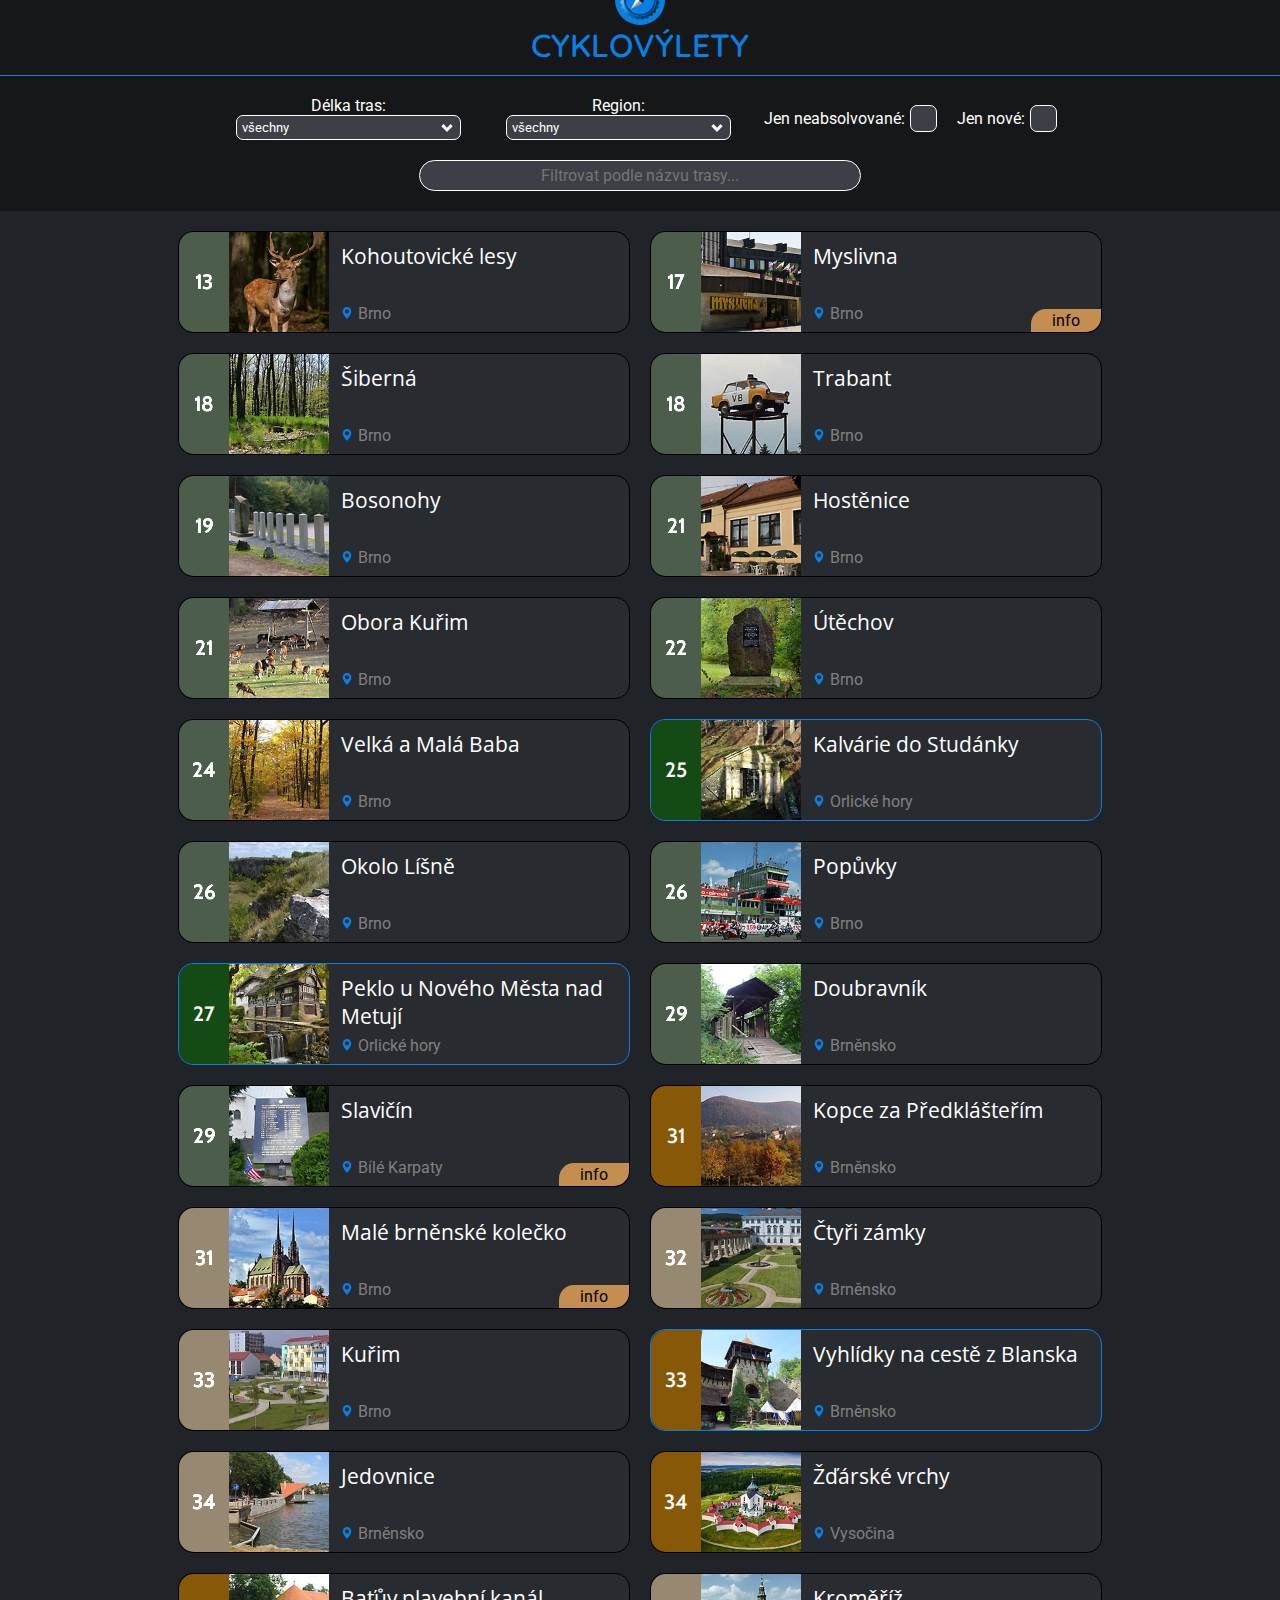
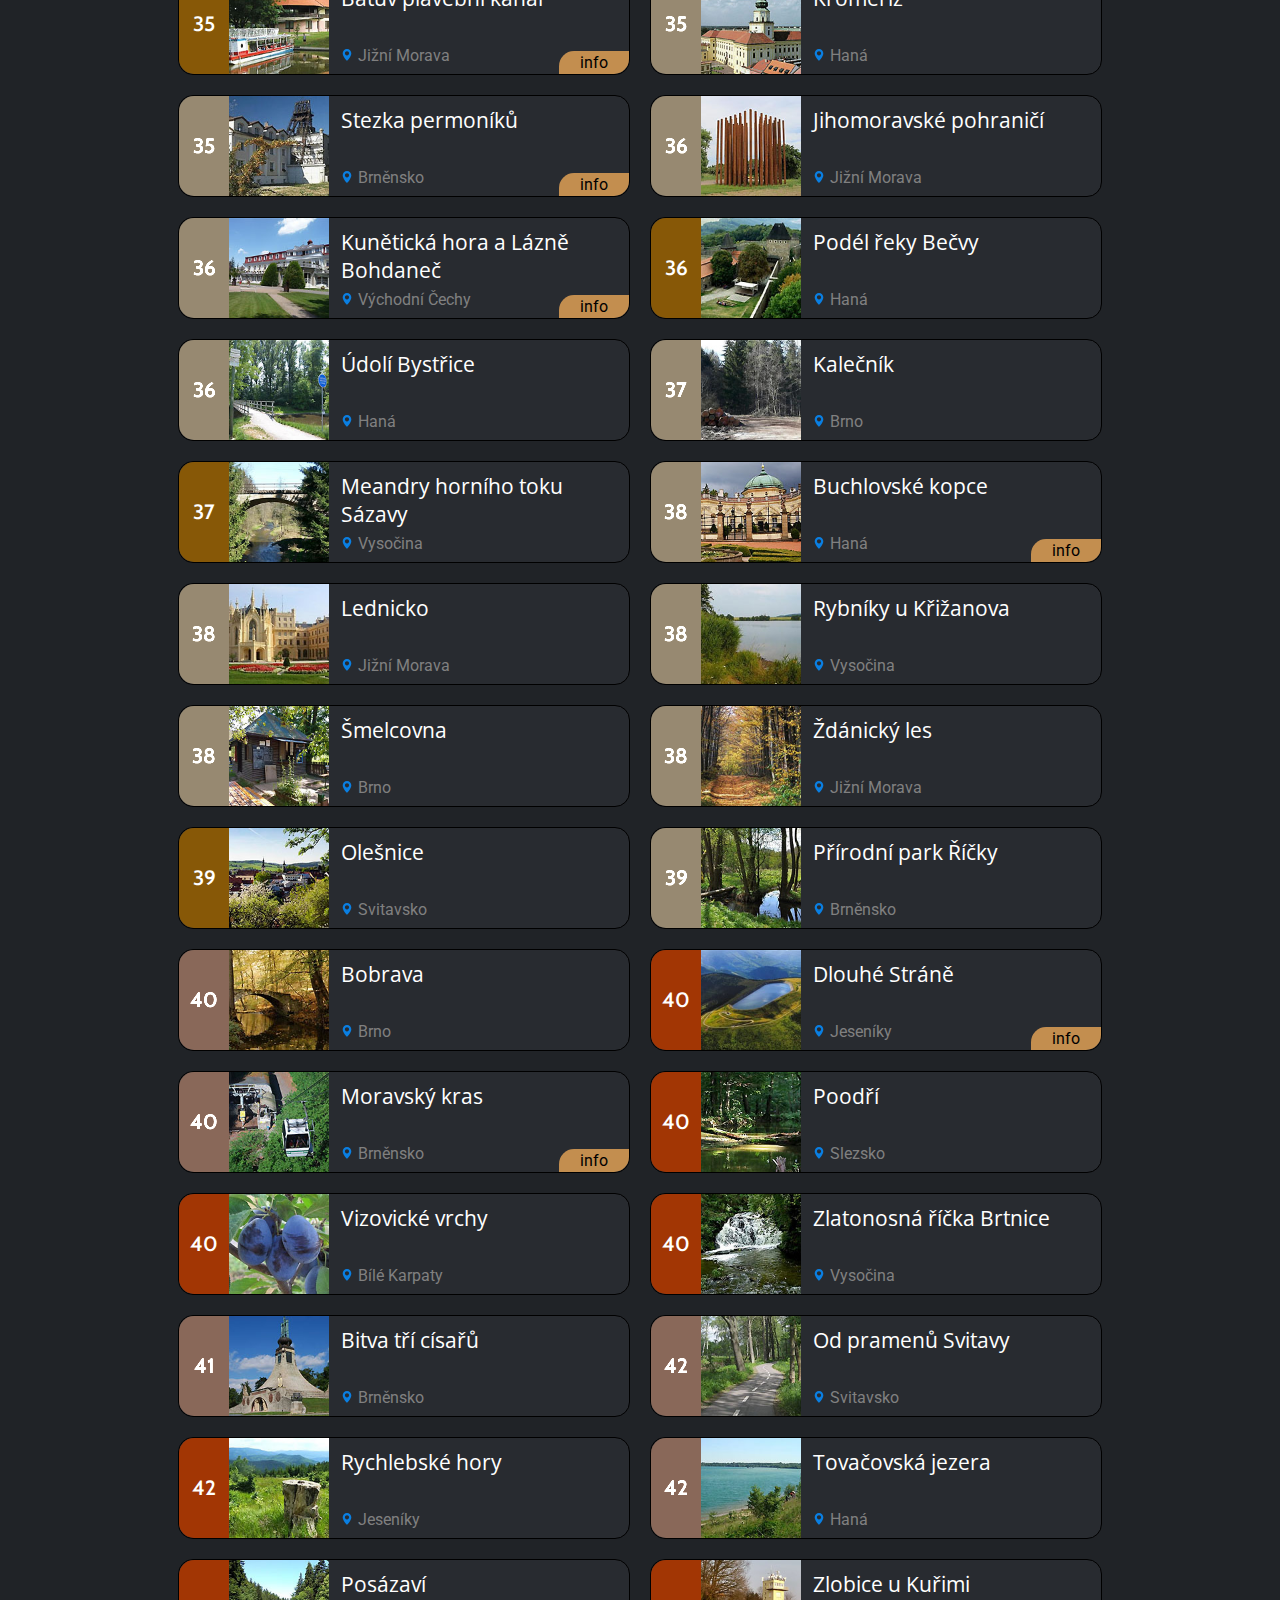
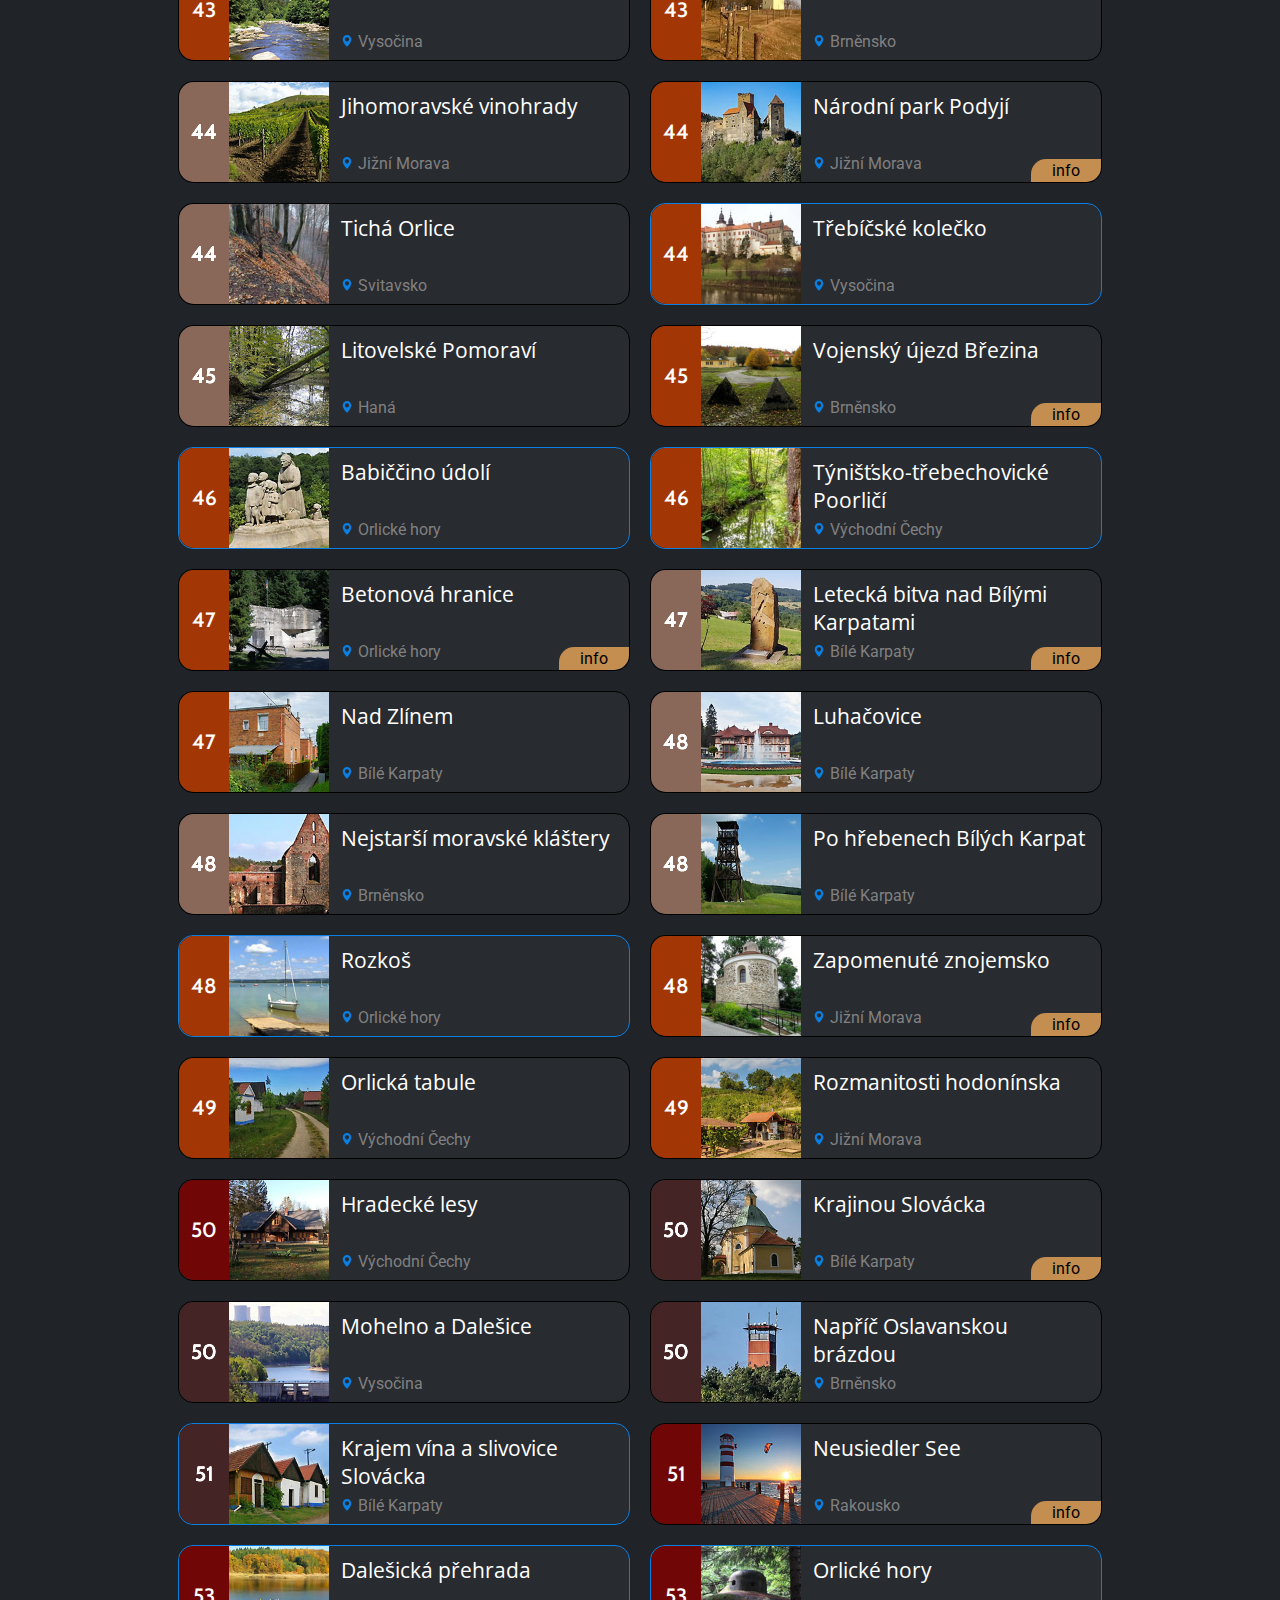
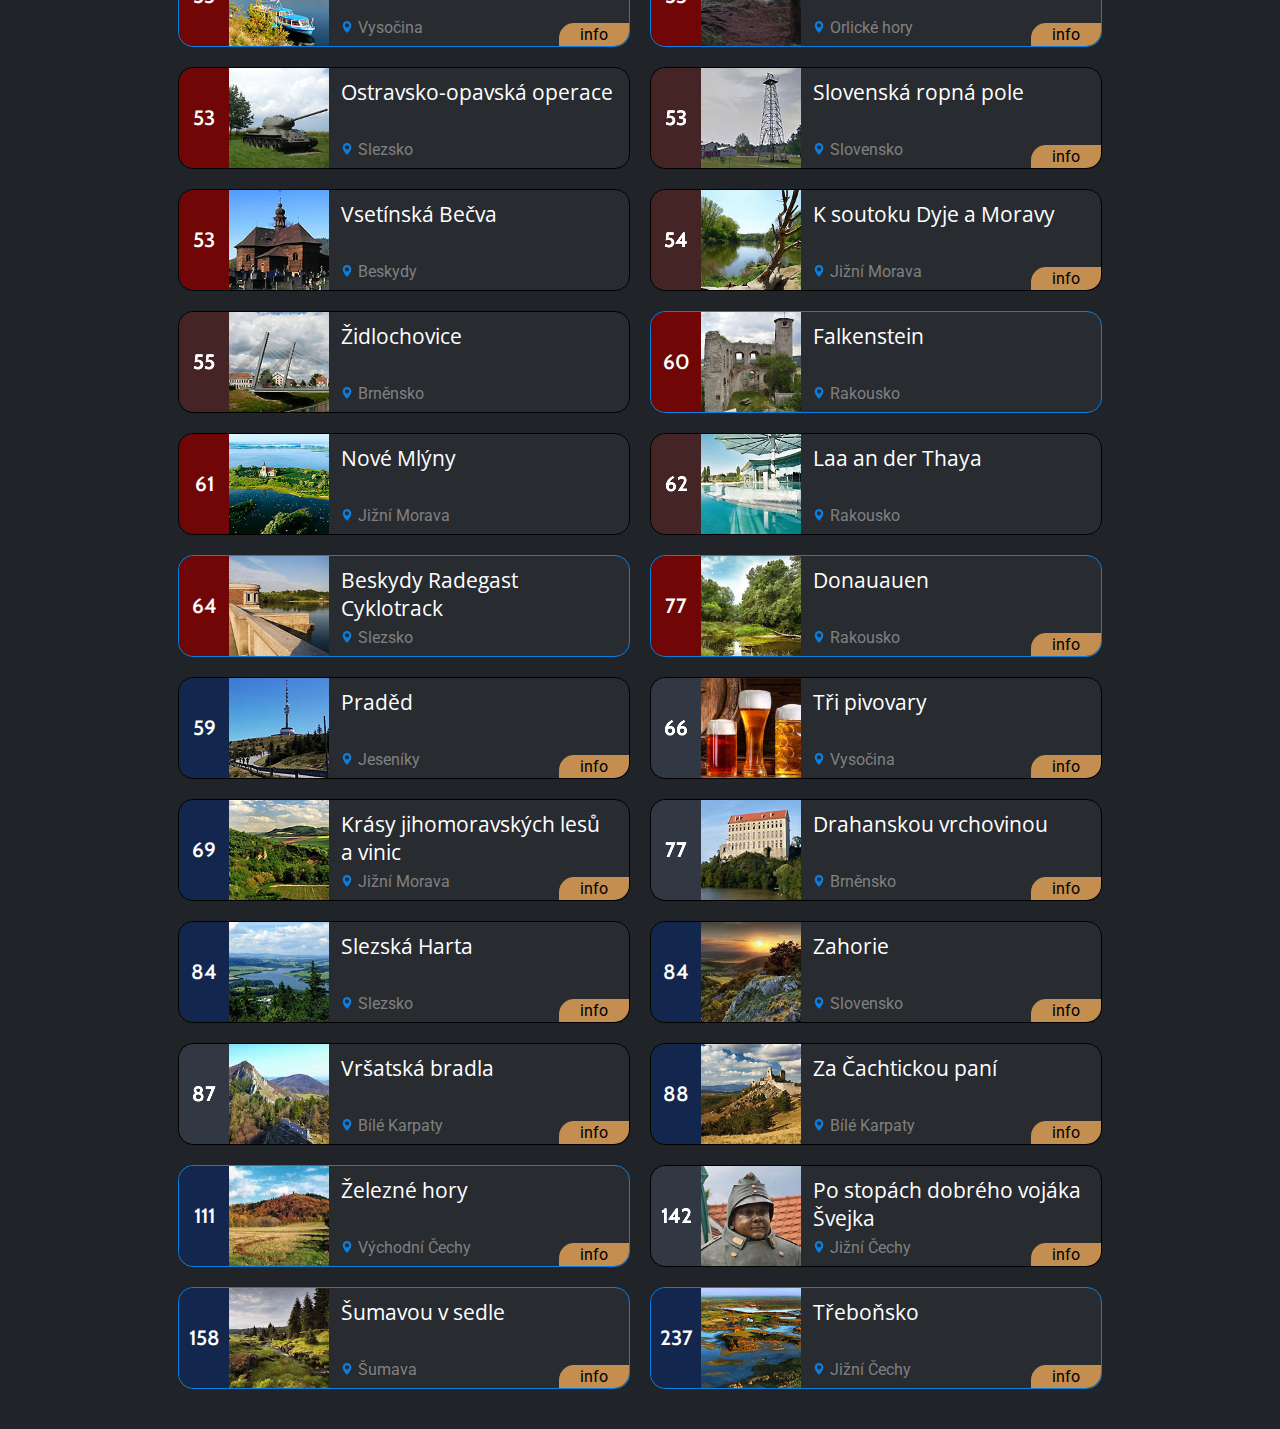
==== cyklo.html @ 0bf74059 "7.2" ====
<!DOCTYPE html>
<html lang="cs">

<head>
    <meta charset="utf-8">
    <meta name="viewport" content="width=device-width, initial-scale=1.0">

    <title>Cyklovýlety - Cyklotreky</title>

    <link href="data/favicon.png" rel="icon">

    <link href="https://fonts.googleapis.com/css2?family=Open+Sans:wght@400;600&display=swap" rel="stylesheet">
    <link href="https://fonts.googleapis.com/css2?family=Cabin:wght@600&text=1234567890&display=swap" rel="stylesheet">
    <link href="https://fonts.googleapis.com/css2?family=Quicksand:wght@600;700&display=swap" rel="stylesheet">
    <link href="https://fonts.googleapis.com/css2?family=Roboto&display=swap" rel="stylesheet">
    <link href="data/styles.css" rel="stylesheet">
</head>

<body>

    <!-- Úvodní ovládací divy nahoře na stránce -->
    <div id="zalPageTop"></div>
    <div id="titulka">
        <div id="logotop"><a href="index.html"><img src="img/logo-small.png" alt="logo"></a></div>
        <div id="nazevStranky"><a href="#zalPageTop"><h1>CYKLOVÝLETY</h1></a></div>
    </div>
    <div id="filtry">
        <div class="filtrNabidka">
            Délka tras:
            <select name="delkaTras" id="podleDelky" class="nabidkaContainer" onchange="filterByDistance(this.value)">
                <option value="all">všechny</option>
                <option value="S">krátké</option>
                <option value="M">střední</option>
                <option value="L">dlouhé</option>
                <option value="XL">extra dlouhé</option>
                <option value="MD">vícedenní</option>
            </select>
        </div>
        <div class="filtrNabidka">
            Region:
            <select name="lokalitaTras" id="podleRegionu" class="nabidkaContainer" onchange="filterByRegion(this.value)">
                <option value="all">všechny</option>
                <option value="Beskydy">Beskydy</option>
                <option value="Bílé Karpaty">Bílé Karpaty</option>
                <option value="Brněnsko">Brněnsko</option>
                <option value="Brno">Brno</option>
                <option value="Haná">Haná</option>
                <option value="Jeseníky">Jeseníky</option>
                <option value="Jižní Čechy">Jižní Čechy</option>
                <option value="Jižní Morava">Jižní Morava</option>
                <option value="Krkonoše">Krkonoše</option>
                <option value="Krušnohoří">Krušnohoří</option>
                <option value="Orlické hory">Orlické hory</option>
                <option value="Polabí">Polabí</option>
                <option value="Rakousko">Rakousko</option>
                <option value="Slezsko">Slezsko</option>
                <option value="Slovensko">Slovensko</option>
                <option value="Střední Čechy">Střední Čechy</option>
                <option value="Svitavsko">Svitavsko</option>
                <option value="Šumava">Šumava</option>
                <option value="Vysočina">Vysočina</option>
                <option value="Východní Čechy">Východní Čechy</option>
                <option value="Západní Čechy">Západní Čechy</option>
            </select>
        </div>
        <div class="filtrZatrzitko">Jen neabsolvované: <label for="onlyUnknown" class="zatrzitkoContainer"><input type="checkbox" id="onlyUnknown" onclick="filterByKnown()"><span class="zatrzitko"></span></label></div>
        <div class="filtrZatrzitko">Jen nové: <label for="onlyNew" class="zatrzitkoContainer"><input type="checkbox" id="onlyNew" onclick="filterByNew()"><span class="zatrzitko"></span></label></div>
        <div class="filtrText"><input type="text" id="hledatNazev" onkeyup="filterByName()" placeholder="Filtrovat podle názvu trasy..."></div>
    </div>
    <!-- Hlavní div s obsahem stránky, kde budou zobrazeny jednotlivé trasy -->
    <div id="seznamTras">Loading...</div>


    <!-- JavaScript -->
    <script>var detekceMobilu = window.matchMedia("(pointer: coarse)");</script>
    <!-- Data pro trasy (buď cyklo nebo pěší) -->
    <script src="data/cyklo.js"></script>
    <script>var slozka = "cyklo";</script>
    <script>var typtrasy = cyklotrasy; var pesitrasy = "";</script>
    
    <script src="data/trasy.js"></script>
    <script src="data/filtry.js"></script>

</body>

</html>
---- data/styles.css ----
:root {
    --themeColor: #0a7fe2;
    --highlightColor: #ffa608;
    --linkColor: #6cbaf9;
    --bgLighter: #3c3f46;
    --bgLight: #282b30;
    --bgDark: #202327;
    --bgDarker: #161718;
}

html {
    scroll-behavior: smooth;
}

body {
    background-color: var(--bgDark);
    margin: 0px auto;
    padding: 0px;
    text-align: center;
    color: white;
    font-size: 1em;
    font-family: 'Roboto', sans-serif;
}

/* zamezení změny barvy u obecného odkazu (např. když a href obaluje div atd.) */
a {
    color: inherit;
    text-decoration: none;
}

/* a zde definování barvy pro textové odkazy vložené v odstavcích */
p a {
    text-decoration: none;
    color: var(--linkColor);
}
    p a:link {
        color: var(--linkColor);
    }
    p a:visited {
        color: var(--linkColor);
    }
    p a:hover {
        color: var(--linkColor);
        text-decoration: underline;
    }
    p a:active {
        color: var(--linkColor);
    }

/* nadpisy každé stránky */
h1 {
    margin: 0px;
    color: var(--themeColor);
    font-family: 'Quicksand', sans-serif;
    font-weight: 600;
}
    h1:hover {
        filter: brightness(120%);
    }

/* nadpis využitý pro velikosti mapy regionů */
h3 {
    font-family: 'Open Sans', sans-serif;
    color: var(--linkColor);
}



/* ======================================================================================================== */
/* index.html */

/* hlavní grid container úvodní stránky, v němž jsou další sub-divy */
#uvodniStrankaContainer {
    width: 100vw;
    height: 100vh;
    max-width: 100%;
    max-height: 100%;
    display: grid;
    grid-template-columns: minmax(450px, 30%) minmax(auto, 70%);
    grid-template-rows: auto;
}
    /* na mobilu bude menší min(max) pro mainmenu panel */
    /* to sice nebude vidět (díky nezobrazení pinup panelu a roztažení menu přes oba columns), */
    /* ale příliš velký min by způsoboval overflow-x */
    @media (pointer: coarse) {
        #uvodniStrankaContainer {
            width: 100%;
            height: auto;
            grid-template-columns: minmax(300px, 30%) minmax(auto, 70%);
        }
    }

/* boční panel s hlavním menu */
#panelMenu {
    height: 100vh;
    max-height: 100%;
    background-color: var(--bgDark);
    grid-column: 1 / 2;
    display: grid;
    grid-template-columns: auto;
    grid-template-rows: 100px auto 1.7em;
}
    /* na mobilu bude tento panel zabírat celou šířku obrazovky (tj. oba grid-columns) */
    @media (pointer: coarse) {
        #panelMenu {
            height: auto;
            grid-column: 1 / 3;
        }
    }

    /* container div jen pro samotné logo Cyklotreky */
    #panelMenuLogo {
        background-color: var(--bgDarker);
        grid-row: 1 / 2;
    }
        #panelMenuLogo img {
            max-height: 100%;
            width: auto;
            max-width: 100%;
            height: auto;
        }

    /* container div pro hlavní menu */
    #panelMenuContent {
        overflow-x: hidden;
        overflow-y: auto;
        grid-row: 2 / 3;
        display: flex;
        flex-wrap: wrap;
        justify-content: center;
        align-content: flex-start;
    }

        /* jednotlivá tlačítka hlavního menu vč. unikátních obrázků na pozadí */
        .menuItemWrapper {
            background-color: transparent;
            background-position: center center;
            background-repeat: no-repeat;
            width: 330px;
            height: 100px;
            margin: 10px 0px;
            padding: 35px;
            user-select: none;
        }
            .menuItemWrapper.menuCyklo {
                background-image: url("../img/menu-cyklo.png");
            }
            .menuItemWrapper.menuPesi {
                background-image: url("../img/menu-pesi.png");
            }
            .menuItemWrapper.menuRegiony {
                background-image: url("../img/menu-regiony.png");
            }
            .menuItemWrapper.menuPravidla {
                background-image: url("../img/menu-pravidla.png");
            }
            .menuItemWrapper.menuOdkazy {
                background-image: url("../img/menu-odkazy.png");
            }

        .menuItem {
            background-color: transparent;
            width: 320px;
            height: 90px;
            margin: 5px;
            border-radius: 10px;
            display: flex;
            justify-content: center;
            align-items: center;
            font-family: 'Quicksand', sans-serif;
            font-weight: 700;
            font-size: 1.7em;
            color: #eff9ff;
            filter: drop-shadow(2px 2px 3px black);
        }
            .menuItem:hover {
                font-size: 1.8em;
                color: white;
                background-color: rgba(10, 127, 226, 0.05);
            }

    /* patička pod hlavním menu obsahující číslo aktuální verze Cyklotreků */
    #panelMenuPatka {
        overflow: hidden;
        background-color: var(--bgDarker);
        font-size: 0.8em;
        grid-row: 3 / 4;
        display: flex;
        justify-content: center;
        align-items: center;
    }

/* container div pro zobrazení random pinup bike girls */
#panelPinup {
    background-color: black;
    background-position: center top;
    background-repeat: no-repeat;
    background-size: cover;
    grid-column: 2 / 3;
}
    /* na mobilu tento panel nebude vůbec zobrazený */
    @media (pointer: coarse) {
        #panelPinup {
            display: none;
        }
    }



/* ======================================================================================================== */
/* společné prvky pro každou sub-stránku */

/* horní container div s logem a názvem stránky */
#titulka {
    background-color: var(--bgDarker);
    border-bottom: 1px solid var(--themeColor);
    top: 0px;
    position: sticky;
    padding: 10px;
    min-height: 50px;
    display: flex;
    justify-content: center;
    align-items: center;
    z-index: 100;
}

    #logotop {
        background-color: var(--themeColor);
        position: absolute;
        top: -25px;
        width: 40px;
        height: 40px;
        padding: 5px;
        border-radius: 0px 0px 50% 50%;
        z-index: 110;
    }
        #logotop img {
            max-height: 100%;
            width: auto;
            max-width: 100%;
            height: auto;
            display: block;
        }
        #logotop:hover {
            top: -10px;
        }

    #nazevStranky {
        background-color: transparent;
        margin-top: 15px;
    }

/* hlavní container div pro content stránky se zobrazením ve stylu flex containeru */
#obsahStranky {
    margin: 0px auto;
    padding: 10px 0px 30px 0px;
    display: flex;
    flex-flow: row wrap;
    justify-content: space-evenly;
    align-content: flex-start;
}

/* hlavní container div pro content stránky s klasickým zobrazením prvků pod sebou */
#obsahStrankyClassic {
    margin: 0px auto;
    padding: 20px 0px 30px 0px;
}



/* ======================================================================================================== */
/* cyklo a pěší filtry*/

/* container div s filtry pro trasy */
#filtry {
    background-color: var(--bgDarker);
    padding: 10px;
    display: flex;
    flex-wrap: wrap;
    justify-content: center;
    align-items: center;
    z-index: 50;
}

/* dropdown filtr (délka tras a region) */
.filtrNabidka {
    margin: 10px;
    display: flex;
    flex-wrap: wrap;
    align-items: center;
    justify-content: center;
    min-width: 150px;
    width: 25%;
    max-width: 250px;
}
    .filtrNabidka .nabidkaContainer {
        background-color: var(--bgLighter);
        font-family: inherit;
        color: white;
        -moz-appearance: none;
        -webkit-appearance: none;
        appearance: none;
        background-image: url("../img/dropdown-triangle.svg");
        background-repeat: no-repeat;
        background-position: right 5px top 50%;
        border: 1px solid white;
        border-radius: 7px;
        display: block;
        min-width: auto;
        width: 90%;
        height: 25px;
        max-width: 300px;
        padding-left: 5px;
    }
        .filtrNabidka .nabidkaContainer:hover {
            border: 1px solid var(--themeColor);
        }
        .filtrNabidka .nabidkaContainer:focus {
            border: 1px solid var(--themeColor);
        }

/* boolean filtr formou zatržítka (pro známé a nově přidané trasy) */
.filtrZatrzitko {
    display: flex;
    align-items: center;
    margin: 10px;
}
    .filtrZatrzitko .zatrzitkoContainer {
        display: inline-block;
        position: relative;
        user-select: none;
        cursor: pointer;
        height: 27px;
        margin-left: 5px;
    }
        .zatrzitkoContainer input {
            display: none;
        }
        .zatrzitkoContainer .zatrzitko {
            display: inline-block;
            width: 25px;
            height: 25px;
            border: 1px solid white;
            border-radius: 7px;
            background-color: var(--bgLighter);
        }
        .zatrzitkoContainer:hover input ~ .zatrzitko {
            border: 1px solid var(--themeColor);
        }
        .zatrzitkoContainer input:checked ~ .zatrzitko {
            background-color: var(--themeColor);
            border: 1px solid var(--themeColor);
        }
            .zatrzitkoContainer .zatrzitko::after {
                content: "";
                position: absolute;
                display: none;
                top: 4px;
                left: 8px;
                width: 5px;
                height: 10px;
                border: solid white;
                border-width: 0px 5px 5px 0px;
                transform: rotate(45deg);
            }
            .zatrzitkoContainer input:checked ~ .zatrzitko::after {
                display: block;
            }

/* textový filtr hledající v názvech tras */
.filtrText {
    width: 90%;
    padding: 10px 0px;
}
/* textový filtr hledající v názvech tras */
#hledatNazev {
    width: 80%;
    max-width: 400px;
    border: 1px solid white;
    border-radius: 30px;
    background-color: var(--bgLighter);
    color: white;
    padding: 5px 20px;
    font-family: inherit;
    font-size: 1em;
    text-align: center;
}
    #hledatNazev:focus {
        border: 1px solid var(--themeColor);
    }



/* ======================================================================================================== */
/* cyklo a pěší trasy - content stránky */

/* container div s vygenerovaným seznamem všech tras na stránce */
#seznamTras {
    margin: 0px auto;
    padding: 10px 0px 30px 0px;
    display: flex;
    flex-flow: row wrap;
    justify-content: center;
}

/* container div pro každou trasu, v němž pak jsou další části informací o trase */
/* (včetně infoboxu) */
.trasaWrapper {
    width: 452px;
    margin: 10px;
}
    @media (pointer: coarse) {
        .trasaWrapper {
            width: 90%;
            min-width: 252px;
            max-width: 352px;
        }
    }
    /* zde jsou specifické classy, které zařizují skrývání/zobrazování trasaWrapper v seznamu tras pro každý filtr zvlášť*/
    /* aby se spolu tyto jednotlivé filtry mohly kombinovat */
    .filtrDelka, .filtrRegion, .filtrKnown, .filtrNew, .filtrNazev {
        display: none;
    }

    /* container div uzavírající hlavní info o trase (tj. bez infoboxu) */
    .trasaContainer {
        background-color: var(--bgLight);
        margin: 0px auto;
        padding: 0px;
        border: 1px solid black;
        border-radius: 15px;
        display: grid;
        grid-template-columns: 380px 70px;
        grid-template-rows: minmax(100px, auto);
        z-index: 5;
    }
        @media (pointer: coarse) {
            .trasaContainer {
                grid-template-columns: minmax(auto, 280px) 70px;
                grid-template-rows: minmax(50px, auto);
            }
        }
        .trasaContainer:hover {
            filter: brightness(120%);
        }

        /* stylovaný a href obalující všechny sub-divy v trasaContainer divu, aby byl klikatelný celý blok */
        .trasaUrlContainer {
            text-decoration: none;
            grid-column: 1 / 3;
            grid-row: 1 / 2;
            display: grid;
            grid-template-columns: 50px 100px 300px;
            grid-template-rows: 1fr 1fr 1fr;
            grid-template-areas: 
                "km pic name"
                "km pic name"
                "km pic region";
        }
            @media (pointer: coarse) {
                .trasaUrlContainer {
                    grid-template-columns: 50px minmax(auto, 300px);
                    grid-template-rows: 1fr auto;
                    grid-template-areas: 
                        "km name"
                        "km region";
                }
            }

            /* div pro zobrazení délky trasy v km */
            .kmContainer {
                color: white;
                border-radius: 15px 0px 0px 15px;
                grid-area: km;
                display: flex;
                justify-content: center;
                align-items: center;
                font-family: 'Cabin', sans-serif;
                font-weight: 600;
                font-size: 1.3em;
            }

                /* barevná rozlišení pro jednotlivé délky tras */
                /* tyto přiřazené classy jsou pak následně využité také Javascriptem pro filtrování tras podle délky */
                .short {
                    background-color: #144a14;
                }
                .medium {
                    background-color: #875807;
                }
                .long {
                    background-color: #a23604;
                }
                .longest {
                    background-color: #710606;
                }
                .multi {
                    background-color: #13264d;
                }
                /* doplňkové classy tras, které už jsme jeli/šli, resp. nově přidaných tras */
                /* také následně využívané Javascriptem pro filtrování tras */
                .known {
                    filter: grayscale(80%) brightness(150%);
                }
                .new {
                    border: 1px solid var(--themeColor);
                }

            /* div pro zobrazení obrázku/miniatury trasy */
            .pictureContainer {
                background-color: transparent;
                background-position: center center;
                background-repeat: no-repeat;
                background-size: cover;
                font-size: 0px;
                padding: 0px;
                grid-area: pic;
            }
                /* na mobilech nebude ani vygenerovaný, takže nesmí pak zabírat žádné místo v html dokumentu */
                /* proto je zde také display: none */
                @media (pointer: coarse) {
                    .pictureContainer {
                        display: none;
                    }
                }

            /* div pro název trasy */
            .nazevContainer {
                background-color: transparent;
                color: white;
                border-radius: 0px 15px 0px 0px;
                grid-area: name;
                padding: 10px 15px 0px 12px;
                font-family: 'Open Sans', sans-serif;
                text-align: left;
                font-size: 1.3em;
            }

            /* div pro zobrazení regionu, v jakém daná trasa je přiřazena */
            .regionContainer {
                background-color: transparent;
                color: grey;
                border-radius: 0px 0px 15px 0px;
                grid-area: region;
                padding: 5px 90px 0px 12px;
                text-align: left;
            }
                @media (pointer: coarse) {
                    .regionContainer {
                        padding: 5px 90px 5px 12px;
                    }
                }
                /* automatické vložení mapového pinu před každý název regionu */
                /* jako takové grafické vylepšení hezkým vizuálním detailem */
                .regionContainer::before {
                    content: url("../img/map-pin.svg");
                    margin-right: 5px;
                }

        /* tlačítko pro zobrazení/skrytí infoboxu pod kartou trasy */
        .infoButtonContainer {
            background-color: transparent;
            border-radius: 0px 15px 15px 0px;
            grid-column: 2 / 3;
            grid-row: 1 / 2;
            z-index: 10;
            cursor: help;
            display: flex;
            flex-direction: column-reverse;
        }

            /* viditelná část tlačítka */
            .infoButtonVisual {
                background-color: #c38e4f;
                color: black;
                border-radius: 15px 0px 15px 0px;
                padding: 2px 0px;
                user-select: none;
            }
            .infoButtonVisual:hover {
                background-color: #ffa608;
                filter: brightness(80%);
            }

    /* container div pro content "vysouvacího" infoboxu */
    .infoboxContainer {
        /* display: none; musí být přes JavaScript */
        width: calc(100% - 100px);
        height: auto;
        margin: 0px auto;
        padding: 20px 35px 30px;
        background-color: #f6deb3;
        color: black;
        border-radius: 0px 0px 15px 15px;
        z-index: 1;
        text-align: justify;
    }



/* ======================================================================================================== */
/* externí odkazy */

/* container div obalující každou kategorii odkazů */
.linksWrapper {
    width: 90%;
    min-width: 250px;
    max-width: 450px;
    min-height: 100px;
    margin: 30px 10px;
}

    /* div pro ikonku reprezentující kategorii odkazů */
    .linksHeader {
        height: 50px;
        background-position: center top;
        background-repeat: no-repeat;
    }

    /* div pro content kategorie odkazů (tj. jednotlivé textové odkazy na externí stránky) */
    .linksBody {
        padding: 5px 5px 15px;
        border-radius: 0px 0px 15px 15px;
        border-top: 3px solid var(--bgLight);
    }



/* ======================================================================================================== */
/* mapa regionů */

/* container div pro obalení a hrefu, aby nepřetékal na 100% délky řádku prohlížeče */
.mapaRegionuWrapper {
    width: 90%;
    max-width: 600px;
    margin: 20px auto;
}

    /* stylopis pro samotné tlačítko pro každou velikost mapy regionů */
    .mapaRegionu {
        background-color: var(--bgLight);
        border: 1px solid black;
        border-radius: 15px;
        padding: 5px 10px;
    }
        .mapaRegionu:hover {
            filter: brightness(120%);
        }



/* ======================================================================================================== */
/* pravidla v přírodě */

/* container div pro každou z kategorií přírody */
.pravidlaContainer {
    display: flex;
    flex-wrap: wrap;
    margin: 20px auto;
    width: 90%;
    max-width: 700px;
    background-color: var(--bgLight);
    border-radius: 15px;
    justify-content: space-evenly;
}

/* textový název kategorie ochrany přírody (CHKO, NP, NPR...) */
/* defaultně se zobrazuje vlevo od ikonek */
.pravidlaOblast {
    width: 60%;
    min-width: 250px;
    display: flex;
    justify-content: flex-end;
    text-align: right;
    align-items: center;
    padding: 10px;
    box-sizing: border-box;
}
    /* na displejích o malé šířce (např. na mobilech) se zobrazí textový název nad ikonkami */
    @media (max-width: 572px) {
        .pravidlaOblast {
            text-align: inherit;
            justify-content: center;
        }
    }

/* container div pro jednotlivé ikonky pravidel v přírodě */
.pravidlaRules {
    width: 40%;
    min-width: 200px;
    display: flex;
    flex-wrap: nowrap;
    justify-content: space-evenly;
    align-items: center;
    padding: 10px;
    box-sizing: border-box;
}

    /* čtvercový malý div každé jednotlivé ikonky pravidel v přírodě */
    /* tooltip je řešený formou ::after pseudoelementu pro každé pravidlo */
    /* tento ::after pseudoelement je defaultně display:none a zobrazuje se jen při :hover akci */
    .pravidloDiv {
        width: 40px;
        height: 40px;
        background-position: center center;
        background-repeat: no-repeat;
        border-radius: 5px;
    }
        .pravidloDiv:hover {
            background-color: var(--highlightColor);
        }

    .pPesky {
        background-image: url("../img/rules-pesky.svg");
    }

    .pKolo {
        background-image: url("../img/rules-kolo.svg");
    }

    .pStan {
        background-image: url("../img/rules-stan.svg");
    }

    .pBivak {
        background-image: url("../img/rules-bivak.svg");
    }

    .pANO {
        background-color: rgb(0, 102, 0);
        position: relative;
    }
        .pANO::after {
            position: absolute;
            top: -30px;
            left: -161px;
            width: 350px;
            display: none;
            padding: 2px;
            border-radius: 10px;
            background-color: var(--bgDarker);
            border-bottom: 1px solid var(--highlightColor);
            border-top: 1px solid var(--highlightColor);
            border-left: 4px solid var(--highlightColor);
            border-right: 4px solid var(--highlightColor);
            content: "povoleno";
        }
        .pANO:hover::after {
            display: block;
        }

    .pNE {
        background-color: rgb(119, 0, 0);
        position: relative;
    }
        .pNE::after {
            position: absolute;
            top: -30px;
            left: -161px;
            width: 350px;
            display: none;
            padding: 2px;
            border-radius: 10px;
            background-color: var(--bgDarker);
            border-bottom: 1px solid var(--highlightColor);
            border-top: 1px solid var(--highlightColor);
            border-left: 4px solid var(--highlightColor);
            border-right: 4px solid var(--highlightColor);
            content: "zakázáno";
        }
        .pNE:hover::after {
            display: block;
        }

    .pVsude {
        background-color: rgb(0, 102, 0);
        position: relative;
    }
        .pVsude::after {
            position: absolute;
            top: -30px;
            left: -161px;
            width: 350px;
            display: none;
            padding: 2px;
            border-radius: 10px;
            background-color: var(--bgDarker);
            border-bottom: 1px solid var(--highlightColor);
            border-top: 1px solid var(--highlightColor);
            border-left: 4px solid var(--highlightColor);
            border-right: 4px solid var(--highlightColor);
            content: "všude v krajině";
        }
        .pVsude:hover::after {
            display: block;
        }

    .pCesty {
        background-color: rgb(104, 88, 0);
        position: relative;
    }
        .pCesty::after {
            position: absolute;
            top: -30px;
            left: -161px;
            width: 350px;
            display: none;
            padding: 2px;
            border-radius: 10px;
            background-color: var(--bgDarker);
            border-bottom: 1px solid var(--highlightColor);
            border-top: 1px solid var(--highlightColor);
            border-left: 4px solid var(--highlightColor);
            border-right: 4px solid var(--highlightColor);
            content: "jen po cestách";
        }
        .pCesty:hover::after {
            display: block;
        }

    .pTrasy {
        background-color: rgb(141, 52, 0);
        position: relative;
    }
        .pTrasy::after {
            position: absolute;
            top: -30px;
            left: -161px;
            width: 350px;
            display: none;
            padding: 2px;
            border-radius: 10px;
            background-color: var(--bgDarker);
            border-bottom: 1px solid var(--highlightColor);
            border-top: 1px solid var(--highlightColor);
            border-left: 4px solid var(--highlightColor);
            border-right: 4px solid var(--highlightColor);
            content: "jen po značených trasách nebo silnicích";
        }
        .pTrasy:hover::after {
            display: block;
        }

    .pLaw {
        background-color: rgb(0, 73, 95);
        position: relative;
    }
        .pLaw::after {
            position: absolute;
            top: -30px;
            left: -161px;
            width: 350px;
            display: none;
            padding: 2px;
            border-radius: 10px;
            background-color: var(--bgDarker);
            border-bottom: 1px solid var(--highlightColor);
            border-top: 1px solid var(--highlightColor);
            border-left: 4px solid var(--highlightColor);
            border-right: 4px solid var(--highlightColor);
            content: "upraveno danou vyhláškou";
        }
        .pLaw:hover::after {
            display: block;
        }

    .pNekde {
        background-color: rgb(141, 52, 0);
        position: relative;
    }
        .pNekde::after {
            position: absolute;
            top: -30px;
            left: -161px;
            width: 350px;
            display: none;
            padding: 2px;
            border-radius: 10px;
            background-color: var(--bgDarker);
            border-bottom: 1px solid var(--highlightColor);
            border-top: 1px solid var(--highlightColor);
            border-left: 4px solid var(--highlightColor);
            border-right: 4px solid var(--highlightColor);
            content: "jen na vyhrazených místech";
        }
        .pNekde:hover::after {
            display: block;
        }



/* ======================================================================================================== */
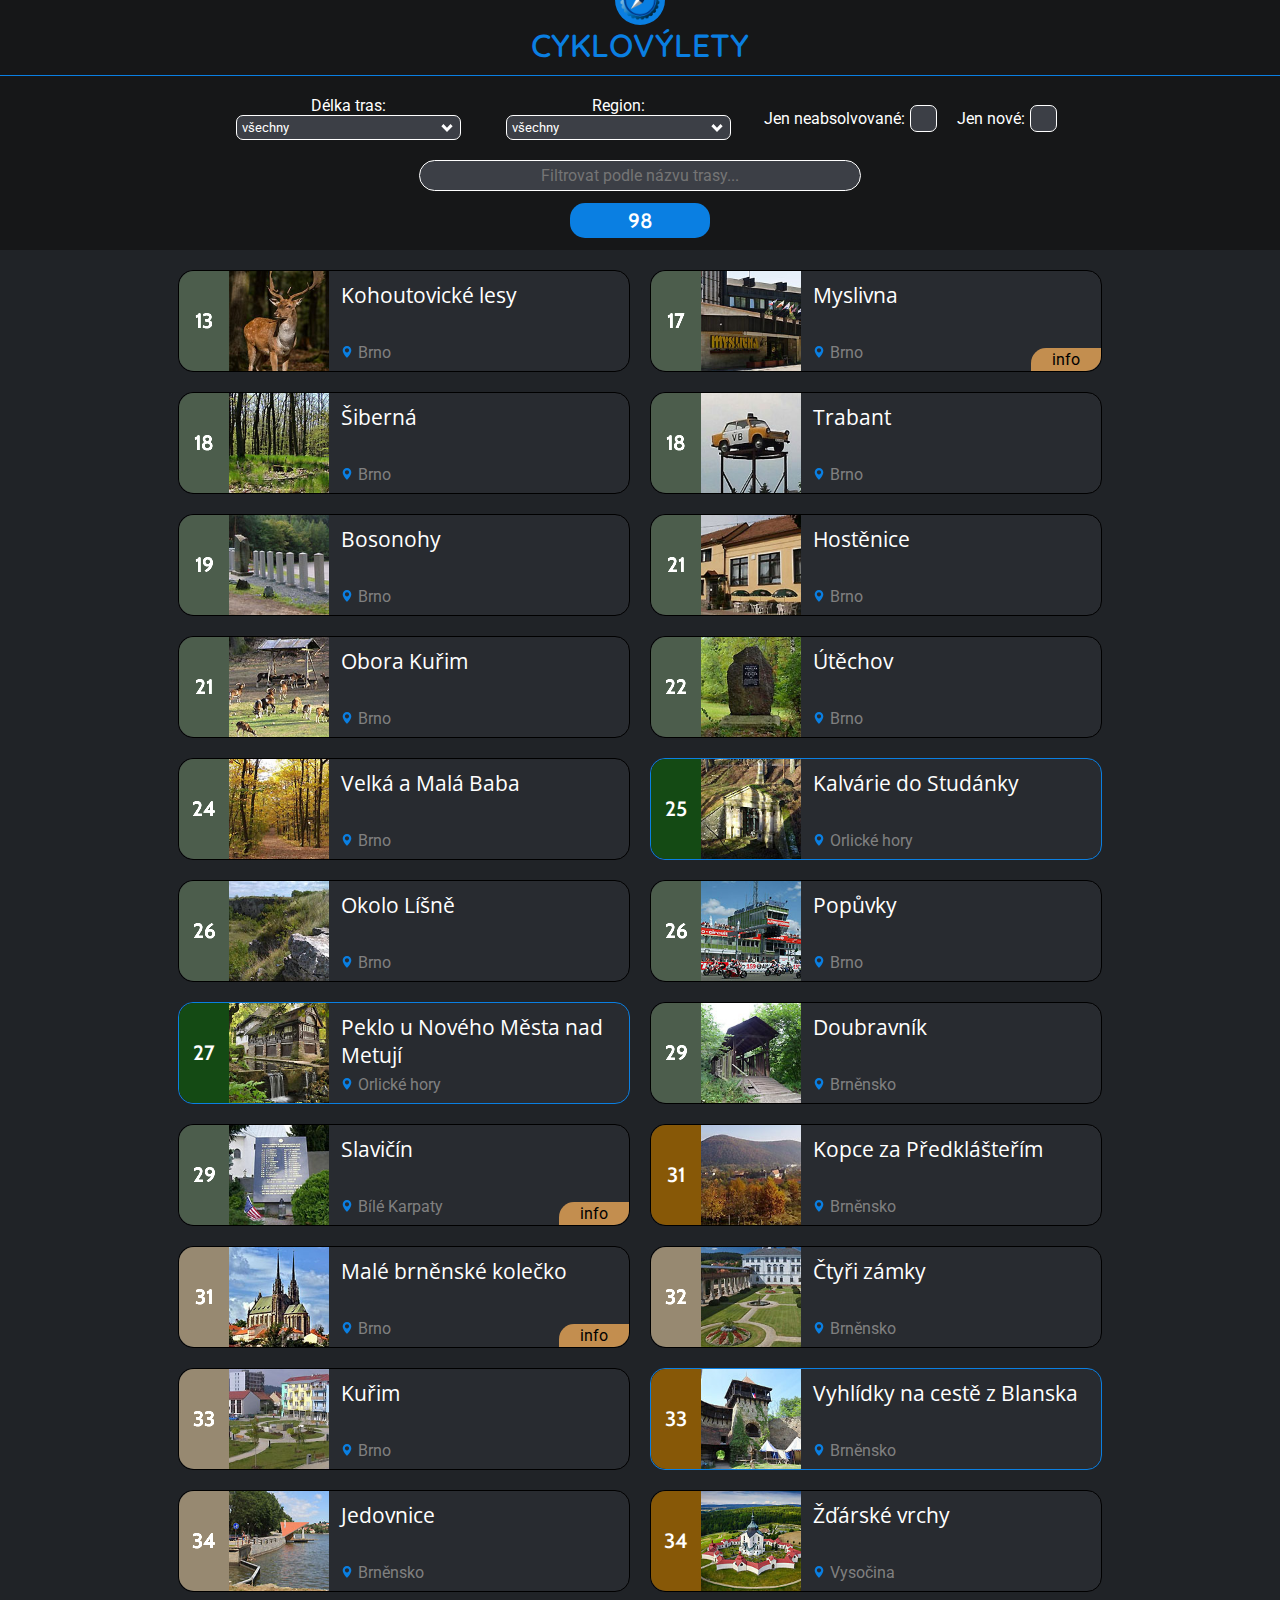
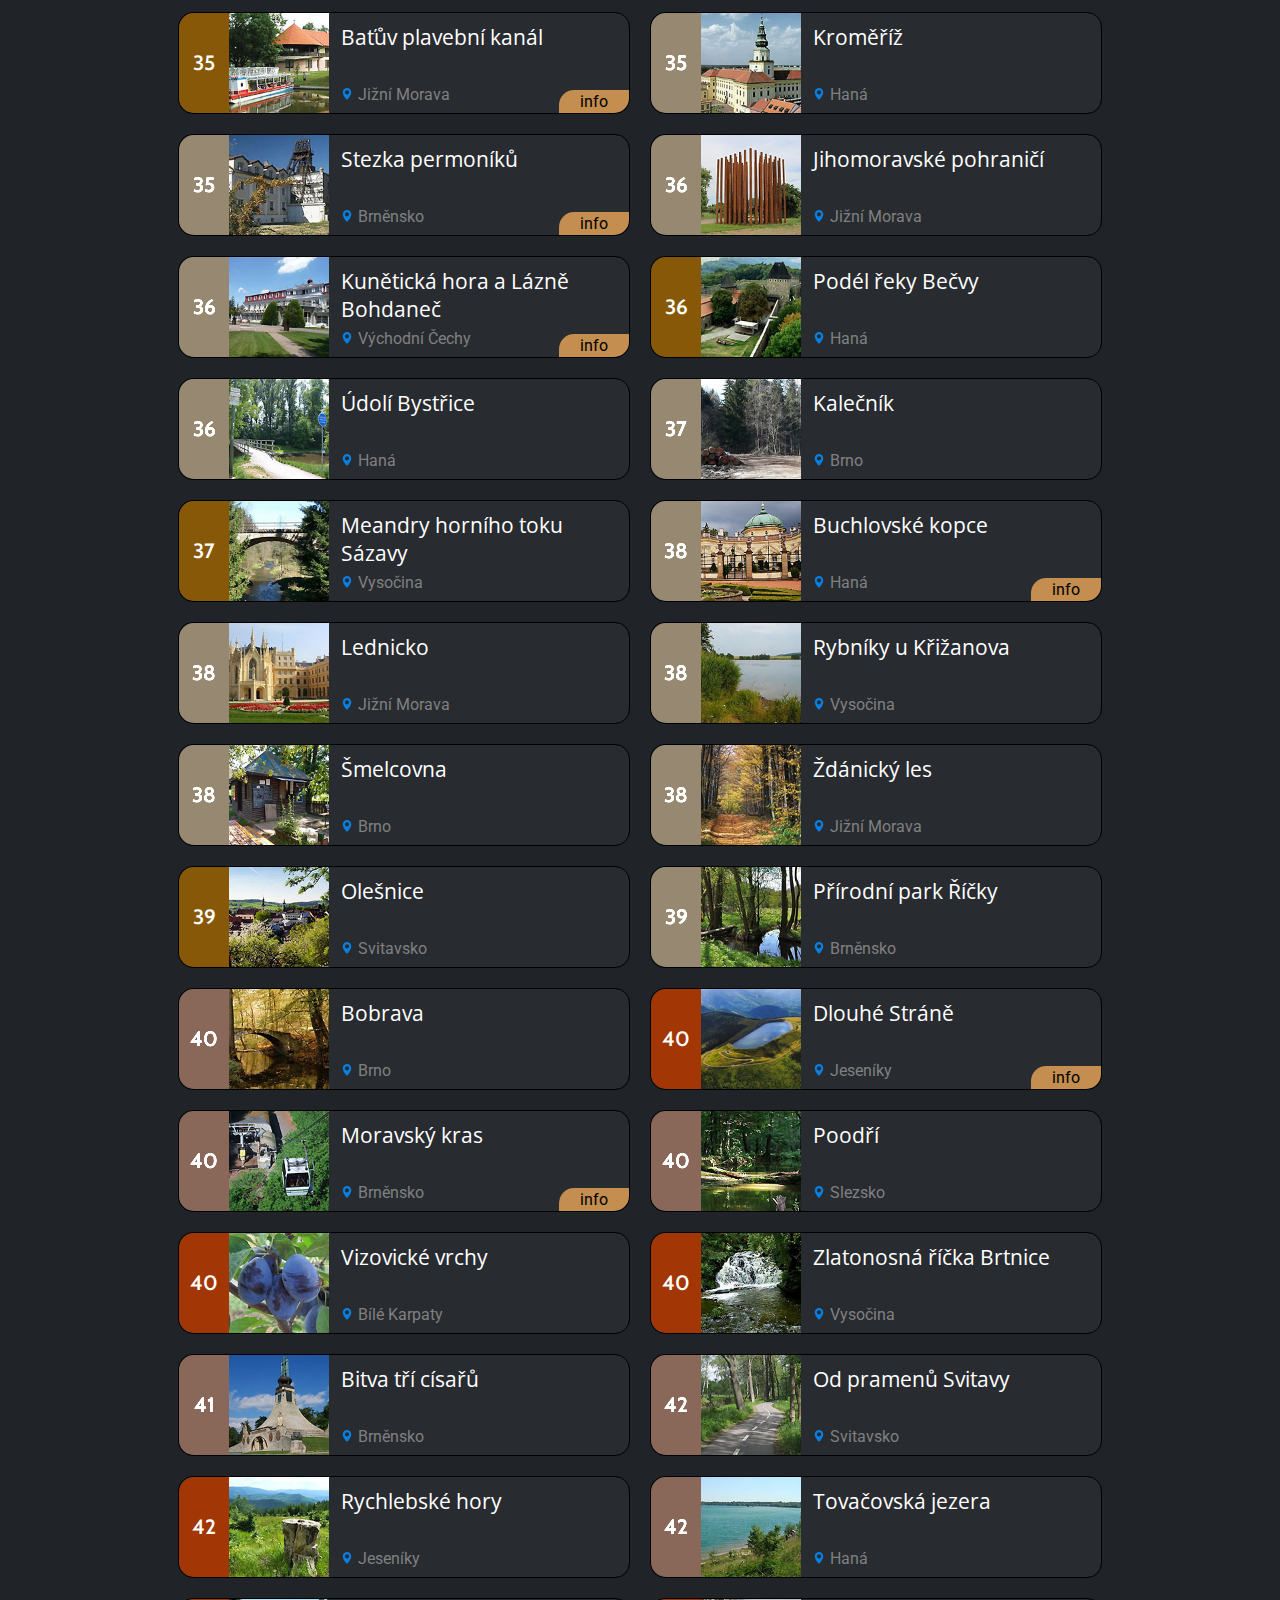
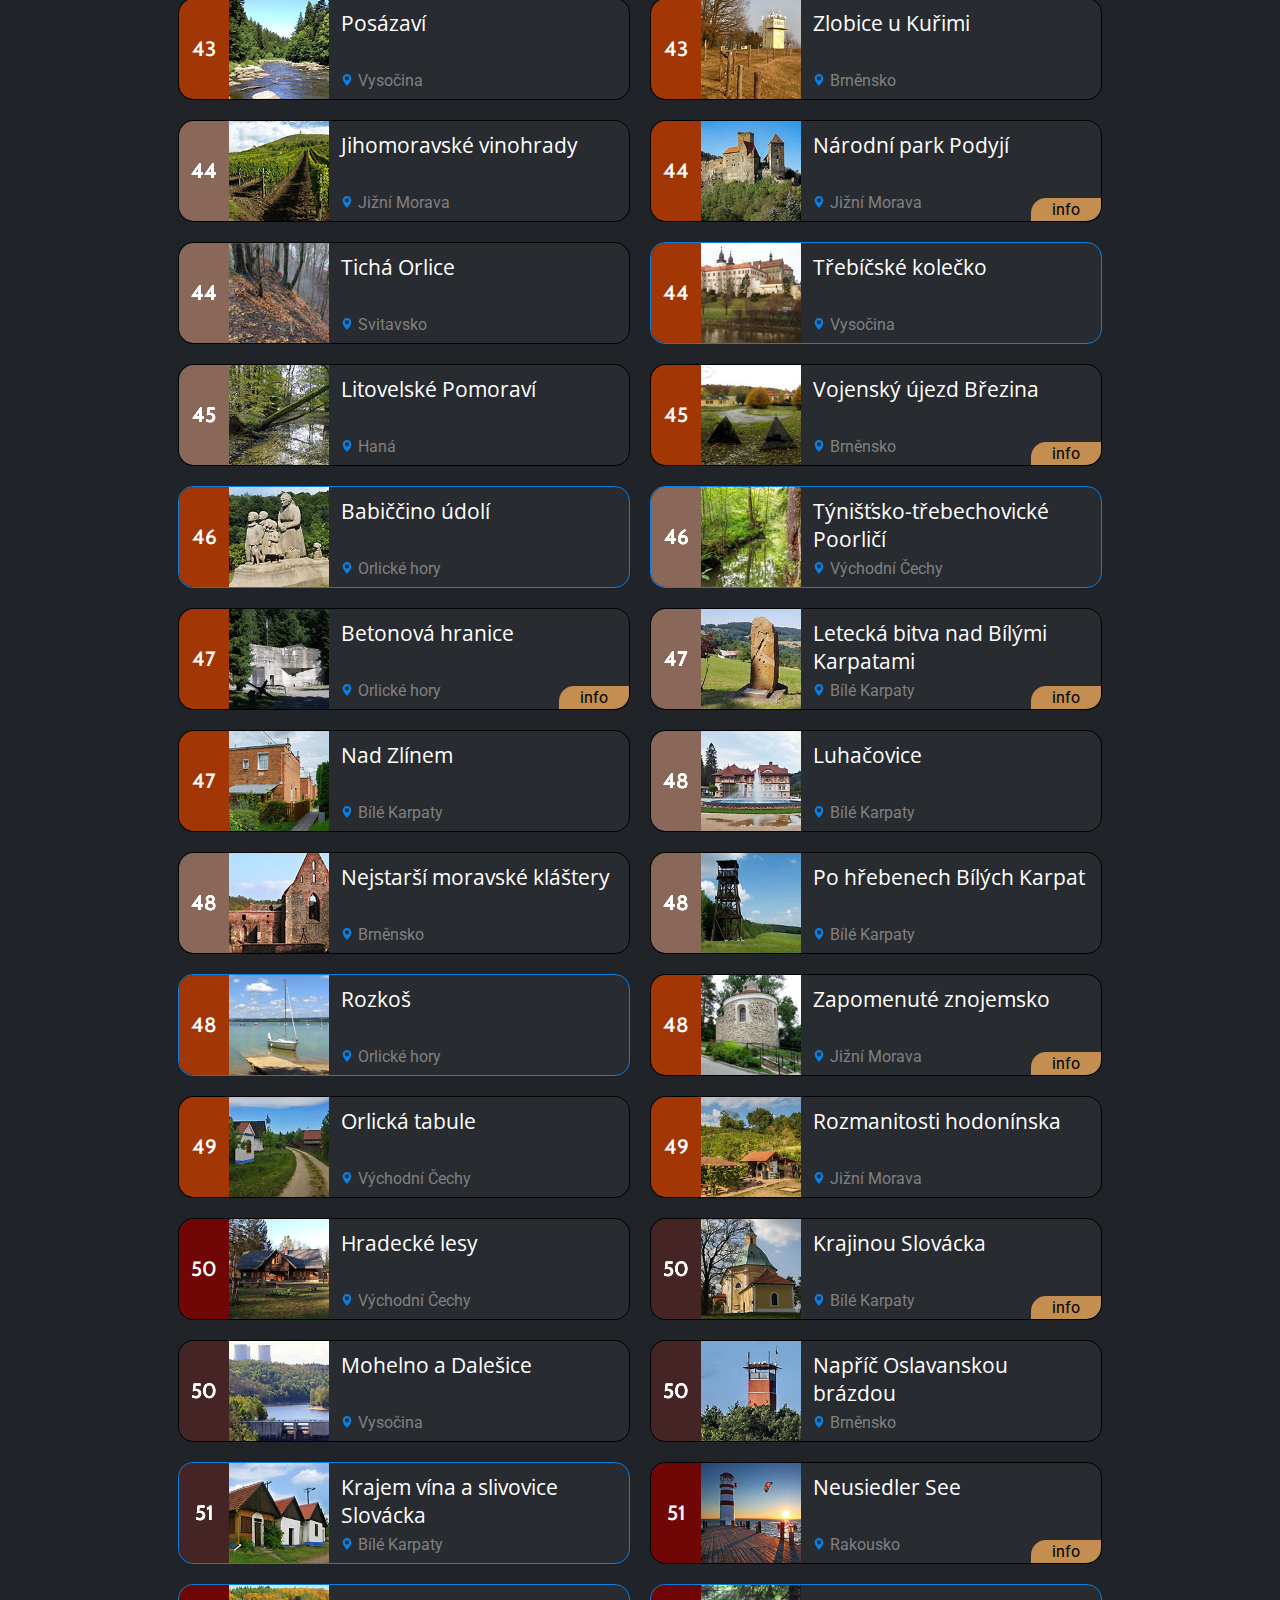
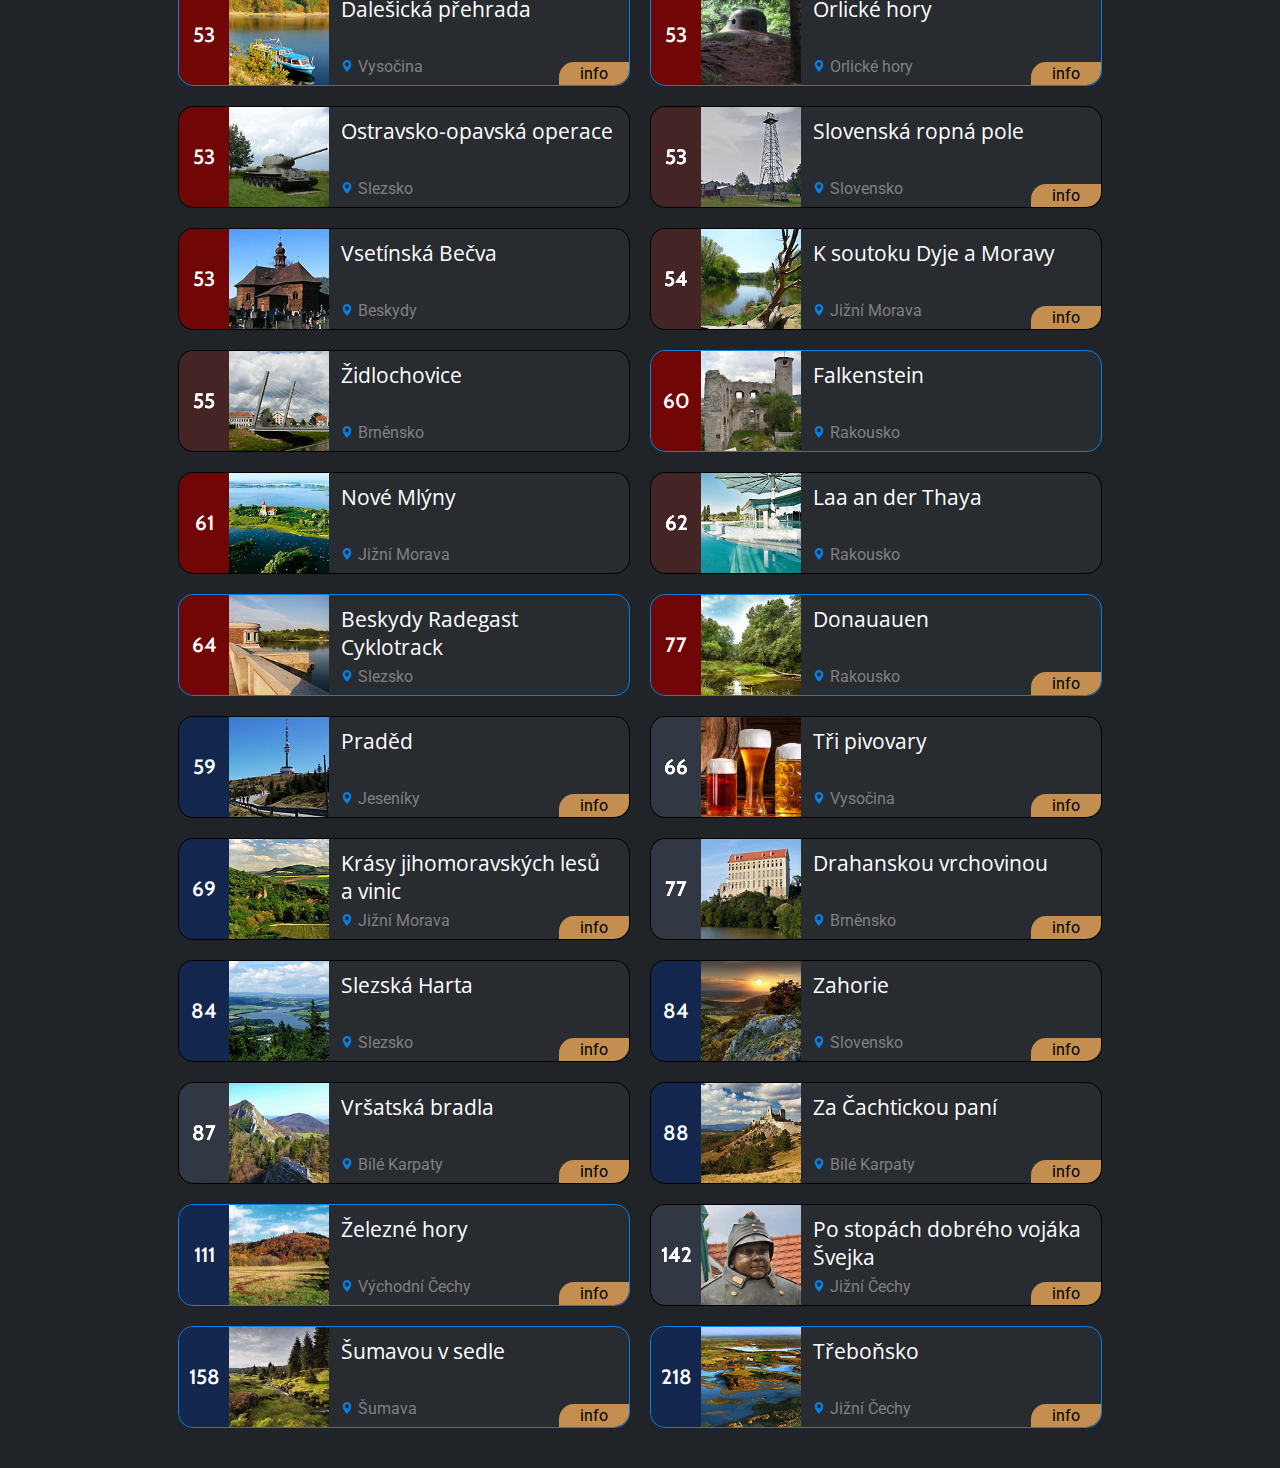
==== commit 39e331d5: "7.3" ====
--- a/cyklo.html
+++ b/cyklo.html
@@ -65,7 +65,8 @@
         </div>
         <div class="filtrZatrzitko">Jen neabsolvované: <label for="onlyUnknown" class="zatrzitkoContainer"><input type="checkbox" id="onlyUnknown" onclick="filterByKnown()"><span class="zatrzitko"></span></label></div>
         <div class="filtrZatrzitko">Jen nové: <label for="onlyNew" class="zatrzitkoContainer"><input type="checkbox" id="onlyNew" onclick="filterByNew()"><span class="zatrzitko"></span></label></div>
-        <div class="filtrText"><input type="text" id="hledatNazev" onkeyup="filterByName()" placeholder="Filtrovat podle názvu trasy..."></div>
+        <div class="filtrText"><input type="text" id="hledatNazev" onkeyup="filterByName()" onclick="resetTextu()" placeholder="Filtrovat podle názvu trasy..."></div>
+        <div id="pocitadloTras" onclick="resetFilters()">x</div>
     </div>
     <!-- Hlavní div s obsahem stránky, kde budou zobrazeny jednotlivé trasy -->
     <div id="seznamTras">Loading...</div>
--- a/data/styles.css
+++ b/data/styles.css
@@ -389,6 +389,19 @@
         border: 1px solid var(--themeColor);
     }
 
+/* div s počítadlem tras */
+#pocitadloTras {
+    padding: 5px 20px;
+    background-color: var(--themeColor);
+    margin: 2px 10%;
+    border-radius: 15px;
+    font-family: 'Cabin', sans-serif;
+    font-weight: 600;
+    font-size: 1.3em;
+    width: 100px;
+    cursor: pointer;
+}
+
 
 
 /* ======================================================================================================== */
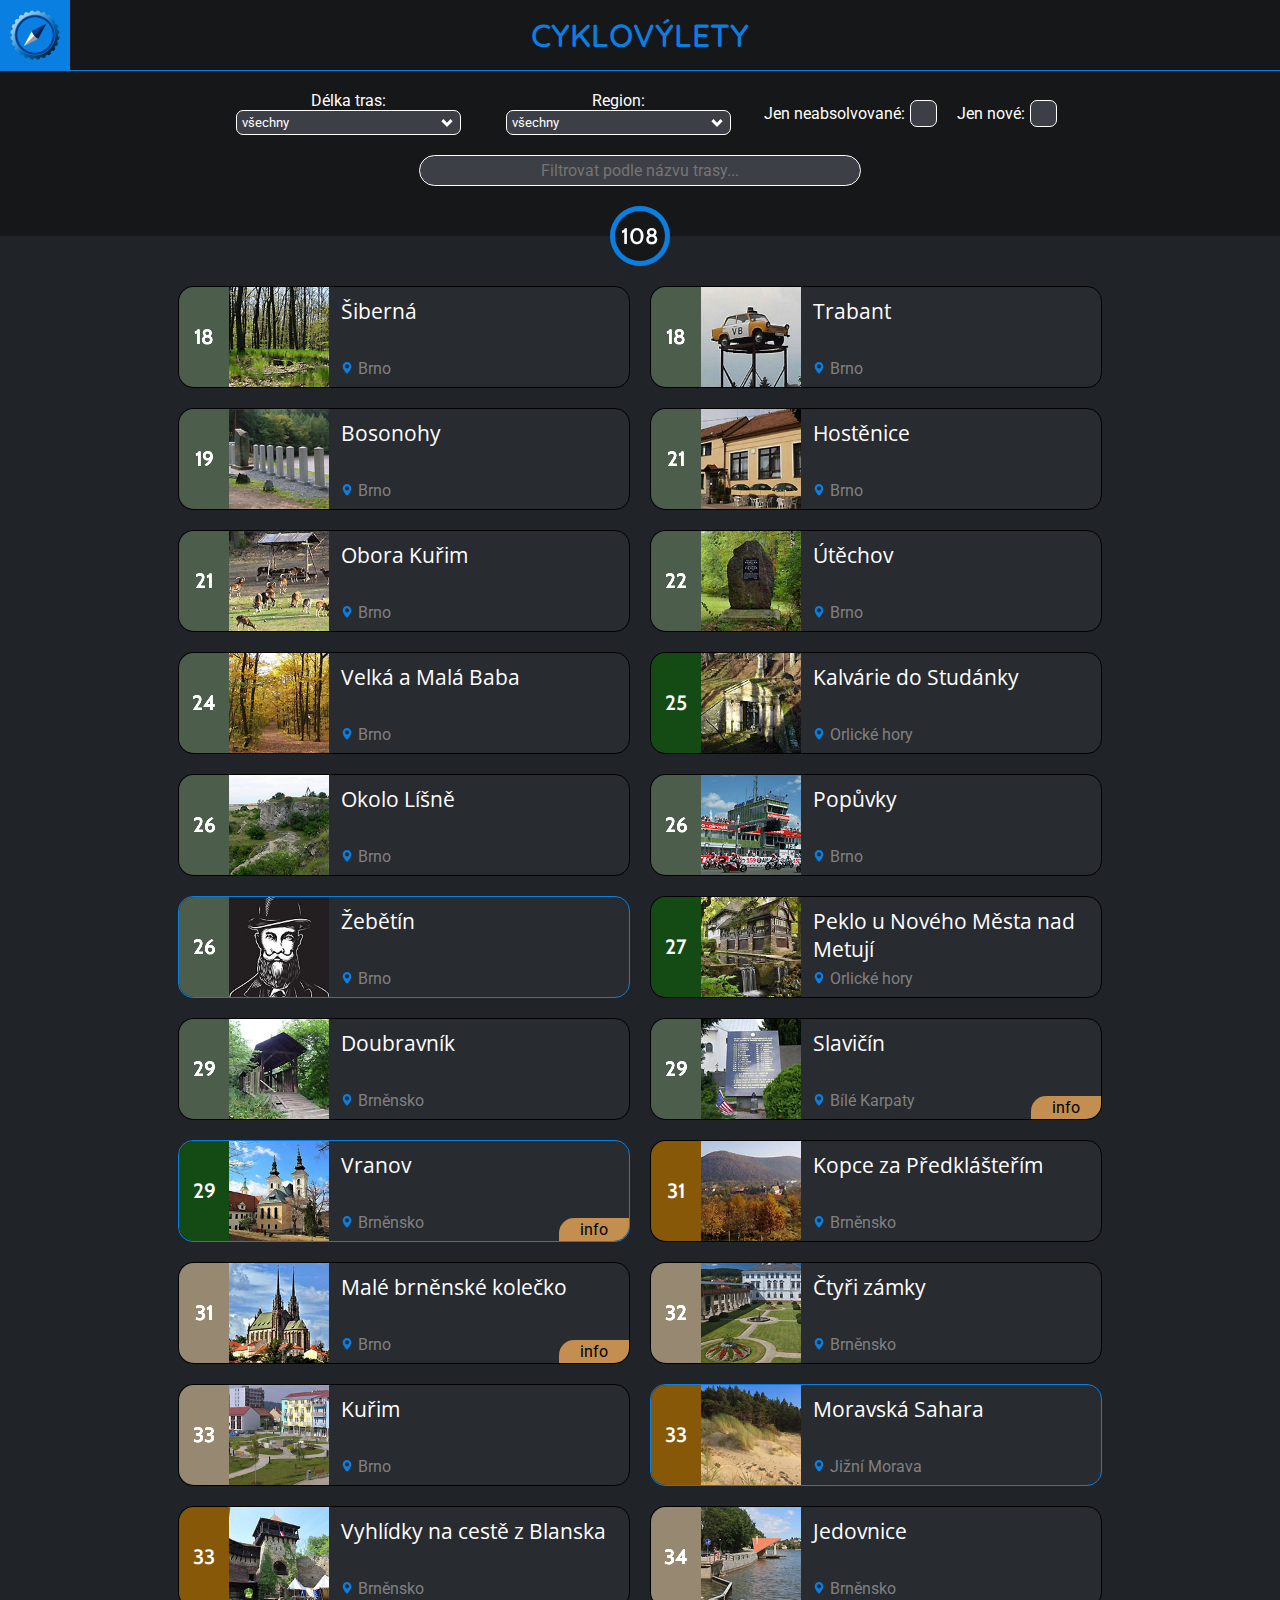
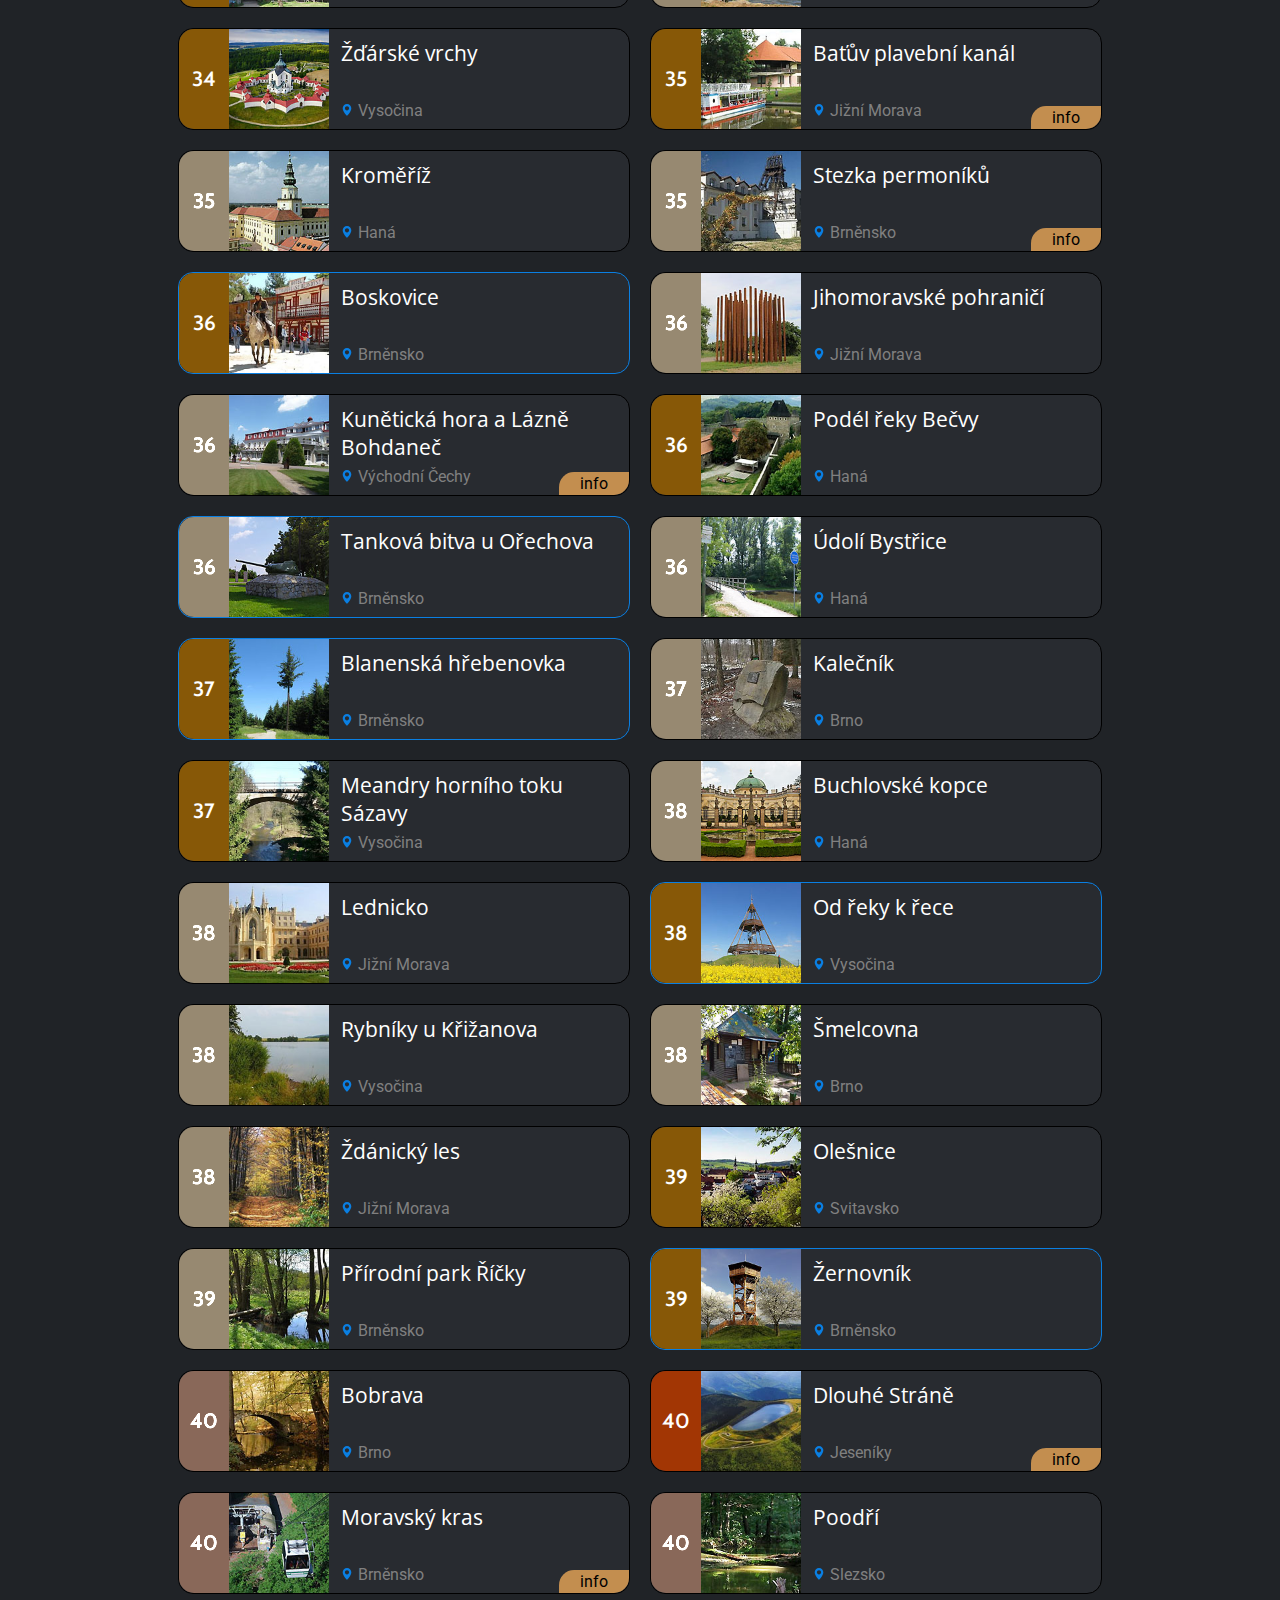
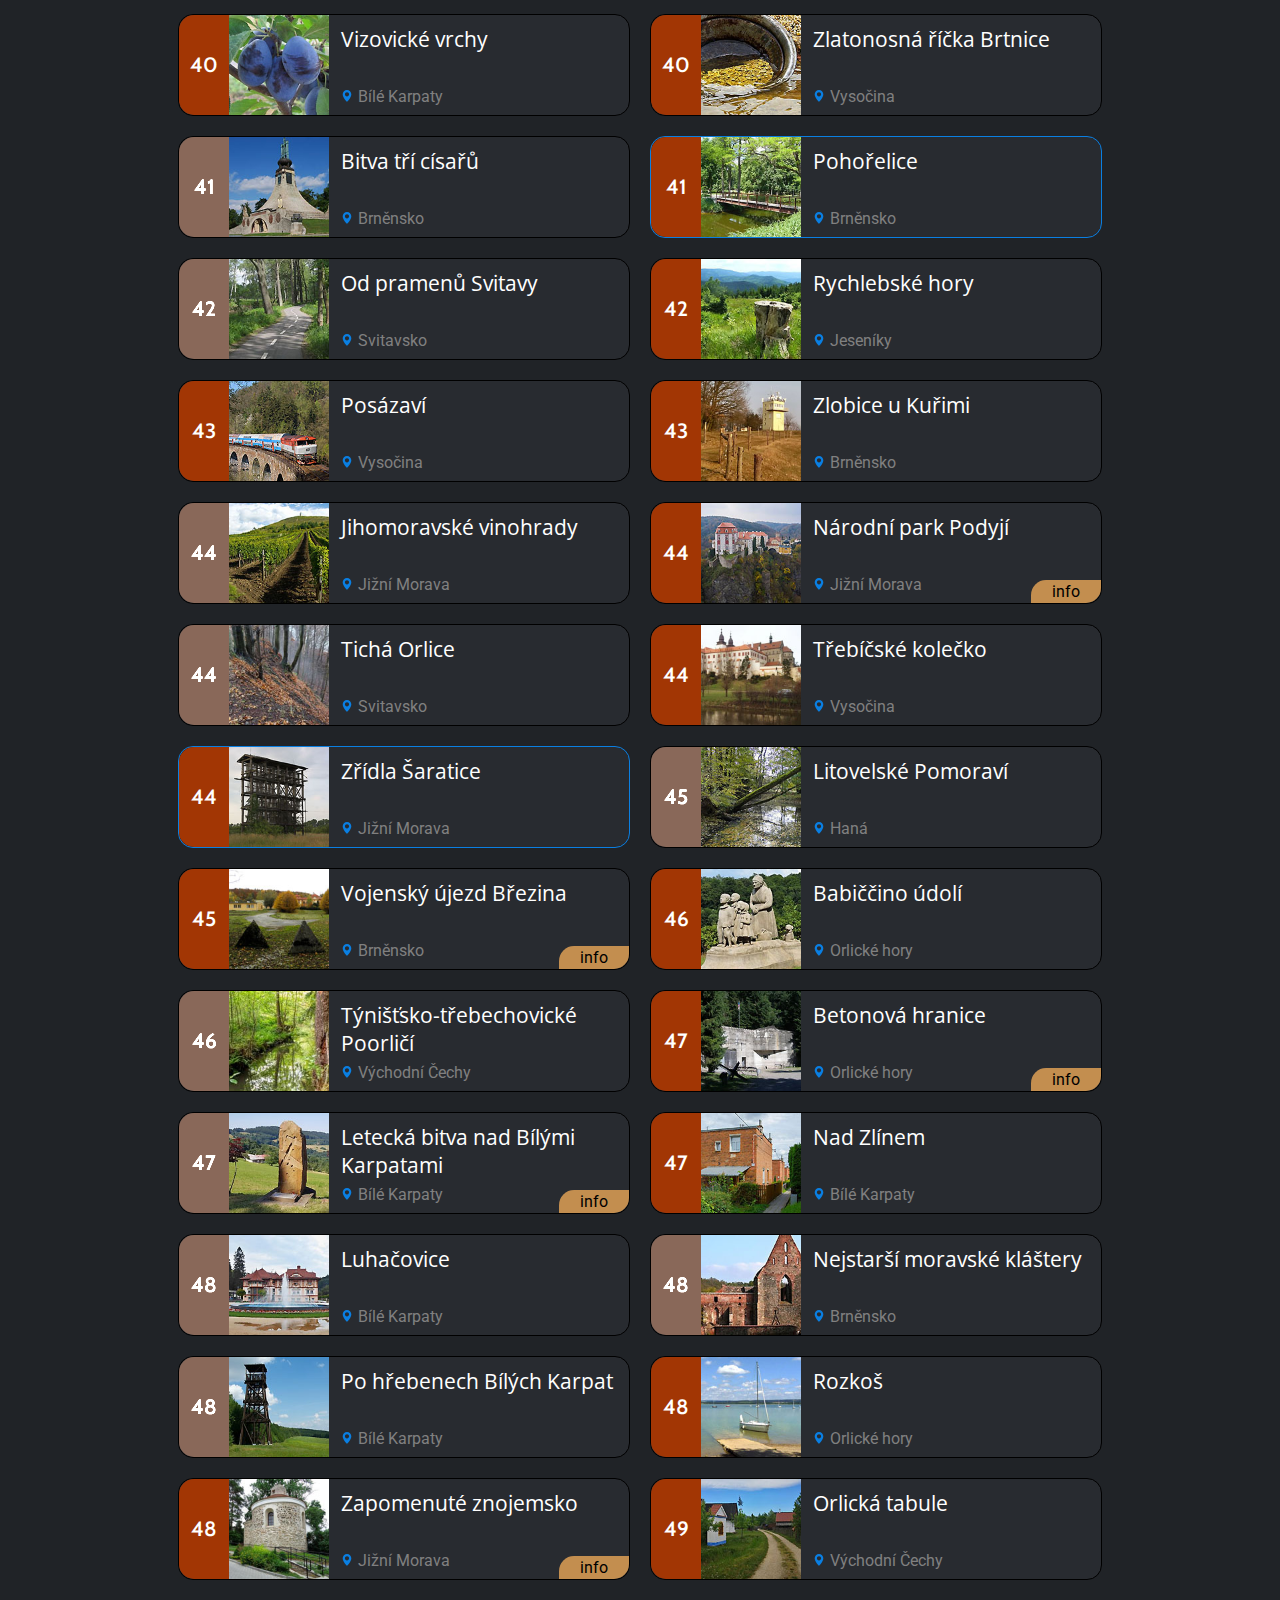
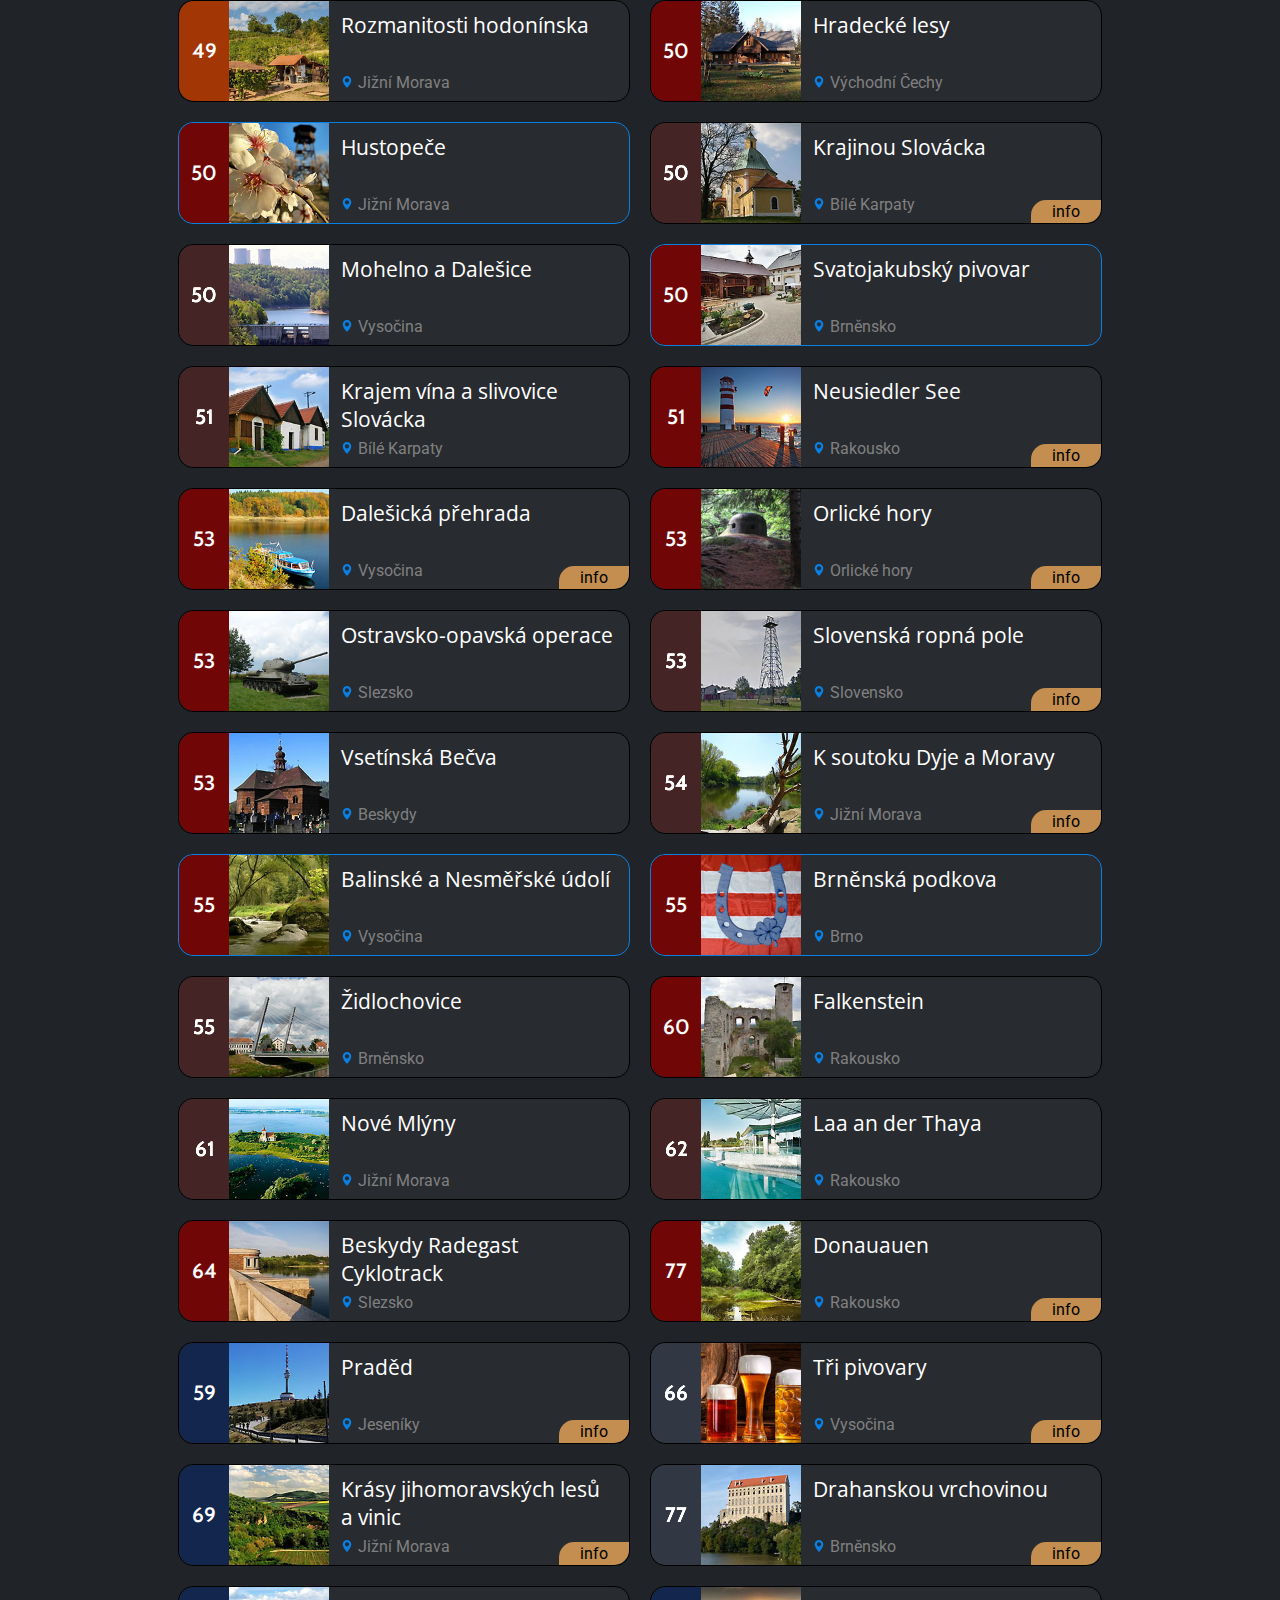
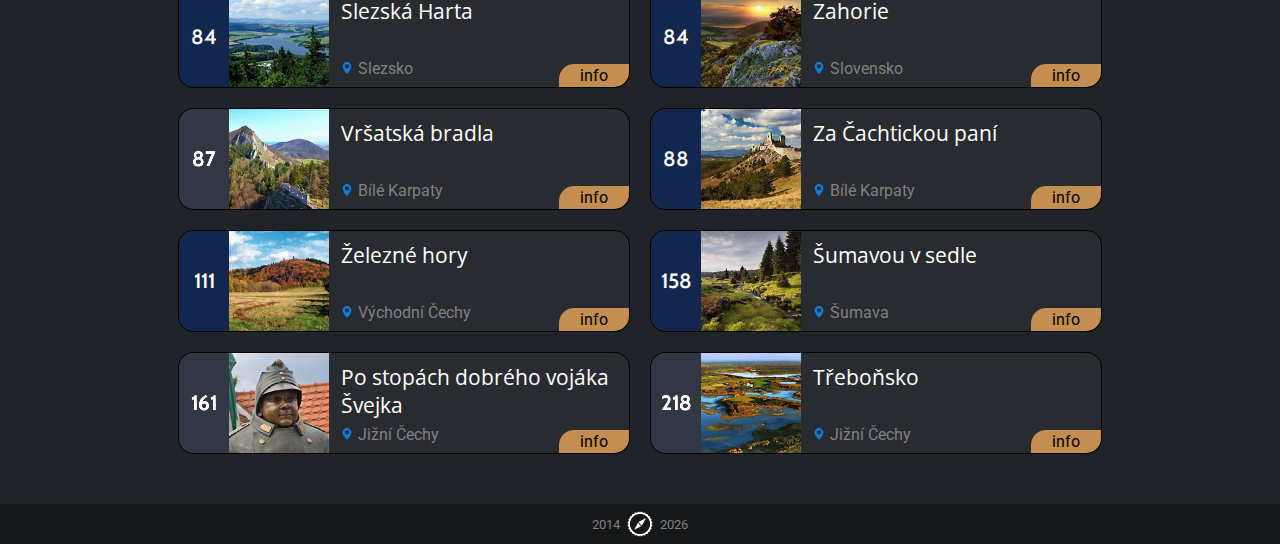
==== commit 08fb4388: "7.7" ====
--- a/cyklo.html
+++ b/cyklo.html
@@ -7,23 +7,24 @@
 
     <title>Cyklovýlety - Cyklotreky</title>
 
-    <link href="data/favicon.png" rel="icon">
+    <link rel="icon" href="data/favicon.png">
 
-    <link href="https://fonts.googleapis.com/css2?family=Open+Sans:wght@400;600&display=swap" rel="stylesheet">
-    <link href="https://fonts.googleapis.com/css2?family=Cabin:wght@600&text=1234567890&display=swap" rel="stylesheet">
-    <link href="https://fonts.googleapis.com/css2?family=Quicksand:wght@600;700&display=swap" rel="stylesheet">
-    <link href="https://fonts.googleapis.com/css2?family=Roboto&display=swap" rel="stylesheet">
-    <link href="data/styles.css" rel="stylesheet">
+    <link rel="stylesheet" href="https://fonts.googleapis.com/css2?family=Open+Sans:wght@400;600&display=swap">
+    <link rel="stylesheet" href="https://fonts.googleapis.com/css2?family=Cabin:wght@600&text=1234567890&display=swap">
+    <link rel="stylesheet" href="https://fonts.googleapis.com/css2?family=Quicksand:wght@600;700&display=swap">
+    <link rel="stylesheet" href="https://fonts.googleapis.com/css2?family=Roboto&display=swap">
+    <link rel="stylesheet" href="data/styles.css">
 </head>
 
 <body>
 
     <!-- Úvodní ovládací divy nahoře na stránce -->
-    <div id="zalPageTop"></div>
     <div id="titulka">
         <div id="logotop"><a href="index.html"><img src="img/logo-small.png" alt="logo"></a></div>
-        <div id="nazevStranky"><a href="#zalPageTop"><h1>CYKLOVÝLETY</h1></a></div>
+        <div id="nazevStranky"><h1 onclick="backToTop()">CYKLOVÝLETY</h1></div>
     </div>
+
+    <!-- Container divy pro filtry tras -->
     <div id="filtry">
         <div class="filtrNabidka">
             Délka tras:
@@ -66,10 +67,18 @@
         <div class="filtrZatrzitko">Jen neabsolvované: <label for="onlyUnknown" class="zatrzitkoContainer"><input type="checkbox" id="onlyUnknown" onclick="filterByKnown()"><span class="zatrzitko"></span></label></div>
         <div class="filtrZatrzitko">Jen nové: <label for="onlyNew" class="zatrzitkoContainer"><input type="checkbox" id="onlyNew" onclick="filterByNew()"><span class="zatrzitko"></span></label></div>
         <div class="filtrText"><input type="text" id="hledatNazev" onkeyup="filterByName()" onclick="resetTextu()" placeholder="Filtrovat podle názvu trasy..."></div>
-        <div id="pocitadloTras" onclick="resetFilters()">x</div>
+        <div id="pocitadloWrapper">
+            <div id="pocitadloKruhPozadi"></div>
+            <canvas id="pocitadloKruh" width="60px" height="60px"></canvas>
+            <div id="pocitadloTras" onclick="resetFilters()">x</div>
+        </div>
     </div>
+
     <!-- Hlavní div s obsahem stránky, kde budou zobrazeny jednotlivé trasy -->
-    <div id="seznamTras">Loading...</div>
+    <div id="seznamTras">Načítám trasy...</div>
+
+    <!-- Div pro patičku stránky -->
+    <div id="patkaStranky"></div>
 
 
     <!-- JavaScript -->
@@ -78,9 +87,11 @@
     <script src="data/cyklo.js"></script>
     <script>var slozka = "cyklo";</script>
     <script>var typtrasy = cyklotrasy; var pesitrasy = "";</script>
-    
+
     <script src="data/trasy.js"></script>
     <script src="data/filtry.js"></script>
+    <script>backToTop = () => window.scroll(0, 0);</script>
+    <script src="data/patka.js"></script>
 
 </body>
 
--- a/data/styles.css
+++ b/data/styles.css
@@ -1,3 +1,7 @@
+/* ======================================================================================================== */
+/* BĚŽNÉ HTML ELEMENTY */
+
+/* global CSS variables (především tématická paleta barev webu */
 :root {
     --themeColor: #0a7fe2;
     --highlightColor: #ffa608;
@@ -6,6 +10,7 @@
     --bgLight: #282b30;
     --bgDark: #202327;
     --bgDarker: #161718;
+    --infoBox: #f6deb3;
 }
 
 html {
@@ -13,7 +18,7 @@
 }
 
 body {
-    background-color: var(--bgDark);
+    background-color: var(--bgDarker);
     margin: 0px auto;
     padding: 0px;
     text-align: center;
@@ -21,6 +26,13 @@
     font-size: 1em;
     font-family: 'Roboto', sans-serif;
 }
+    /* na PC je na každé stránce (kromě úvodní) vždy zobrazen vertikální posuvník, */
+    /* aby při vyfiltrování malého počtu tras horizontálně neodskakovaly prvky stránky (vč. zatržítek filtrů apod.), když se posuvník skrýval */
+    @media (pointer: fine) {
+        body:not(#prvniStranka) {
+            overflow-y: scroll;
+        }
+    }
 
 /* zamezení změny barvy u obecného odkazu (např. když a href obaluje div atd.) */
 a {
@@ -53,6 +65,7 @@
     color: var(--themeColor);
     font-family: 'Quicksand', sans-serif;
     font-weight: 600;
+    cursor: pointer;
 }
     h1:hover {
         filter: brightness(120%);
@@ -67,7 +80,7 @@
 
 
 /* ======================================================================================================== */
-/* index.html */
+/* ÚVODNÍ STRÁNKA S MAIN MENU */
 
 /* hlavní grid container úvodní stránky, v němž jsou další sub-divy */
 #uvodniStrankaContainer {
@@ -94,7 +107,7 @@
 #panelMenu {
     height: 100vh;
     max-height: 100%;
-    background-color: var(--bgDark);
+    background-color: var(--bgDarker);
     grid-column: 1 / 2;
     display: grid;
     grid-template-columns: auto;
@@ -108,91 +121,106 @@
         }
     }
 
-    /* container div jen pro samotné logo Cyklotreky */
-    #panelMenuLogo {
-        background-color: var(--bgDarker);
-        grid-row: 1 / 2;
-    }
-        #panelMenuLogo img {
-            max-height: 100%;
-            width: auto;
-            max-width: 100%;
-            height: auto;
-        }
-
-    /* container div pro hlavní menu */
-    #panelMenuContent {
-        overflow-x: hidden;
-        overflow-y: auto;
-        grid-row: 2 / 3;
-        display: flex;
-        flex-wrap: wrap;
-        justify-content: center;
-        align-content: flex-start;
-    }
-
-        /* jednotlivá tlačítka hlavního menu vč. unikátních obrázků na pozadí */
-        .menuItemWrapper {
-            background-color: transparent;
-            background-position: center center;
-            background-repeat: no-repeat;
-            width: 330px;
-            height: 100px;
-            margin: 10px 0px;
-            padding: 35px;
-            user-select: none;
-        }
-            .menuItemWrapper.menuCyklo {
-                background-image: url("../img/menu-cyklo.png");
-            }
-            .menuItemWrapper.menuPesi {
-                background-image: url("../img/menu-pesi.png");
-            }
-            .menuItemWrapper.menuRegiony {
-                background-image: url("../img/menu-regiony.png");
-            }
-            .menuItemWrapper.menuPravidla {
-                background-image: url("../img/menu-pravidla.png");
-            }
-            .menuItemWrapper.menuOdkazy {
-                background-image: url("../img/menu-odkazy.png");
-            }
-
-        .menuItem {
-            background-color: transparent;
-            width: 320px;
-            height: 90px;
-            margin: 5px;
-            border-radius: 10px;
-            display: flex;
-            justify-content: center;
-            align-items: center;
-            font-family: 'Quicksand', sans-serif;
-            font-weight: 700;
-            font-size: 1.7em;
-            color: #eff9ff;
-            filter: drop-shadow(2px 2px 3px black);
-        }
-            .menuItem:hover {
-                font-size: 1.8em;
-                color: white;
-                background-color: rgba(10, 127, 226, 0.05);
-            }
-
-    /* patička pod hlavním menu obsahující číslo aktuální verze Cyklotreků */
-    #panelMenuPatka {
-        overflow: hidden;
-        background-color: var(--bgDarker);
-        font-size: 0.8em;
-        grid-row: 3 / 4;
-        display: flex;
-        justify-content: center;
-        align-items: center;
-    }
+/* container div jen pro samotné logo Cyklotreky v rámci bočního main menu panelu */
+#panelMenuLogo {
+    background-color: var(--bgDarker);
+    grid-row: 1 / 2;
+}
+    #panelMenuLogo img {
+        max-height: 100%;
+        width: auto;
+        max-width: 100%;
+        height: auto;
+    }
+
+/* container div pro main menu items v bočním panelu */
+#panelMenuContent {
+    background-color: var(--bgDark);
+    overflow-x: hidden;
+    overflow-y: auto;
+    grid-row: 2 / 3;
+    display: flex;
+    flex-wrap: wrap;
+    justify-content: center;
+    align-content: flex-start;
+}
+    /* speciální dodatečná pravidla jen pro desktopy(!), kde se bude vertikální posuvník zobrazovat jen v případě onhover */
+    @media (pointer: fine) {
+        #panelMenuContent {
+            overflow-y: hidden;
+            justify-content: flex-start;
+            padding-left: calc((100% - 400px) / 2);
+        }
+            #panelMenuContent:hover {
+                overflow-y: auto;
+            }
+    }
+
+/* jednotlivá tlačítka hlavního menu vč. unikátních obrázků na pozadí */
+/* container div pro každé main menu tlačítko */
+.menuItemWrapper {
+    background-color: transparent;
+    background-position: center center;
+    background-repeat: no-repeat;
+    width: 330px;
+    height: 100px;
+    margin: 10px 0px;
+    padding: 35px;
+    user-select: none;
+}
+
+    /* obrázky na pozadí jednotlivých main menu tlačítek */
+    .menuItemWrapper.menuCyklo {
+        background-image: url("../img/menu-cyklo.png");
+    }
+    .menuItemWrapper.menuPesi {
+        background-image: url("../img/menu-pesi.png");
+    }
+    .menuItemWrapper.menuRegiony {
+        background-image: url("../img/menu-regiony.png");
+    }
+    .menuItemWrapper.menuPravidla {
+        background-image: url("../img/menu-pravidla.png");
+    }
+    .menuItemWrapper.menuOdkazy {
+        background-image: url("../img/menu-odkazy.png");
+    }
+
+/* klikatelný vnitřní div každého main menu tlačítka */
+.menuItem {
+    background-color: transparent;
+    width: 320px;
+    height: 90px;
+    margin: 5px;
+    border-radius: 10px;
+    display: flex;
+    justify-content: center;
+    align-items: center;
+    font-family: 'Quicksand', sans-serif;
+    font-weight: 700;
+    font-size: 1.7em;
+    color: #eff9ff;
+    filter: drop-shadow(2px 2px 3px black);
+}
+    .menuItem:hover {
+        font-size: 1.8em;
+        color: white;
+        background-color: rgba(10, 127, 226, 0.05);
+    }
+
+/* patička pod hlavním menu obsahující číslo aktuální verze Cyklotreků */
+#panelMenuPatka {
+    overflow: hidden;
+    background-color: var(--bgDarker);
+    font-size: 0.8em;
+    grid-row: 3 / 4;
+    display: flex;
+    justify-content: center;
+    align-items: center;
+}
 
 /* container div pro zobrazení random pinup bike girls */
 #panelPinup {
-    background-color: black;
     background-position: center top;
     background-repeat: no-repeat;
     background-size: cover;
@@ -208,7 +236,7 @@
 
 
 /* ======================================================================================================== */
-/* společné prvky pro každou sub-stránku */
+/* SPOLEČNÉ PRVKY PRO KAŽDOU STRÁNKU (kromě úvodní stránky s main menu) */
 
 /* horní container div s logem a názvem stránky */
 #titulka {
@@ -217,41 +245,62 @@
     top: 0px;
     position: sticky;
     padding: 10px;
-    min-height: 50px;
     display: flex;
     justify-content: center;
     align-items: center;
     z-index: 100;
-}
-
-    #logotop {
-        background-color: var(--themeColor);
-        position: absolute;
-        top: -25px;
-        width: 40px;
-        height: 40px;
-        padding: 5px;
-        border-radius: 0px 0px 50% 50%;
-        z-index: 110;
-    }
-        #logotop img {
-            max-height: 100%;
-            width: auto;
-            max-width: 100%;
-            height: auto;
-            display: block;
-        }
-        #logotop:hover {
-            top: -10px;
-        }
-
-    #nazevStranky {
-        background-color: transparent;
-        margin-top: 15px;
+    min-height: 50px;
+}
+
+/* absolutně pozicovaný div pro samotné logo */
+#logotop {
+    background-color: var(--themeColor);
+    position: absolute;
+    bottom: 0px;
+    left: 0px;
+    width: 50px;
+    height: 50px;
+    padding: 150px 10px 10px 10px;
+    z-index: 110;
+}
+    /* animace loga při onhover */
+    #logotop img {
+        max-height: 100%;
+        width: auto;
+        max-width: 100%;
+        height: auto;
+        display: block;
+        transition: transform 0.4s ease-in-out;
+    }
+    #logotop img:hover {
+        transform: rotate(-135deg);
+    }
+
+/* normálně float (static) pozicovaný div s názvem stránky (nadpisem) */
+#nazevStranky {
+    background-color: transparent;
+}
+
+    /* na displejích o malé šířce (např. na mobilech) se zobrazí prvky titulky trochu jinak, aby se všechny dobře vešly */
+    @media (max-width: 572px) {
+        #titulka {
+            min-height: 30px;
+        }
+        #logotop {
+            width: 30px;
+            height: 30px;
+        }
+        #nazevStranky {
+            padding: 0px 0px 0px 50px;
+        }
+        h1 {
+            font-size: 1.5em;
+        }
     }
 
 /* hlavní container div pro content stránky se zobrazením ve stylu flex containeru */
 #obsahStranky {
+    background-color: var(--bgDark);
     margin: 0px auto;
     padding: 10px 0px 30px 0px;
     display: flex;
@@ -262,6 +311,7 @@
 
 /* hlavní container div pro content stránky s klasickým zobrazením prvků pod sebou */
 #obsahStrankyClassic {
+    background-color: var(--bgDark);
     margin: 0px auto;
     padding: 20px 0px 30px 0px;
 }
@@ -269,9 +319,9 @@
 
 
 /* ======================================================================================================== */
-/* cyklo a pěší filtry*/
-
-/* container div s filtry pro trasy */
+/* CYKLO A PĚŠÍ TRASY - filtry */
+
+/* hlavní container div s filtry pro trasy */
 #filtry {
     background-color: var(--bgDarker);
     padding: 10px;
@@ -282,7 +332,7 @@
     z-index: 50;
 }
 
-/* dropdown filtr (délka tras a region) */
+/* wrapper div pro dropdown filtry (délka tras a region) */
 .filtrNabidka {
     margin: 10px;
     display: flex;
@@ -293,6 +343,8 @@
     width: 25%;
     max-width: 250px;
 }
+
+    /* samotný dropdown filtr - v html je to <select> tag */
     .filtrNabidka .nabidkaContainer {
         background-color: var(--bgLighter);
         font-family: inherit;
@@ -319,12 +371,14 @@
             border: 1px solid var(--themeColor);
         }
 
-/* boolean filtr formou zatržítka (pro známé a nově přidané trasy) */
+/* wrapper div pro boolean filtr formou zatržítka (pro známé a nově přidané trasy) */
 .filtrZatrzitko {
     display: flex;
     align-items: center;
     margin: 10px;
 }
+
+    /* container <label> pro zatržítko */
     .filtrZatrzitko .zatrzitkoContainer {
         display: inline-block;
         position: relative;
@@ -333,9 +387,12 @@
         height: 27px;
         margin-left: 5px;
     }
+
+        /* zde je nutné skrýt default vzhled systémového zatržítka <input> */
         .zatrzitkoContainer input {
             display: none;
         }
+        /* speciální formátování nového vzhledu samotného zatržítka, aby fungovalo normálně jako to systémové */
         .zatrzitkoContainer .zatrzitko {
             display: inline-block;
             width: 25px;
@@ -367,57 +424,133 @@
                 display: block;
             }
 
-/* textový filtr hledající v názvech tras */
+/* wrapper div pro textový filtr hledající v názvech tras */
 .filtrText {
     width: 90%;
     padding: 10px 0px;
 }
-/* textový filtr hledající v názvech tras */
-#hledatNazev {
-    width: 80%;
-    max-width: 400px;
-    border: 1px solid white;
-    border-radius: 30px;
-    background-color: var(--bgLighter);
-    color: white;
-    padding: 5px 20px;
-    font-family: inherit;
-    font-size: 1em;
-    text-align: center;
-}
-    #hledatNazev:focus {
-        border: 1px solid var(--themeColor);
-    }
-
-/* div s počítadlem tras */
-#pocitadloTras {
-    padding: 5px 20px;
-    background-color: var(--themeColor);
-    margin: 2px 10%;
-    border-radius: 15px;
-    font-family: 'Cabin', sans-serif;
-    font-weight: 600;
-    font-size: 1.3em;
-    width: 100px;
-    cursor: pointer;
-}
+
+    /* samotný textový filtr <input> hledající v názvech tras */
+    #hledatNazev {
+        width: 80%;
+        max-width: 400px;
+        border: 1px solid white;
+        border-radius: 30px;
+        background-color: var(--bgLighter);
+        color: white;
+        padding: 5px 20px;
+        font-family: inherit;
+        font-size: 1em;
+        text-align: center;
+    }
+        #hledatNazev:focus {
+            border: 1px solid var(--themeColor);
+        }
+
+/* wrapper pro počítadlo tras (aby bylo možné zobrazit počet tras na obrazovce) */
+#pocitadloWrapper {
+    position: relative;
+    width: 60px;
+    height: 60px;
+    bottom: -40px;
+    margin: -30px 10% 0px 10%;
+    z-index: 70;
+}
+
+    /* jeden dummy css-kruh okolo počítadla, který bude sloužit jen jako pozadí pro ten barevný dynamicky renderovaný kruh */
+    #pocitadloKruhPozadi {
+        position: absolute;
+        top: 0px;
+        left: 0px;
+        width: 60px;
+        height: 60px;
+        margin: 0px;
+        padding: 0px;
+        background-color: var(--bgLighter);
+        border-radius: 50%;
+        font-size: 0em;
+    }
+
+    /* html kanvas pro vytvoření kruhu */
+    /* musí mít stejnou velikost a umístění, jako #pocitadloKruhPozadi, aby se tyto dva kruhy přesně překrývaly */
+    /* další parametry jsou ale stanovené pomocí javascriptu, aby se kruh generoval dynamicky podle počtu zobrazených tras na stránce */
+    #pocitadloKruh {
+        position: absolute;
+        top: 0px;
+        left: 0px;
+        /* šířka a výška musí být přímo v <canvas> tagu na html stránce, aby to fungovalo správně */
+        /* protože default poměr stran pro <canvas> je 2:1, ale pro kruh je potřeba 1:1 a přes css samotné se změna poměru neprojeví */
+        margin: 0px;
+        padding: 0px;
+    }
+
+    /* div se samotným číselným počítadlem tras */
+    #pocitadloTras {
+        position: absolute;
+        /* odsazení od top-left bodu wrapperu */
+        top: 5px;
+        left: 5px;
+        /* a tím pádem i poměrné zmenšení velikosti (aby mohl být kruh okolo vidět a nebyl překrytý celý tímto textovým divem) */
+        width: 50px;
+        height: 50px;
+        margin: 0px;
+        padding: 0px;
+        display: flex;
+        justify-content: center;
+        align-items: center;
+        background-color: var(--bgDarker);
+        border-radius: 50%;
+        font-family: 'Cabin', sans-serif;
+        font-weight: 600;
+        font-size: 1.4em;
+        cursor: pointer;
+        user-select: none;
+        overflow: visible;
+    }
+        #pocitadloTras:hover {
+            background-color: var(--bgLight);
+        }
+        #pocitadloTras:active {
+            background-color: var(--bgDark);
+        }
 
 
 
 /* ======================================================================================================== */
-/* cyklo a pěší trasy - content stránky */
-
-/* container div s vygenerovaným seznamem všech tras na stránce */
+/* CYKLO A PĚŠÍ TRASY - obsahová část speciálně jen pro tyto dvě stránky */
+
+/* hlavní obsahový div s vygenerovaným seznamem všech tras na stránce */
 #seznamTras {
+    background-color: var(--bgDark);
     margin: 0px auto;
-    padding: 10px 0px 30px 0px;
+    padding: 40px 0px;
     display: flex;
     flex-flow: row wrap;
     justify-content: center;
-}
-
-/* container div pro každou trasu, v němž pak jsou další části informací o trase */
-/* (včetně infoboxu) */
+    background-repeat: no-repeat;
+    background-position: center center;
+    background-size: auto;
+}
+    /* při zobrazení 0 tras na mobilu se zobrazí normální textový řetězec */
+    @media (pointer: coarse) {
+        #seznamTras.noTracks {
+            padding: 50px 0px 40px 0px;
+        }
+        .noTracks::before {
+            content: "žádná trasa";
+            color: var(--highlightColor);
+        }
+    }
+    /* při zobrazení 0 tras na PC se zobrazí EasterEgg pinup girl jako pozadí takto prázdné stránky */
+    @media (pointer: fine) {
+        .noTracks {
+            background-image: url("../img/notrackfound.png");
+            min-height: 300px;
+        }
+    }
+
+/* wrapper div pro každou trasu, v němž pak jsou další části informací o trase */
+/* pozn: wrapper je včetně infoboxu */
 .trasaWrapper {
     width: 452px;
     margin: 10px;
@@ -429,7 +562,8 @@
             max-width: 352px;
         }
     }
-    /* zde jsou specifické classy, které zařizují skrývání/zobrazování trasaWrapper v seznamu tras pro každý filtr zvlášť*/
+
+    /* zde jsou specifické classy, které zařizují skrývání/zobrazování trasaWrapper v seznamu tras pro každý filtr zvlášť */
     /* aby se spolu tyto jednotlivé filtry mohly kombinovat */
     .filtrDelka, .filtrRegion, .filtrKnown, .filtrNew, .filtrNazev {
         display: none;
@@ -447,6 +581,7 @@
         grid-template-rows: minmax(100px, auto);
         z-index: 5;
     }
+        /* dodatečné css stylování pro mobily, reflektující fakt, že na mobilech se u tras nezobrazují miniatury reprezentujících fotek */
         @media (pointer: coarse) {
             .trasaContainer {
                 grid-template-columns: minmax(auto, 280px) 70px;
@@ -470,6 +605,7 @@
                 "km pic name"
                 "km pic region";
         }
+            /* dodatečné css stylování pro mobily, reflektující fakt, že na mobilech se u tras nezobrazují miniatury reprezentujících fotek */
             @media (pointer: coarse) {
                 .trasaUrlContainer {
                     grid-template-columns: 50px minmax(auto, 300px);
@@ -549,7 +685,7 @@
                 font-size: 1.3em;
             }
 
-            /* div pro zobrazení regionu, v jakém daná trasa je přiřazena */
+            /* div pro zobrazení regionu, do jakého je daná trasa přiřazena */
             .regionContainer {
                 background-color: transparent;
                 color: grey;
@@ -582,7 +718,7 @@
             flex-direction: column-reverse;
         }
 
-            /* viditelná část tlačítka */
+            /* viditelná grafická část tlačítka */
             .infoButtonVisual {
                 background-color: #c38e4f;
                 color: black;
@@ -595,26 +731,77 @@
                 filter: brightness(80%);
             }
 
-    /* container div pro content "vysouvacího" infoboxu */
+    /* container div pro obsah "vysouvacího" infoboxu */
     .infoboxContainer {
-        /* display: none; musí být přes JavaScript */
+        /* display: none; == musí být přes JavaScript */
         width: calc(100% - 100px);
         height: auto;
         margin: 0px auto;
         padding: 20px 35px 30px;
-        background-color: #f6deb3;
+        background-color: var(--infoBox);
         color: black;
         border-radius: 0px 0px 15px 15px;
         z-index: 1;
         text-align: justify;
     }
 
+        /* záporné odsazení prvního řádku každého odstavce s ikonkou */
+        /* (proto, aby ikonka nezasahovala do prvního řádku odstavce, ale byla před ním) */
+        .infoboxContainer p[class^="ib"] {
+            text-indent: -24px; /* tato hodnota musí být součet šířky ::before ikony (16px) a jejího odsazení (margin-right) */
+        }
+        /* speciální formátování pro odstavec bez ikonky zobrazující jednotlivé denní km a checkpointy */
+        .infoboxContainer p:not([class^="ib"]) {
+            background-color: #e8cc9d;
+            background-image: linear-gradient(90deg, #e8cc9d, var(--infoBox));
+            margin-left: -10px;
+            margin-right: -10px;
+            padding: 10px;
+            border-radius: 10px;
+            text-align: left;
+        }
+        /* jednotlivé classy pro odstavce textu podle typu jejich sdělení v rámci infoboxu */
+        /* speciální formát pro odstavec o tom, kolik dní má trasa (pro lepší grafické rozlišení) */
+        .ibMultiday {
+            font-weight: bold;
+            text-align: left;
+        }
+        /* společné formátování všech vektorových ikonek */
+        .ibInfo::before, .ibTransport::before, .ibWarning::before, .ibTimelimit::before, .ibRestriction::before, .ibMultiday::before, .ibSleep::before, .ibSlope::before {
+            margin-right: 8px;
+        }
+        /* vektorové obrázky ikonek pro jednotlivé typy sdělení */
+        .ibInfo::before {
+            content: url("../img/ib-info.svg");
+        }
+        .ibTransport::before {
+            content: url("../img/ib-transport.svg");
+        }
+        .ibWarning::before {
+            content: url("../img/ib-warning.svg");
+        }
+        .ibTimelimit::before {
+            content: url("../img/ib-timelimit.svg");
+        }
+        .ibRestriction::before {
+            content: url("../img/ib-restriction.svg");
+        }
+        .ibMultiday::before {
+            content: url("../img/ib-multiday.svg");
+        }
+        .ibSleep::before {
+            content: url("../img/ib-sleep.svg");
+        }
+        .ibSlope::before {
+            content: url("../img/ib-slope.svg");
+        }
+
 
 
 /* ======================================================================================================== */
-/* externí odkazy */
-
-/* container div obalující každou kategorii odkazů */
+/* EXTERNÍ ODKAZY */
+
+/* wrapper div obalující každou skupinu odkazů */
 .linksWrapper {
     width: 90%;
     min-width: 250px;
@@ -623,47 +810,47 @@
     margin: 30px 10px;
 }
 
-    /* div pro ikonku reprezentující kategorii odkazů */
-    .linksHeader {
-        height: 50px;
-        background-position: center top;
-        background-repeat: no-repeat;
-    }
-
-    /* div pro content kategorie odkazů (tj. jednotlivé textové odkazy na externí stránky) */
-    .linksBody {
-        padding: 5px 5px 15px;
-        border-radius: 0px 0px 15px 15px;
-        border-top: 3px solid var(--bgLight);
-    }
+/* div pro title image reprezentující danou skupinu odkazů */
+.linksHeader {
+    height: 50px;
+    background-position: center top;
+    background-repeat: no-repeat;
+}
+
+/* div pro obsah skupiny odkazů (tj. jednotlivé textové odkazy na externí stránky) */
+.linksBody {
+    padding: 5px 5px 15px;
+    border-radius: 0px 0px 15px 15px;
+    border-top: 3px solid var(--bgLight);
+}
 
 
 
 /* ======================================================================================================== */
-/* mapa regionů */
-
-/* container div pro obalení a hrefu, aby nepřetékal na 100% délky řádku prohlížeče */
+/* MAPA REGIONŮ */
+
+/* wrapper div pro obalení a hrefu, aby nepřetékal na 100% délky řádku prohlížeče */
 .mapaRegionuWrapper {
     width: 90%;
     max-width: 600px;
     margin: 20px auto;
 }
 
-    /* stylopis pro samotné tlačítko pro každou velikost mapy regionů */
-    .mapaRegionu {
-        background-color: var(--bgLight);
-        border: 1px solid black;
-        border-radius: 15px;
-        padding: 5px 10px;
-    }
-        .mapaRegionu:hover {
-            filter: brightness(120%);
-        }
+/* stylopis pro samotná tlačítka pro jednotlivé velikosti mapy regionů */
+.mapaRegionu {
+    background-color: var(--bgLight);
+    border: 1px solid black;
+    border-radius: 15px;
+    padding: 5px 10px;
+}
+    .mapaRegionu:hover {
+        filter: brightness(120%);
+    }
 
 
 
 /* ======================================================================================================== */
-/* pravidla v přírodě */
+/* PRAVIDLA V PŘÍRODĚ */
 
 /* container div pro každou z kategorií přírody */
 .pravidlaContainer {
@@ -697,7 +884,7 @@
         }
     }
 
-/* container div pro jednotlivé ikonky pravidel v přírodě */
+/* container div pro ikonky pravidel v přírodě */
 .pravidlaRules {
     width: 40%;
     min-width: 200px;
@@ -709,7 +896,7 @@
     box-sizing: border-box;
 }
 
-    /* čtvercový malý div každé jednotlivé ikonky pravidel v přírodě */
+    /* čtvercový malý div každou jednotlivou ikonku pravidel v přírodě */
     /* tooltip je řešený formou ::after pseudoelementu pro každé pravidlo */
     /* tento ::after pseudoelement je defaultně display:none a zobrazuje se jen při :hover akci */
     .pravidloDiv {
@@ -723,31 +910,55 @@
             background-color: var(--highlightColor);
         }
 
+    /* vektorové obrázky pro samotné ikonky */
+    /* chození pěšky */
     .pPesky {
         background-image: url("../img/rules-pesky.svg");
     }
-
+    /* jízda na kole */
     .pKolo {
         background-image: url("../img/rules-kolo.svg");
     }
-
+    /* stanování (táboření) */
     .pStan {
         background-image: url("../img/rules-stan.svg");
     }
-
+    /* bivakování (spaní pod širákem) */
     .pBivak {
         background-image: url("../img/rules-bivak.svg");
     }
 
+    /* společné vlastnosti pro všechna zbarvení pozadí divů ikonek pravidel v přírodě */
+    .pANO, .pNE, .pVsude, .pCesty, .pTrasy, .pLaw, .pNekde {
+        position: relative;
+    }
+    /* jednotlivé barvy pozadí divů s ikonkami pravidel */
     .pANO {
         background-color: rgb(0, 102, 0);
-        position: relative;
-    }
-        .pANO::after {
+    }
+    .pNE {
+        background-color: rgb(119, 0, 0);
+    }
+    .pVsude {
+        background-color: rgb(0, 102, 0);
+    }
+    .pCesty {
+        background-color: rgb(104, 88, 0);
+    }
+    .pTrasy {
+        background-color: rgb(141, 52, 0);
+    }
+    .pLaw {
+        background-color: rgb(0, 73, 95);
+    }
+    .pNekde {
+        background-color: rgb(141, 52, 0);
+    }
+
+        /* společné vlastnosti pro tooltipy všech ikonek s pravidly v přírodě */
+        .pANO::after, .pNE::after, .pVsude::after, .pCesty::after, .pTrasy::after, .pLaw::after, .pNekde::after {
             position: absolute;
             top: -30px;
-            left: -161px;
-            width: 350px;
             display: none;
             padding: 2px;
             border-radius: 10px;
@@ -756,150 +967,79 @@
             border-top: 1px solid var(--highlightColor);
             border-left: 4px solid var(--highlightColor);
             border-right: 4px solid var(--highlightColor);
+        }
+        /* rozměry tooltip boxu (podle délky textu v něm obsaženém */
+        /* pozn: pozice "left" se vypočítá podle vzorce ( width + 12 [což je padding + border] - 40 [šířka ikony] ) / 2 */
+        /* to následně zajistí, že bude tooltip zobrazený přesně uprostřed své šířky nad prostředkem dané ikony */
+        /* krátký */
+        .pANO::after, .pNE::after {
+            left: -61px;
+            width: 150px;
+        }
+        /* střední */
+        .pVsude::after, .pCesty::after, .pLaw::after {
+            left: -86px;
+            width: 200px;
+        }
+        /* dlouhý */
+        .pTrasy::after, .pNekde::after {
+            left: -111px;
+            width: 250px;
+        }
+        /* texty v jednotlivých typech tooltip boxů */
+        .pANO::after {
             content: "povoleno";
         }
-        .pANO:hover::after {
-            display: block;
-        }
-
-    .pNE {
-        background-color: rgb(119, 0, 0);
-        position: relative;
-    }
         .pNE::after {
-            position: absolute;
-            top: -30px;
-            left: -161px;
-            width: 350px;
-            display: none;
-            padding: 2px;
-            border-radius: 10px;
-            background-color: var(--bgDarker);
-            border-bottom: 1px solid var(--highlightColor);
-            border-top: 1px solid var(--highlightColor);
-            border-left: 4px solid var(--highlightColor);
-            border-right: 4px solid var(--highlightColor);
             content: "zakázáno";
         }
-        .pNE:hover::after {
-            display: block;
-        }
-
-    .pVsude {
-        background-color: rgb(0, 102, 0);
-        position: relative;
-    }
         .pVsude::after {
-            position: absolute;
-            top: -30px;
-            left: -161px;
-            width: 350px;
-            display: none;
-            padding: 2px;
-            border-radius: 10px;
-            background-color: var(--bgDarker);
-            border-bottom: 1px solid var(--highlightColor);
-            border-top: 1px solid var(--highlightColor);
-            border-left: 4px solid var(--highlightColor);
-            border-right: 4px solid var(--highlightColor);
             content: "všude v krajině";
         }
-        .pVsude:hover::after {
-            display: block;
-        }
-
-    .pCesty {
-        background-color: rgb(104, 88, 0);
-        position: relative;
-    }
         .pCesty::after {
-            position: absolute;
-            top: -30px;
-            left: -161px;
-            width: 350px;
-            display: none;
-            padding: 2px;
-            border-radius: 10px;
-            background-color: var(--bgDarker);
-            border-bottom: 1px solid var(--highlightColor);
-            border-top: 1px solid var(--highlightColor);
-            border-left: 4px solid var(--highlightColor);
-            border-right: 4px solid var(--highlightColor);
             content: "jen po cestách";
         }
-        .pCesty:hover::after {
-            display: block;
-        }
-
-    .pTrasy {
-        background-color: rgb(141, 52, 0);
-        position: relative;
-    }
         .pTrasy::after {
-            position: absolute;
-            top: -30px;
-            left: -161px;
-            width: 350px;
-            display: none;
-            padding: 2px;
-            border-radius: 10px;
-            background-color: var(--bgDarker);
-            border-bottom: 1px solid var(--highlightColor);
-            border-top: 1px solid var(--highlightColor);
-            border-left: 4px solid var(--highlightColor);
-            border-right: 4px solid var(--highlightColor);
-            content: "jen po značených trasách nebo silnicích";
-        }
-        .pTrasy:hover::after {
-            display: block;
-        }
-
-    .pLaw {
-        background-color: rgb(0, 73, 95);
-        position: relative;
-    }
+            content: "jen po značených trasách";
+        }
         .pLaw::after {
-            position: absolute;
-            top: -30px;
-            left: -161px;
-            width: 350px;
-            display: none;
-            padding: 2px;
-            border-radius: 10px;
-            background-color: var(--bgDarker);
-            border-bottom: 1px solid var(--highlightColor);
-            border-top: 1px solid var(--highlightColor);
-            border-left: 4px solid var(--highlightColor);
-            border-right: 4px solid var(--highlightColor);
-            content: "upraveno danou vyhláškou";
-        }
-        .pLaw:hover::after {
-            display: block;
-        }
-
-    .pNekde {
-        background-color: rgb(141, 52, 0);
-        position: relative;
-    }
+            content: "podle vyhlášky";
+        }
         .pNekde::after {
-            position: absolute;
-            top: -30px;
-            left: -161px;
-            width: 350px;
-            display: none;
-            padding: 2px;
-            border-radius: 10px;
-            background-color: var(--bgDarker);
-            border-bottom: 1px solid var(--highlightColor);
-            border-top: 1px solid var(--highlightColor);
-            border-left: 4px solid var(--highlightColor);
-            border-right: 4px solid var(--highlightColor);
             content: "jen na vyhrazených místech";
         }
-        .pNekde:hover::after {
-            display: block;
-        }
+
+            /* při onhover se tooltip box zobrazí, jinak je skrytý */
+            .pANO:hover::after, .pNE:hover::after, .pVsude:hover::after, .pCesty:hover::after, .pTrasy:hover::after, .pLaw:hover::after, .pNekde:hover::after {
+                display: block;
+            }
 
 
 
 /* ======================================================================================================== */
+/* PATIČKA KAŽDÉ STRÁNKY (s výjimkou úvodní stránky s main menu, která má svou vlastní specifickou patičku) */
+
+/* wrapper div patičky */
+#patkaStranky {
+    background-color: var(--bgDarker);
+    min-height: 30px;
+    font-size: 0.8em;
+    color: grey;
+    padding: 5px;
+}
+
+/* obsahový div s informacemi/copyrightem v patičce */
+.patkaInfo {
+    display: flex;
+    flex-wrap: nowrap;
+    justify-content: center;
+    align-items: center;
+}
+    /* pravidla pro B&W mini-logo v patičce */
+    .patkaInfo img {
+        margin: 0px 5px;
+    }
+
+
+
+/* ======================================================================================================== */
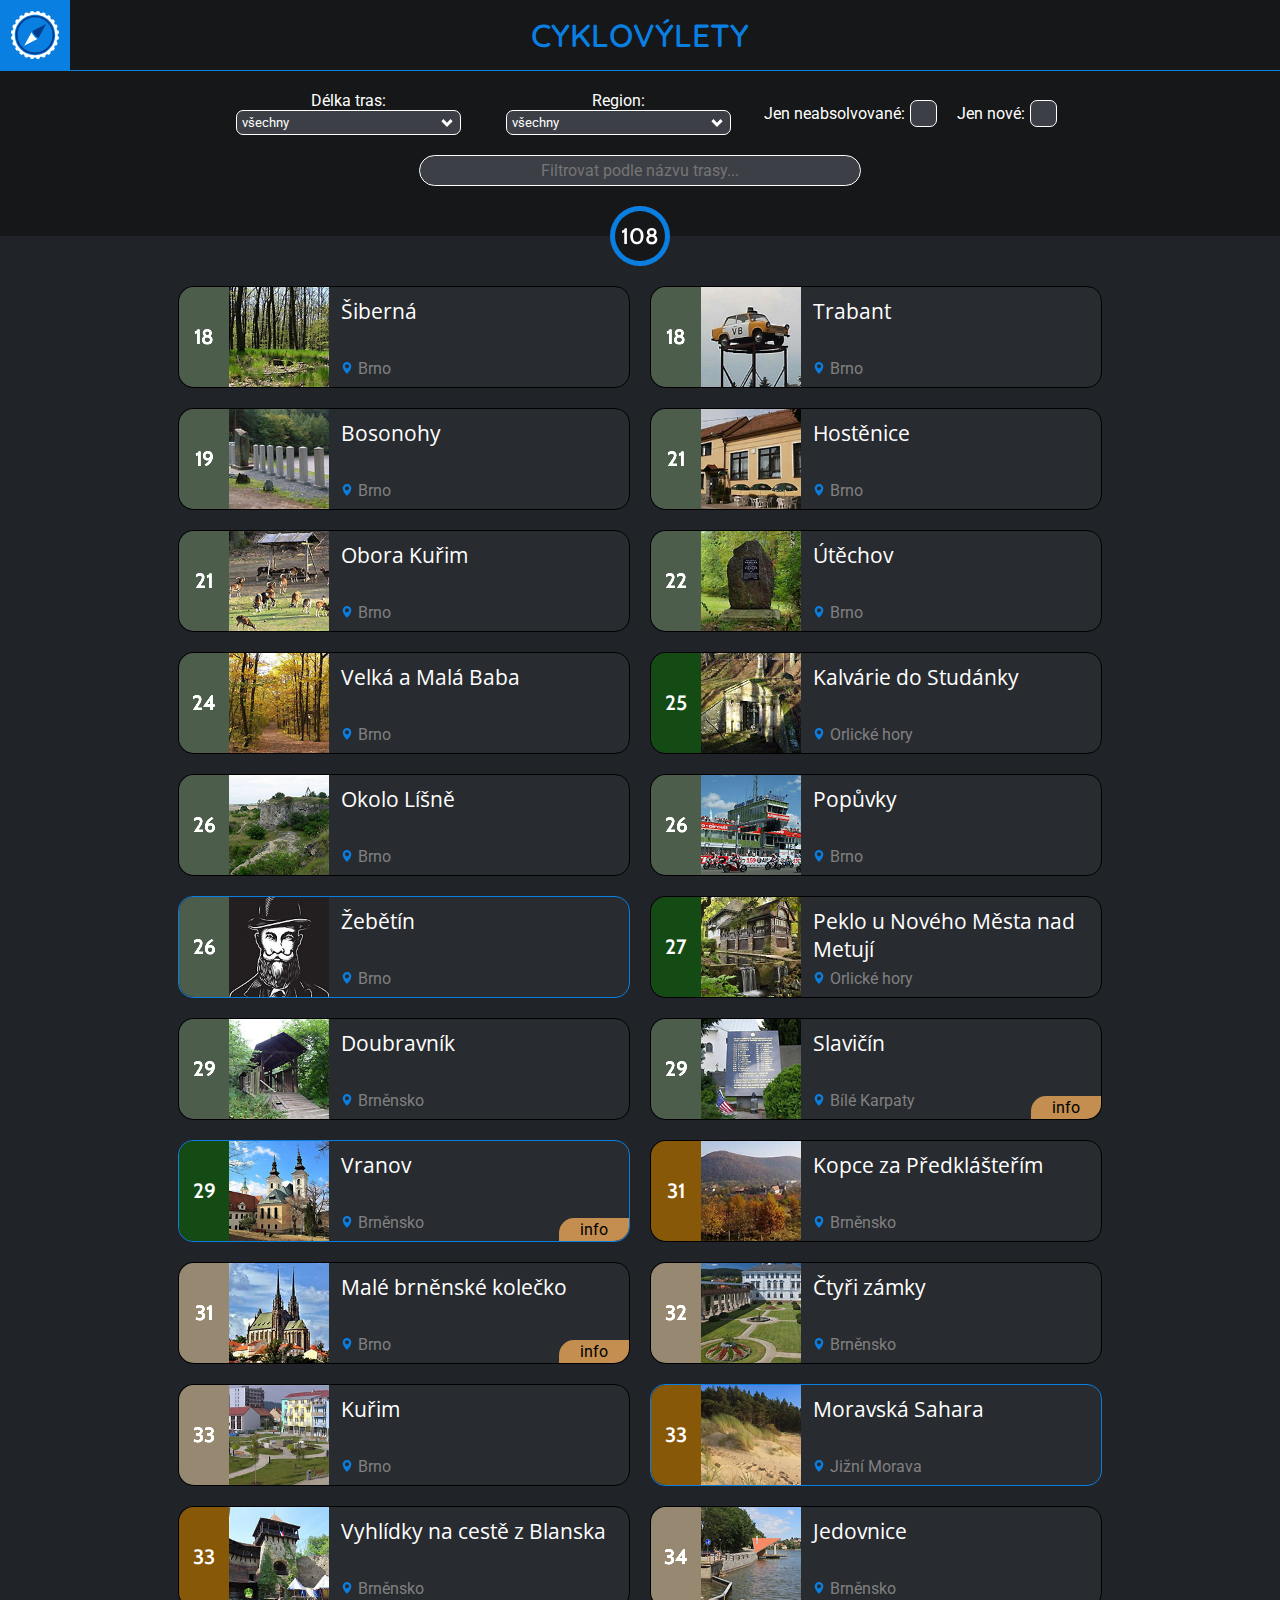
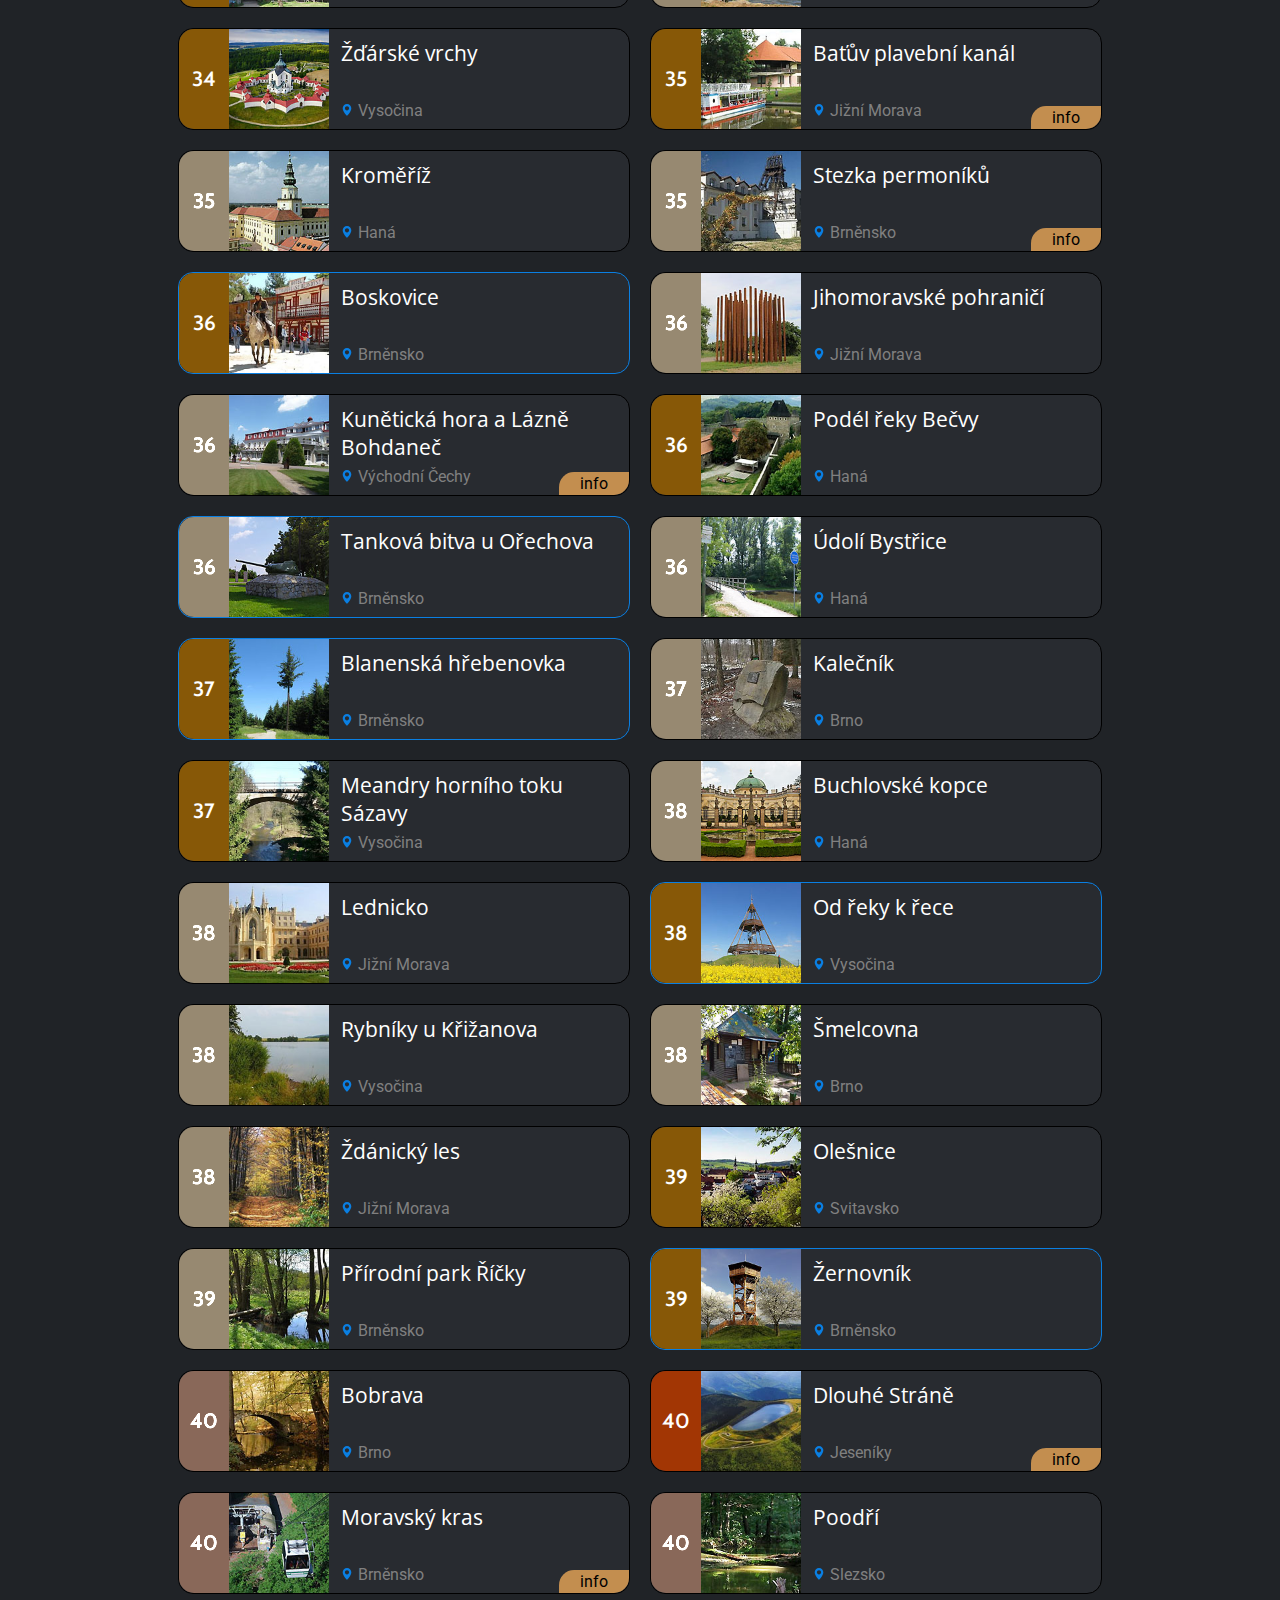
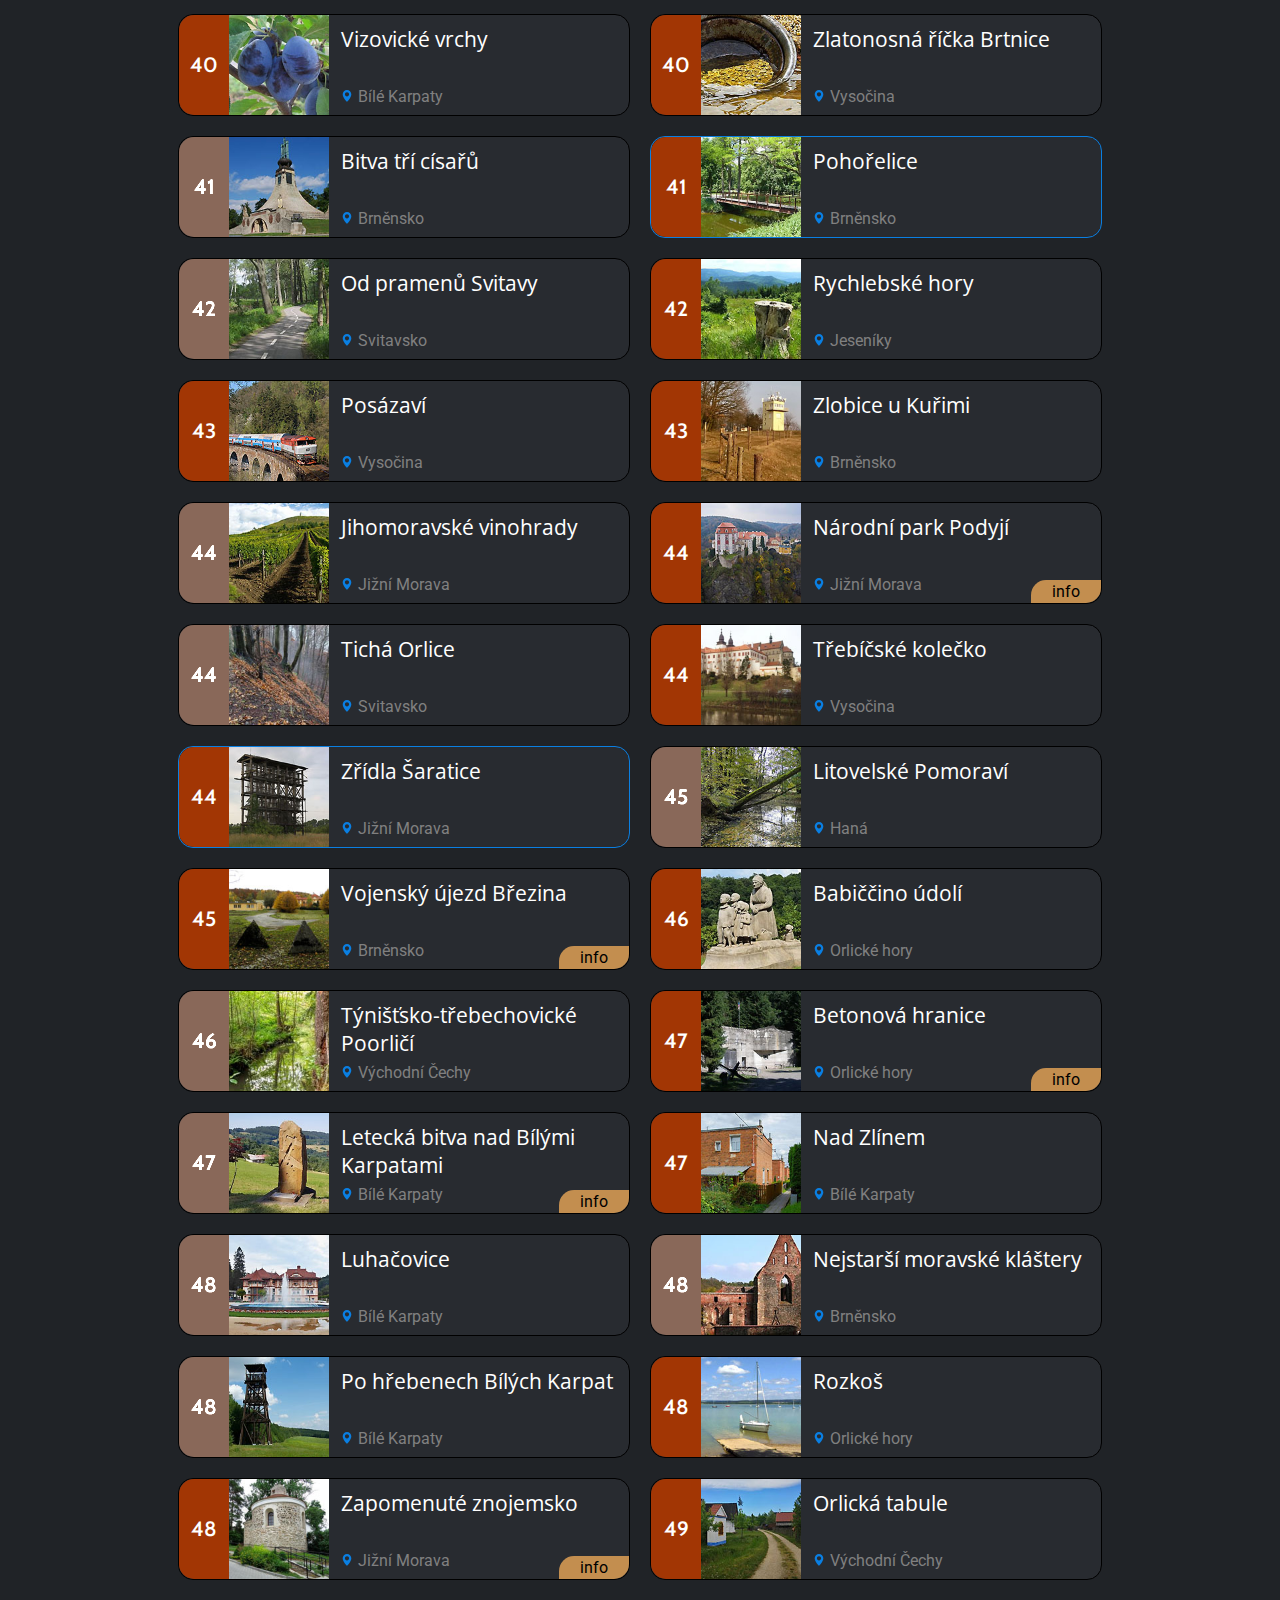
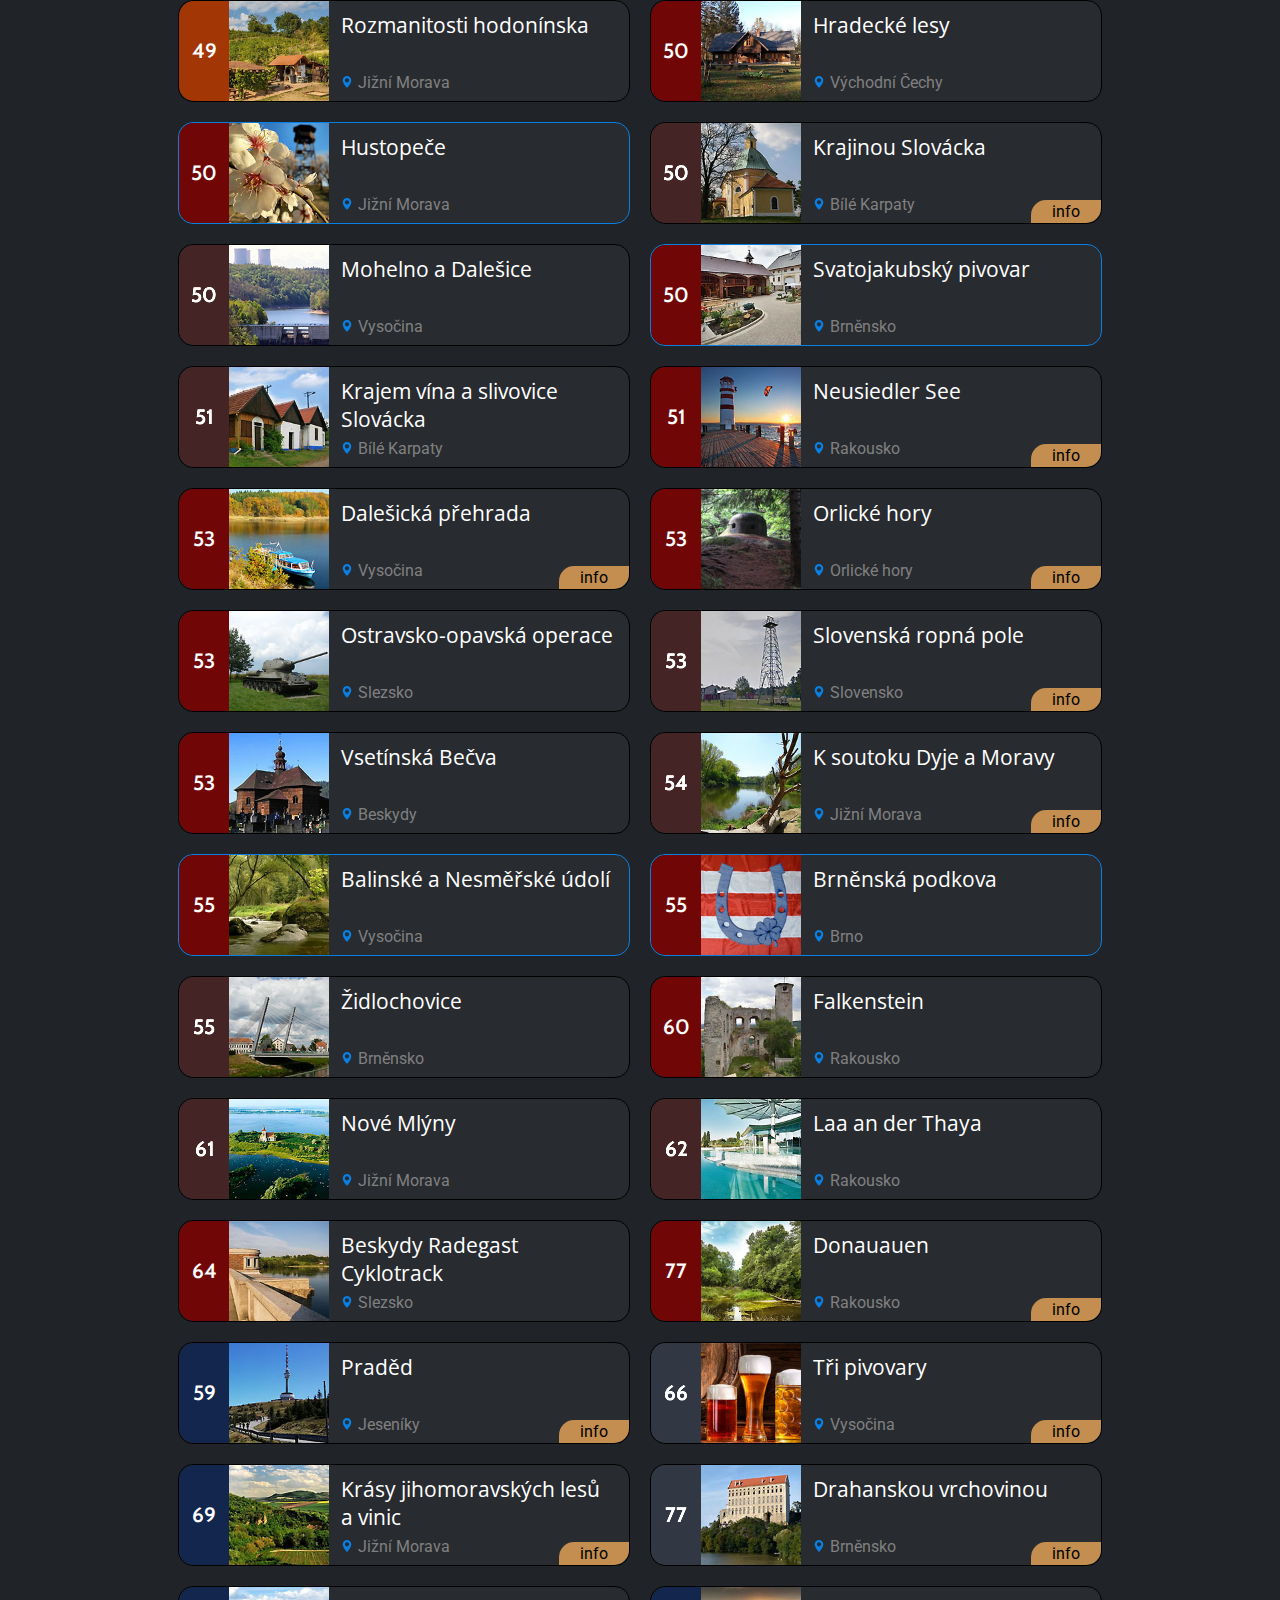
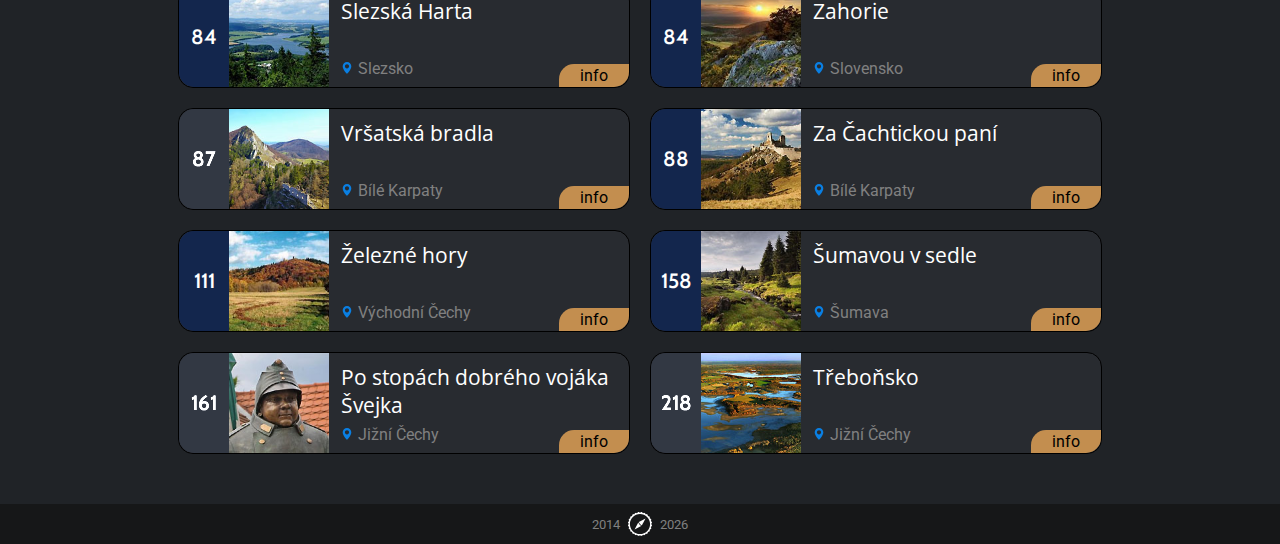
==== commit 171e4c41: "7.9" ====
--- a/cyklo.html
+++ b/cyklo.html
@@ -20,7 +20,7 @@
 
     <!-- Úvodní ovládací divy nahoře na stránce -->
     <div id="titulka">
-        <div id="logotop"><a href="index.html"><img src="img/logo-small.png" alt="logo"></a></div>
+        <div id="logotop"><a href="index.html"><img src="img/logo-small.svg" alt="logo"></a></div>
         <div id="nazevStranky"><h1 onclick="backToTop()">CYKLOVÝLETY</h1></div>
     </div>
 
--- a/data/styles.css
+++ b/data/styles.css
@@ -59,6 +59,12 @@
         color: var(--linkColor);
     }
 
+em {
+    color: var(--highlightColor);
+    text-decoration: none;
+    font-style: normal;
+}
+
 /* nadpisy každé stránky */
 h1 {
     margin: 0px;
@@ -71,10 +77,37 @@
         filter: brightness(120%);
     }
 
+/* nadpis využitý pro hlavní sekce statistiky */
+h2 {
+    font-family: 'Open Sans', sans-serif;
+    font-size: 1.8em;
+    color: var(--themeColor);
+    margin-top: 10px;
+    margin-bottom: 20px;
+    margin-left: auto;
+    margin-right: auto;
+    width: 90%;
+    max-width: 900px;
+}
+
 /* nadpis využitý pro velikosti mapy regionů */
 h3 {
     font-family: 'Open Sans', sans-serif;
     color: var(--linkColor);
+}
+
+/* menší nadpisy, hodící se např. pro sub-sekce ve statistikách */
+h4 {
+    font-family: 'Roboto', sans-serif;
+    font-size: 1.1em;
+    font-weight: normal;
+    color: var(--highlightColor);
+    margin-top: 40px;
+    margin-bottom: 15px;
+    margin-left: auto;
+    margin-right: auto;
+    width: 90%;
+    max-width: 900px;
 }
 
 
@@ -185,6 +218,9 @@
     .menuItemWrapper.menuOdkazy {
         background-image: url("../img/menu-odkazy.png");
     }
+    .menuItemWrapper.menuStatistika {
+        background-image: url("../img/menu-statistika.png");
+    }
 
 /* klikatelný vnitřní div každého main menu tlačítka */
 .menuItem {
@@ -308,6 +344,12 @@
     justify-content: space-evenly;
     align-content: flex-start;
 }
+    #obsahStranky > p {
+        margin-left: auto;
+        margin-right: auto;
+        width: 90%;
+        max-width: 900px;
+    }
 
 /* hlavní container div pro content stránky s klasickým zobrazením prvků pod sebou */
 #obsahStrankyClassic {
@@ -315,6 +357,25 @@
     margin: 0px auto;
     padding: 20px 0px 30px 0px;
 }
+    #obsahStrankyClassic > p {
+        margin-left: auto;
+        margin-right: auto;
+        width: 90%;
+        max-width: 900px;
+    }
+
+/* hlavní container div pro obsah stránky se statistikou */
+#obsahStrankyStats {
+    background-color: var(--bgDark);
+    margin: 0px auto;
+    padding: 20px 0px 30px 0px;
+}
+    #obsahStrankyStats > p {
+        margin-left: auto;
+        margin-right: auto;
+        width: 90%;
+        max-width: 900px;
+    }
 
 
 
@@ -688,7 +749,7 @@
             /* div pro zobrazení regionu, do jakého je daná trasa přiřazena */
             .regionContainer {
                 background-color: transparent;
-                color: grey;
+                color: gray;
                 border-radius: 0px 0px 15px 0px;
                 grid-area: region;
                 padding: 5px 90px 0px 12px;
@@ -881,6 +942,7 @@
         .pravidlaOblast {
             text-align: inherit;
             justify-content: center;
+            width: 100%;
         }
     }
 
@@ -1017,6 +1079,347 @@
 
 
 /* ======================================================================================================== */
+/* STATISTIKA */
+
+/* hlavní container div s přepínači pro zobrazení statistik */
+#prepinace {
+    background-color: var(--bgDarker);
+    padding: 10px;
+    display: flex;
+    flex-wrap: wrap;
+    justify-content: center;
+    align-items: center;
+    z-index: 50;
+}
+
+/* wrapper div pro samotná tlačítka (aby se držela pohromadě) */
+#tlacitkaStatsWrapper {
+    display: flex;
+    flex-wrap: wrap;
+    justify-content: center;
+    align-items: center;
+    width: 80%;
+    max-width: 600px;
+}
+
+    /* větší tlačítko pro celkový souhrn */
+    #tlacitkoStatsSouhrn {
+        box-sizing: border-box;
+        width: 100%;
+        height: auto;
+        min-height: 32px;
+        background-color: var(--bgDark);
+        border: 1px solid white;
+        border-radius: 10px;
+        margin: 5px 0px;
+        display: flex;
+        justify-content: center;
+        align-items: center;
+        user-select: none;
+        cursor: pointer;
+    }
+
+    /* menší tlačítka pro cyklo a pěší statistiky (společné formátování) */
+    #tlacitkoStatsCyklo, #tlacitkoStatsPesi {
+        box-sizing: border-box;
+        width: calc(50% - 5px);
+        height: auto;
+        min-height: 32px;
+        background-color: var(--bgDark);
+        border: 1px solid white;
+        border-radius: 10px;
+        display: flex;
+        justify-content: center;
+        align-items: center;
+        user-select: none;
+        cursor: pointer;
+    }
+    /* zvláštní formáty pro cyklo a pěší tlačítko */
+    /* (protože cyklo je vlevo a pěší je vpravo */
+    #tlacitkoStatsCyklo {
+        margin: 5px 5px 5px 0px;
+    }
+    #tlacitkoStatsPesi {
+        margin: 5px 0px 5px 5px;
+    }
+
+        /* onhover pravidla pro tlačítka */
+        #tlacitkoStatsSouhrn:hover, #tlacitkoStatsCyklo:hover, #tlacitkoStatsPesi:hover {
+            border-color: var(--themeColor);
+            background-color: var(--bgLight);
+        }
+
+        /* speciální javascriptem přidělovaná class pro zvýraznění aktuálně aktivních dat statistiky */
+        #tlacitkoStatsSouhrn.tlacitkoAktivni, #tlacitkoStatsCyklo.tlacitkoAktivni, #tlacitkoStatsPesi.tlacitkoAktivni {
+            border-color: var(--themeColor);
+            background-color: var(--themeColor);
+            cursor: default;
+        }
+
+/* CELKOVÝ SOUHRN/PŘEHLED */
+
+/* main div pro celý "celkový souhrn" */
+#statsSouhrnMain {
+    width: 100%;
+    margin: 0px auto;
+}
+
+/* wrapper div pro statistiky o počtech tras, který umožní flex zobrazení */
+.statsAmountsWrapper {
+    display: flex;
+    flex-wrap: wrap;
+    justify-content: space-between;
+    align-items: flex-start;
+    width: 90%;
+    max-width: 855px;
+    margin: 0px auto;
+}
+
+/* container div pro každou z položek souhrnných dat zobrazujících počty tras */
+.statsAmountsContainer {
+    width: 30%;
+    background-color: var(--bgLight);
+    border-radius: 15px;
+}
+
+/* textový popisek položky nad číselnou hodnotou */
+.statsAmountsPopisek {
+    width: 100%;
+    display: block;
+    padding: 15px;
+    box-sizing: border-box;
+    color: gray;
+}
+
+/* číselná hodnota položky ze souhrnného počtu tras */
+.statsAmountsVysledek {
+    width: 100%;
+    display: block;
+    font-family: 'Cabin', sans-serif;
+    font-size: 2em;
+    padding: 15px 15px 30px 15px;
+    box-sizing: border-box;
+}
+
+/* container div pro každou z položek souhrnných dat zobrazujících rekordní trasy */
+.statsRecordsContainer {
+    display: flex;
+    flex-wrap: nowrap;
+    margin: 20px auto;
+    width: 90%;
+    max-width: 855px;
+    background-color: var(--bgLight);
+    border-radius: 15px;
+    justify-content: space-evenly;
+}
+    @media (max-width: 572px) {
+        .statsRecordsContainer {
+            flex-wrap: wrap;
+        }
+    }
+
+/* textový popisek položky */
+/* defaultně se zobrazuje vlevo od číselného výsledku */
+.statsRecordsPopisek {
+    width: 50%;
+    min-width: 250px;
+    display: flex;
+    flex-wrap: wrap;
+    justify-content: flex-end;
+    text-align: right;
+    align-items: center;
+    padding: 15px;
+    box-sizing: border-box;
+    color: gray;
+}
+    /* na displejích o malé šířce (např. na mobilech) se zobrazí textový popisek nad hodnotami */
+    @media (max-width: 572px) {
+        .statsRecordsPopisek {
+            width: 100%;
+            justify-content: center;
+            text-align: center;
+            padding-bottom: 5px;
+        }
+    }
+
+/* hodnoty (názvy jednotlivých rekordních tras) */
+.statsRecordsVysledek {
+    width: 50%;
+    min-width: 250px;
+    display: flex;
+    flex-wrap: wrap;
+    justify-content: flex-start;
+    text-align: left;
+    align-items: center;
+    padding: 15px;
+    box-sizing: border-box;
+}
+    /* na displejích o malé šířce (např. na mobilech) se zobrazí hodnoty pod popiskem */
+    @media (max-width: 572px) {
+        .statsRecordsVysledek {
+            width: 100%;
+            justify-content: center;
+            text-align: center;
+            padding-top: 10px;
+        }
+    }
+
+/* CYKLO / PĚŠÍ STATISTIKY */
+
+/* main div pro celý box "cyklo / pěší statistiky" */
+#statsCykloMain, #statsPesiMain {
+    width: 100%;
+    margin: 0px auto;
+}
+
+/* wrapper div pro koláčový graf */
+/* POZOR: WIDTH A HEIGHT MUSÍ VŽDY ODPOVÍDAT HODNOTÁM Z JAVASCRIPTU */
+.kolacWrapper {
+    position: relative;
+    margin: 0px auto;
+    width: 460px;
+    height: 460px;
+}
+    /* na mobilech bude menší, aby se pohodlně vešel na obrazovku */
+    @media (pointer: coarse) {
+        .kolacWrapper {
+            width: 300px;
+            height: 300px;
+        }
+    }
+
+/* toto je samotný html kanvas pro vytvoření kruhu */
+/* width a height bude určovat JS kód */
+.kolacovyGrafCyklo {
+    position: absolute;
+    top: 0px;
+    left: 0px;
+    /* šířka a výška musí být přímo v <canvas> tagu na html stránce, aby to fungovalo správně */
+    /* protože default poměr stran pro <canvas> je 2:1, ale pro kruh je potřeba 1:1 a přes css samotné se změna poměru neprojeví */
+    margin: 0px;
+    padding: 0px;
+}
+
+/* wrapper div pro vysvětlivky ke koláčovému grafu */
+.kolacVysvetlivky {
+    display: flex;
+    flex-wrap: wrap;
+    justify-content: space-evenly;
+    align-items: flex-start;
+    width: 90%;
+    max-width: 1100px;
+    margin: 20px auto 50px;
+}
+
+/* container div pro každou vysvětlivku zvlášť */
+.kolacNotesContainer {
+    display: flex;
+    flex-wrap: nowrap;
+    border-radius: 15px;
+    padding: 0px;
+    width: 18%;
+    min-width: 120px;
+    box-sizing: border-box;
+    justify-content: center;
+    align-items: center;
+    margin: 5px 1%;
+}
+
+/* vysvětlivka - délková kategorie tras */
+.kolacNotesKategorie {
+    width: 70%;
+    display: flex;
+    justify-content: center;
+    align-items: center;
+    box-sizing: border-box;
+    border-right: 3px solid var(--bgDark);
+    padding: 5px;
+}
+
+/* vysvětlivka - délková kategorie procentní podíl */
+.kolacNotesProcenta {
+    width: 30%;
+    display: flex;
+    justify-content: center;
+    align-items: center;
+    box-sizing: border-box;
+    padding: 5px;
+}
+
+/* wrapper div pro grafy s počty tras v regionech */
+.pageRegionsGraf {
+    display: flex;
+    flex-wrap: wrap;
+    justify-content: center;
+    align-items: center;
+    width: 90%;
+    max-width: 855px;
+    margin: 0px auto;
+}
+
+/* řádek pro každý region v grafu */
+.pageRegionsRow {
+    display: flex;
+    flex-wrap: nowrap;
+    background-color: var(--bgLight);
+    border-radius: 15px;
+    width: 100%;
+    justify-content: center;
+    align-items: center;
+    margin: 5px 0px;
+}
+
+/* textový název regionu na řádku */
+.pageRegionsText {
+    width: 30%;
+    min-width: 100px;
+    display: flex;
+    justify-content: flex-end;
+    text-align: right;
+    align-items: center;
+    padding: 5px 20px 5px 15px;
+    box-sizing: border-box;
+}
+
+/* vedle regionu číslo s počtem tras v tom daném regionu */
+.pageRegionsNo {
+    width: 40px;
+    height: 40px;
+    /* border-radius: 10px; */
+    display: flex;
+    flex-wrap: nowrap;
+    justify-content: center;
+    align-items: center;
+    padding: 10px;
+    box-sizing: border-box;
+    font-family: 'Cabin', sans-serif;
+    background-color: var(--bgLighter);
+}
+
+/* a vedle nich wrapper div pro grafický sloupek grafu */
+.pageRegionsBarWrap {
+    /* calc počítá s odpočtem pageRegionsText width: 30%; (== 70%) */
+    /* dále pageRegionsNo width: 40px; a pageRegionsRow 2x (left & right) border-radius: 15px; (== 70px) */
+    /* to ve výsledku dá hezké zarovnání a zprava jakoby obalení každého sloupce grafu barvou pozadí pageRegionsRow */
+    width: calc(70% - 70px);
+    display: flex;
+    flex-wrap: nowrap;
+    justify-content: left;
+    align-items: center;
+    height: 10px;
+}
+
+/* a v tom wrapperu i ten sloupek graficky */
+/* JEHO WIDTH MUSÍ BÝT GENEROVÁNA JAVASCRIPTEM */
+.pageRegionsBar {
+    background-color: var(--themeColor);
+    height: 100%;
+    border-radius: 0px 5px 5px 0px;
+}
+
+
+
+/* ======================================================================================================== */
 /* PATIČKA KAŽDÉ STRÁNKY (s výjimkou úvodní stránky s main menu, která má svou vlastní specifickou patičku) */
 
 /* wrapper div patičky */
@@ -1024,7 +1427,7 @@
     background-color: var(--bgDarker);
     min-height: 30px;
     font-size: 0.8em;
-    color: grey;
+    color: gray;
     padding: 5px;
 }
 
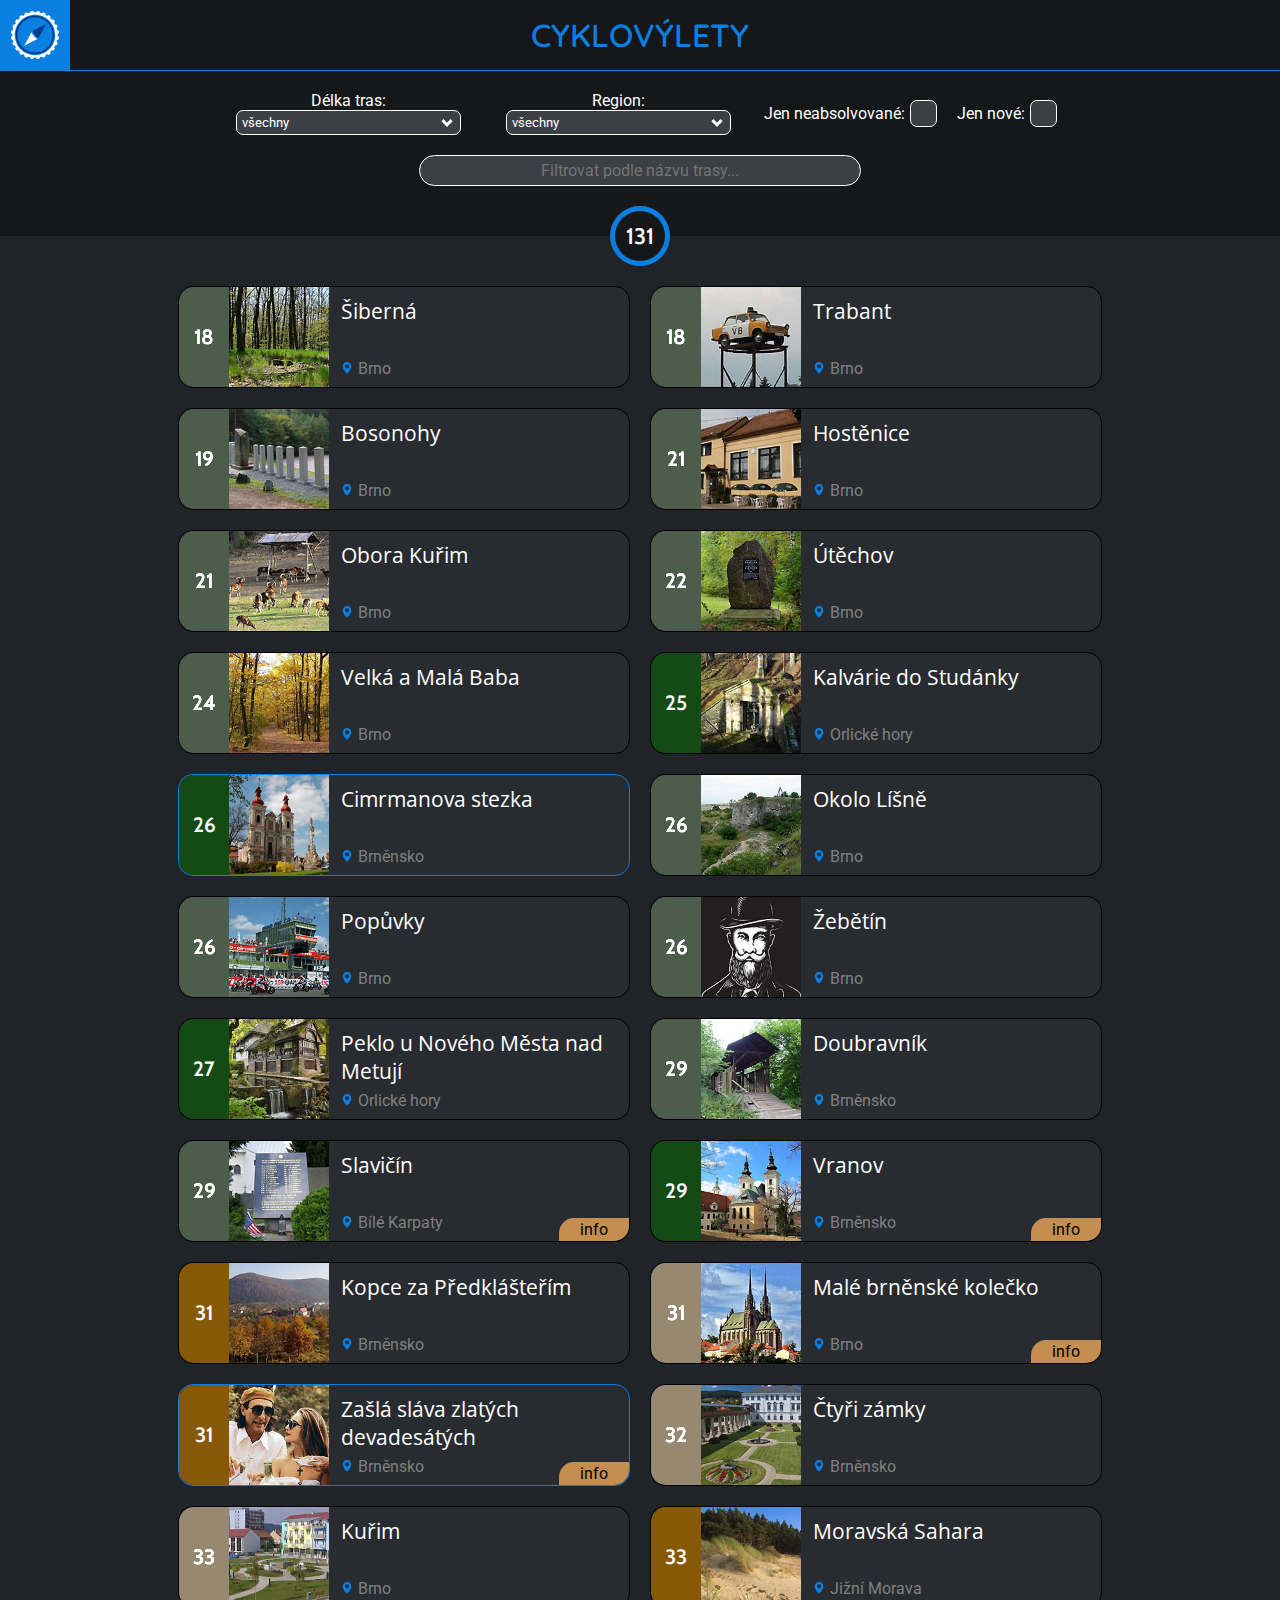
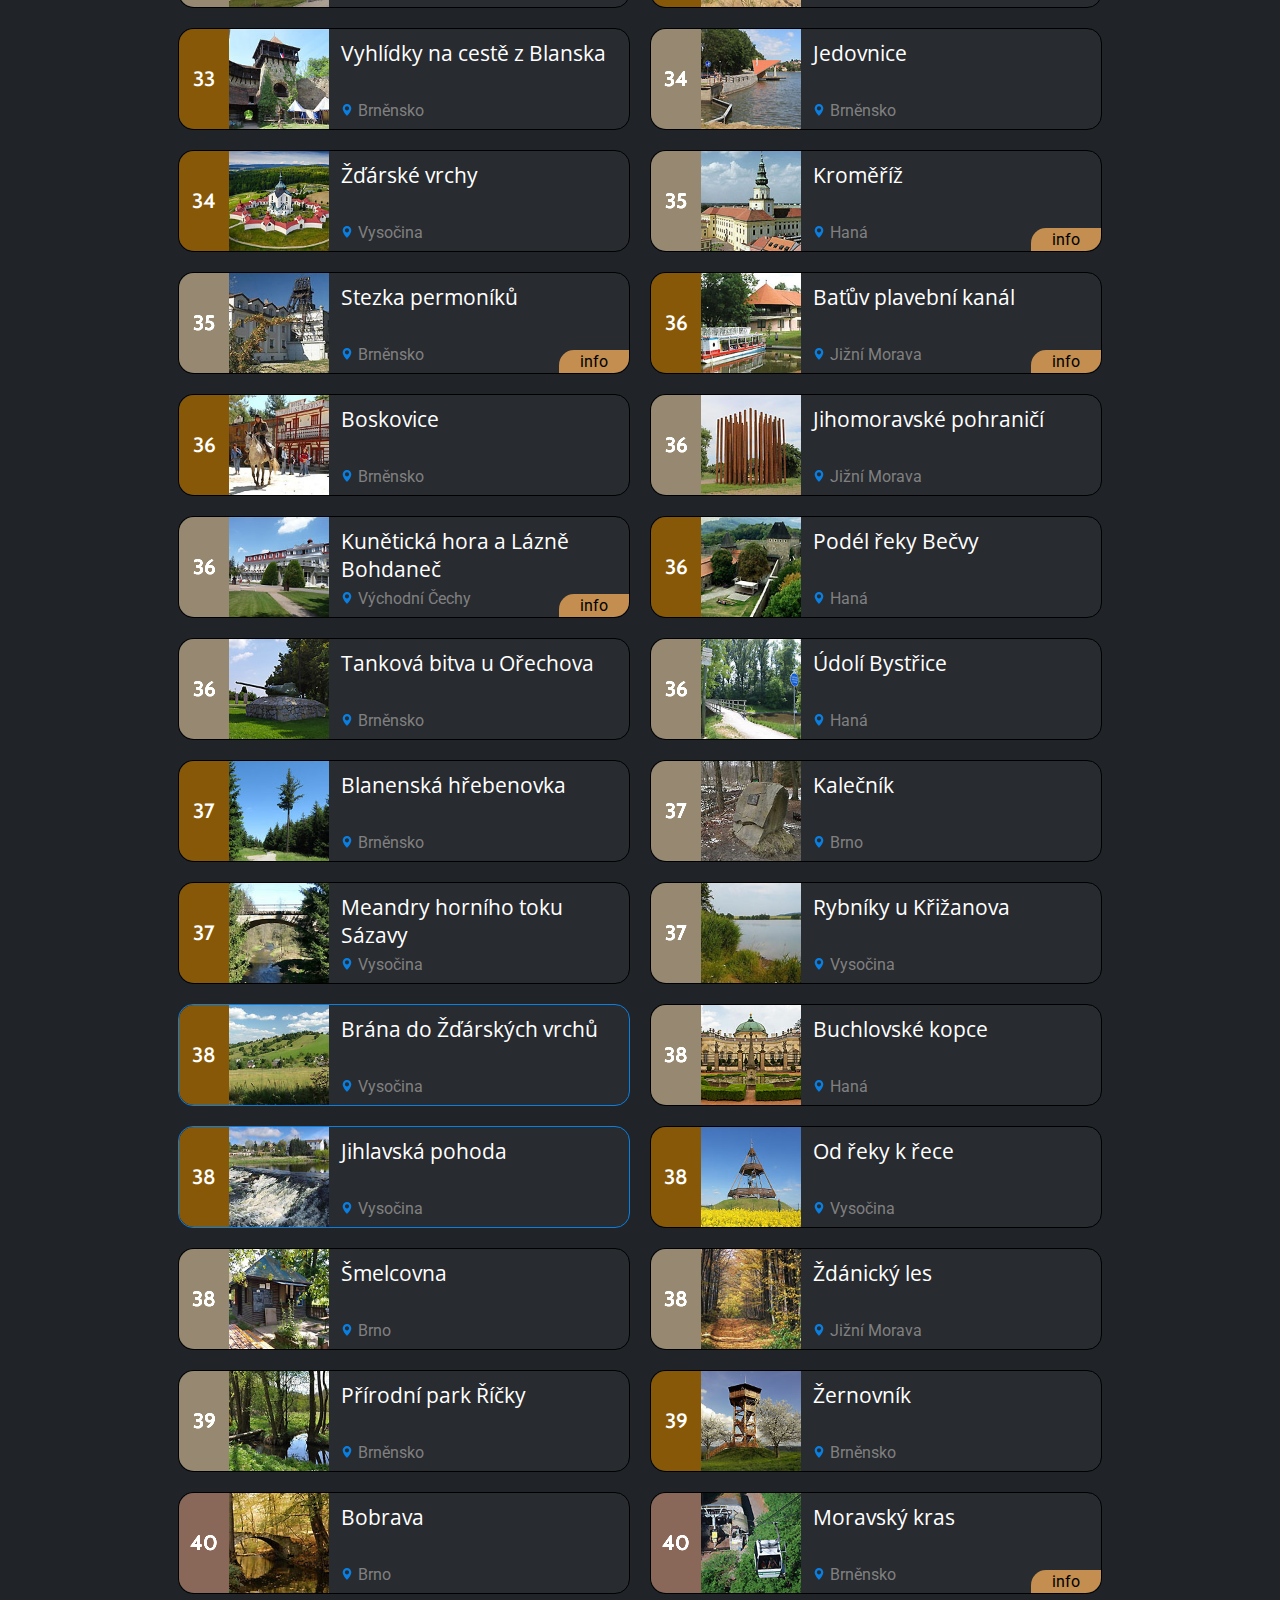
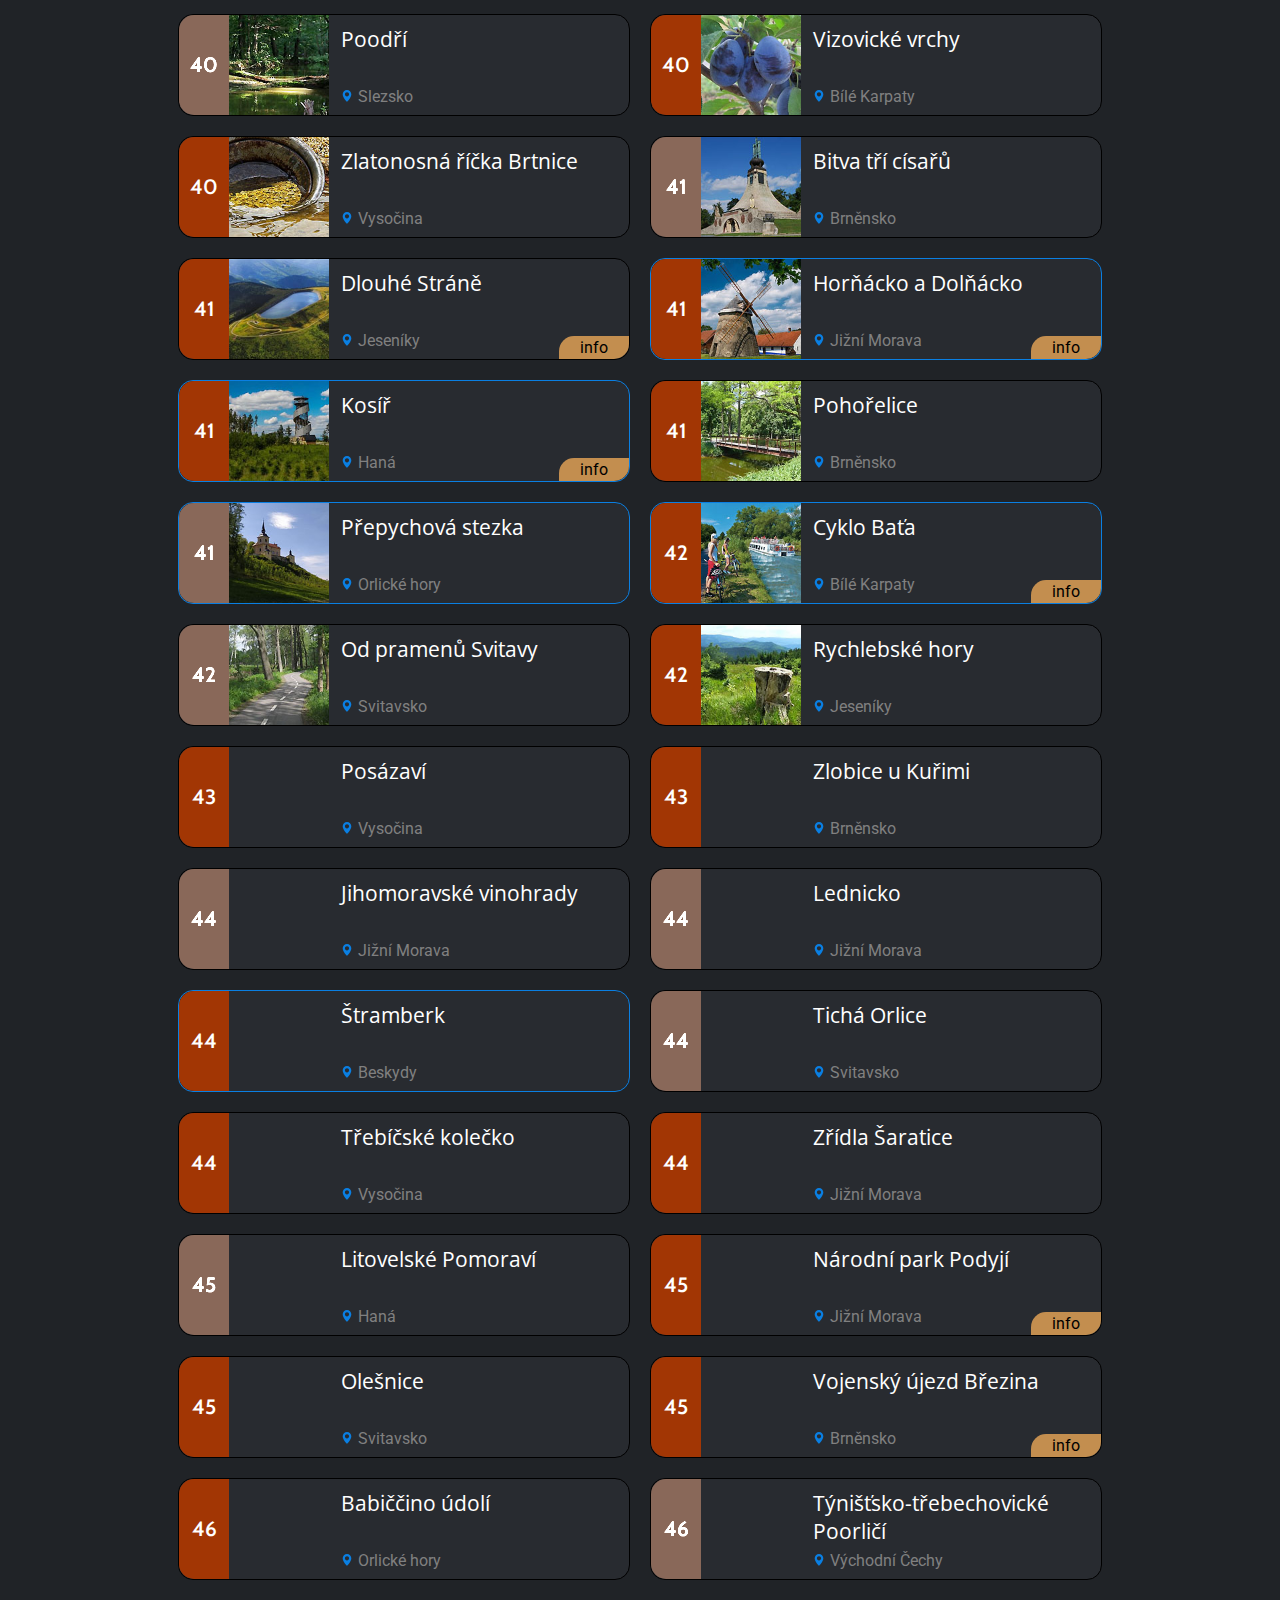
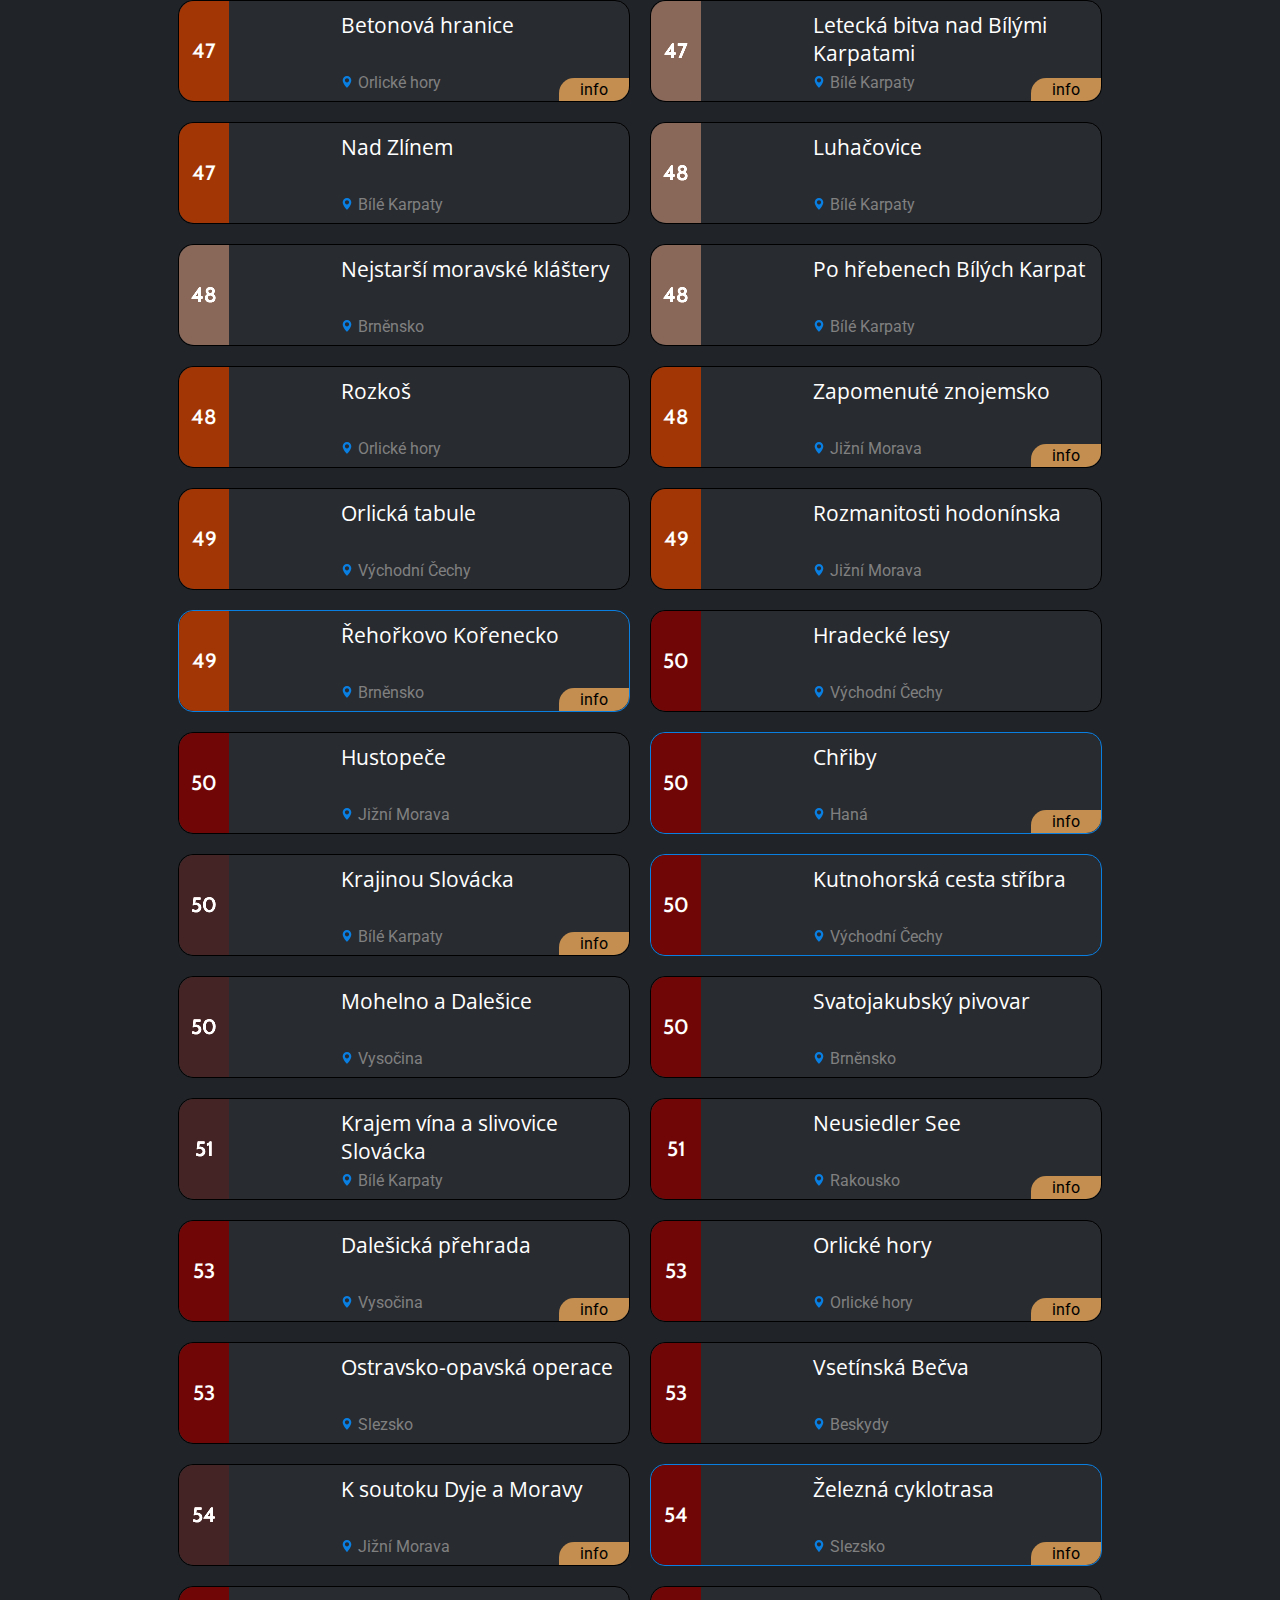
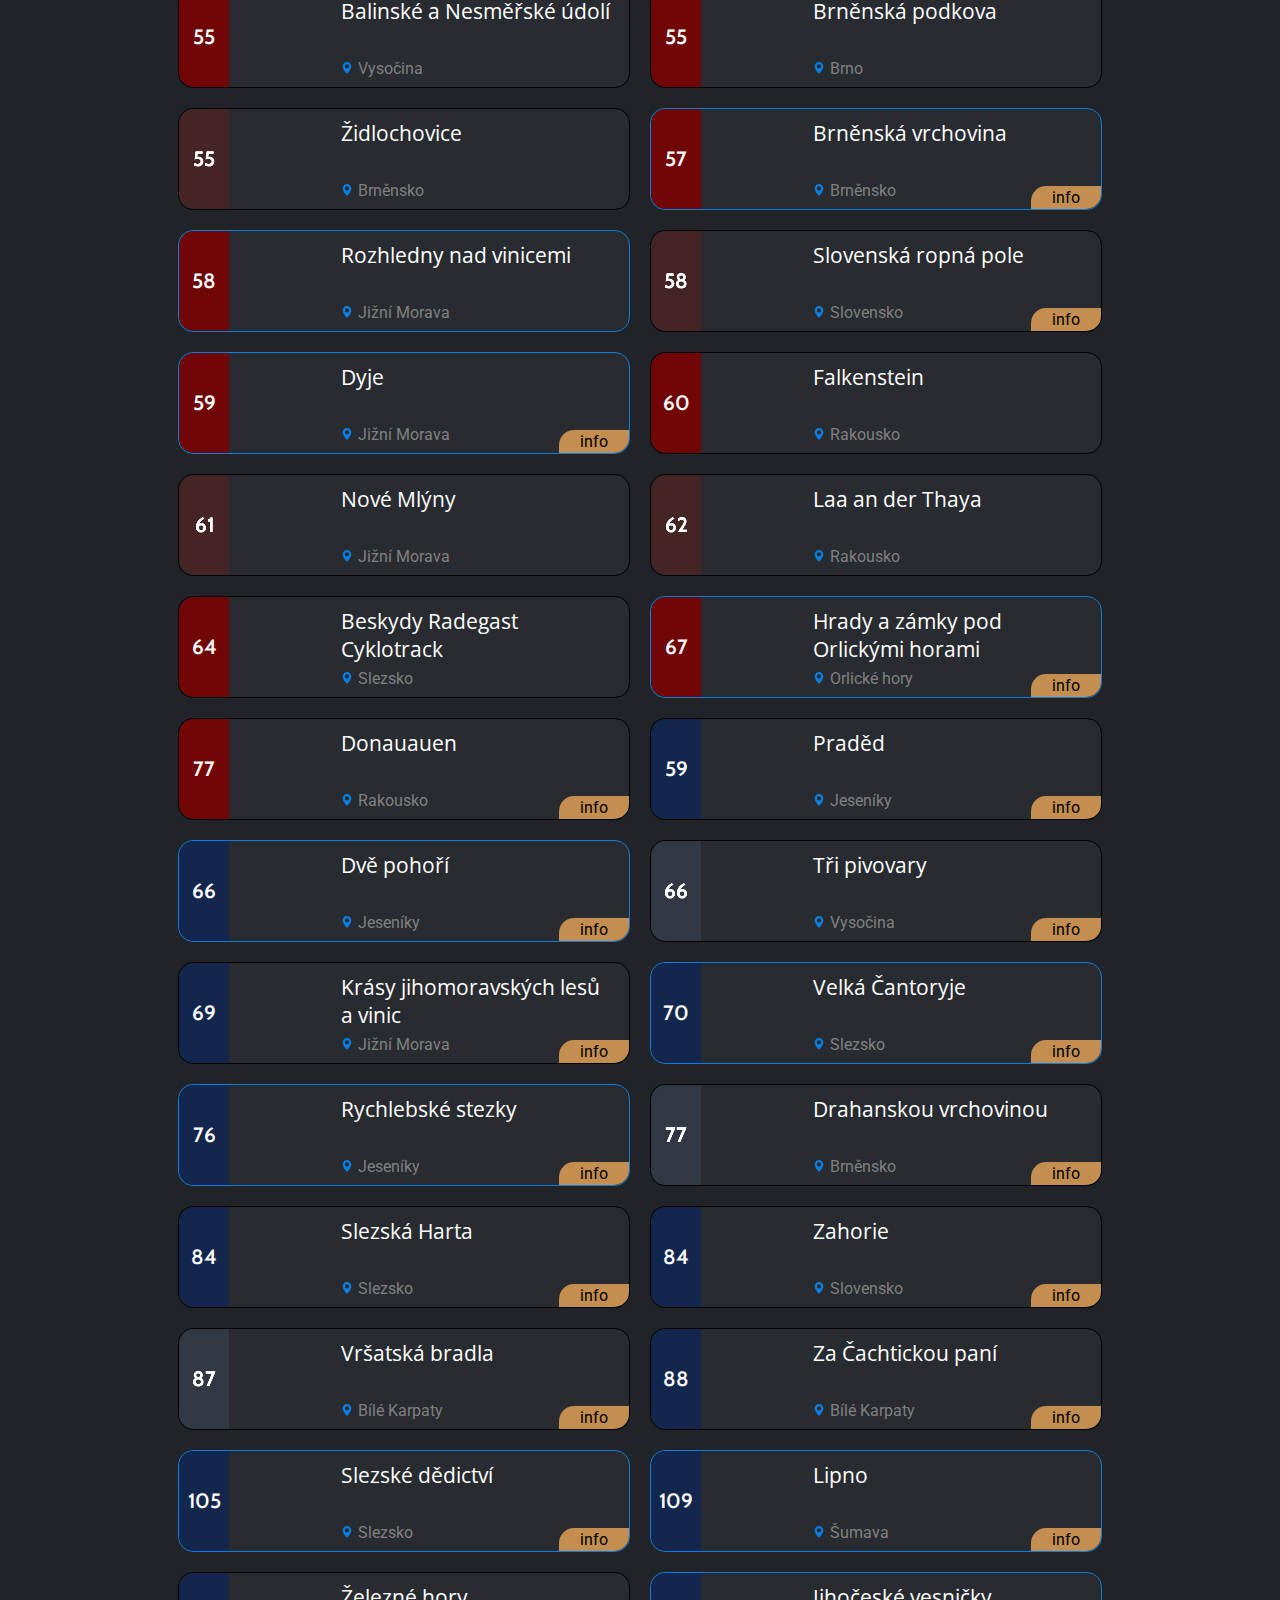
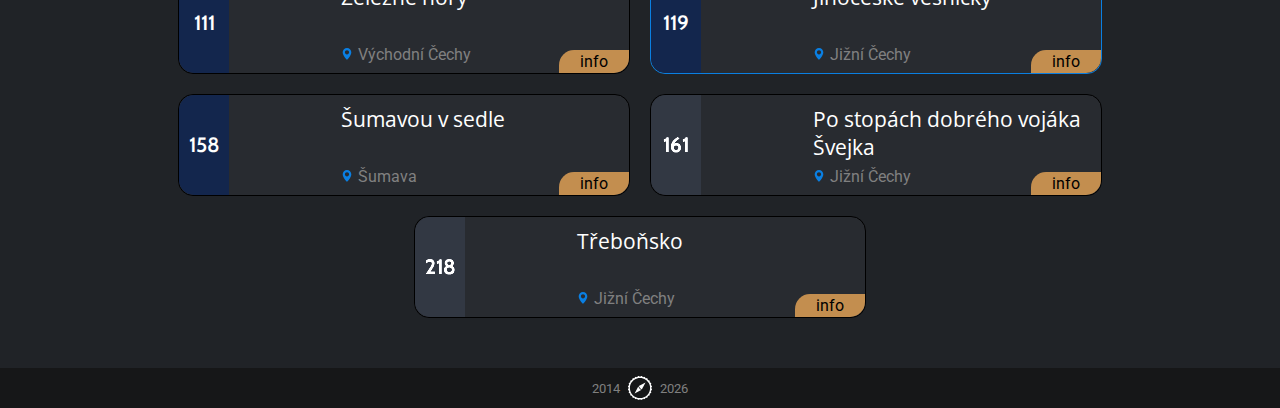
==== commit d152a37c: "7.14" ====
--- a/cyklo.html
+++ b/cyklo.html
@@ -84,14 +84,12 @@
     <!-- JavaScript -->
     <script>var detekceMobilu = window.matchMedia("(pointer: coarse)");</script>
     <!-- Data pro trasy (buď cyklo nebo pěší) -->
-    <script src="data/cyklo.js"></script>
     <script>var slozka = "cyklo";</script>
-    <script>var typtrasy = cyklotrasy; var pesitrasy = "";</script>
 
+    <script>backToTop = () => window.scroll(0, 0);</script>
+    <script src="data/patka.js"></script>
     <script src="data/trasy.js"></script>
     <script src="data/filtry.js"></script>
-    <script>backToTop = () => window.scroll(0, 0);</script>
-    <script src="data/patka.js"></script>
 
 </body>
 
--- a/data/styles.css
+++ b/data/styles.css
@@ -188,6 +188,13 @@
                 overflow-y: auto;
             }
     }
+    /* rozšíření pro mobily, aby se tlačítka tolik "nelepila" na hlavičku a patičku */
+    @media (pointer: coarse) {
+        #panelMenuContent {
+            padding-top: 15px;
+            padding-bottom: 15px;
+        }
+    }
 
 /* jednotlivá tlačítka hlavního menu vč. unikátních obrázků na pozadí */
 /* container div pro každé main menu tlačítko */
@@ -202,24 +209,33 @@
     user-select: none;
 }
 
+    /* speciální úprava pro mobily pro zmenšení vzdálenosti mezi tlačítky menu */
+    @media (pointer: coarse) {
+        .menuItemWrapper {
+            padding: 5px;
+        }
+    }
     /* obrázky na pozadí jednotlivých main menu tlačítek */
-    .menuItemWrapper.menuCyklo {
-        background-image: url("../img/menu-cyklo.png");
-    }
-    .menuItemWrapper.menuPesi {
-        background-image: url("../img/menu-pesi.png");
-    }
-    .menuItemWrapper.menuRegiony {
-        background-image: url("../img/menu-regiony.png");
-    }
-    .menuItemWrapper.menuPravidla {
-        background-image: url("../img/menu-pravidla.png");
-    }
-    .menuItemWrapper.menuOdkazy {
-        background-image: url("../img/menu-odkazy.png");
-    }
-    .menuItemWrapper.menuStatistika {
-        background-image: url("../img/menu-statistika.png");
+    /* nově budou jen na PC, na mobilu obrázky nebudou pro ještě větší úsporu dat */
+    @media (pointer: fine) {
+        .menuItemWrapper.menuCyklo {
+            background-image: url("../img/menu-cyklo.png");
+        }
+        .menuItemWrapper.menuPesi {
+            background-image: url("../img/menu-pesi.png");
+        }
+        .menuItemWrapper.menuRegiony {
+            background-image: url("../img/menu-regiony.png");
+        }
+        .menuItemWrapper.menuPravidla {
+            background-image: url("../img/menu-pravidla.png");
+        }
+        .menuItemWrapper.menuOdkazy {
+            background-image: url("../img/menu-odkazy.png");
+        }
+        .menuItemWrapper.menuStatistika {
+            background-image: url("../img/menu-statistika.png");
+        }
     }
 
 /* klikatelný vnitřní div každého main menu tlačítka */
@@ -242,6 +258,40 @@
         font-size: 1.8em;
         color: white;
         background-color: rgba(10, 127, 226, 0.05);
+    }
+
+    /* speciální formátování pro mobily, kde se nezobrazují obrázky na pozadí tlačítek menu */
+    /* tak aby to nějak vypadalo i bez nich... */
+    @media (pointer: coarse) {
+        .menuItem {
+            filter: unset;
+            margin: 2px;
+            border: 3px solid #052453;
+            border-radius: 15px;
+            background-color: var(--bgLight);
+        }
+        .menuItemWrapper.menuCyklo .menuItem, .menuItemWrapper.menuPesi .menuItem {
+            border: 3px solid #063984;
+        }
+        /* individuální zbarvení každého tlačítka zvlášť */
+        .menuItemWrapper.menuCyklo .menuItem {
+            background-image: linear-gradient(90deg, #15273b, #1d3d60, #15273b);
+        }
+        .menuItemWrapper.menuPesi .menuItem {
+            background-image: linear-gradient(90deg, #1b2308, #2f3c10, #1b2308);
+        }
+        .menuItemWrapper.menuRegiony .menuItem {
+            background-image: linear-gradient(90deg, #281d09, #42320f, #281d09);
+        }
+        .menuItemWrapper.menuPravidla .menuItem {
+            background-image: linear-gradient(90deg, #062011, #0d311c, #062011);
+        }
+        .menuItemWrapper.menuOdkazy .menuItem {
+            background-image: linear-gradient(90deg, #032126, #083b43, #032126);
+        }
+        .menuItemWrapper.menuStatistika .menuItem {
+            background-image: linear-gradient(90deg, #240d1d, #3b1c31, #240d1d);
+        }
     }
 
 /* patička pod hlavním menu obsahující číslo aktuální verze Cyklotreků */
@@ -725,7 +775,13 @@
                 font-size: 0px;
                 padding: 0px;
                 grid-area: pic;
+                user-select: none;
             }
+                .pictureContainer > img {
+                    object-fit: cover;
+                    width: 100%;
+                    height: 100%;
+                }
                 /* na mobilech nebude ani vygenerovaný, takže nesmí pak zabírat žádné místo v html dokumentu */
                 /* proto je zde také display: none */
                 @media (pointer: coarse) {
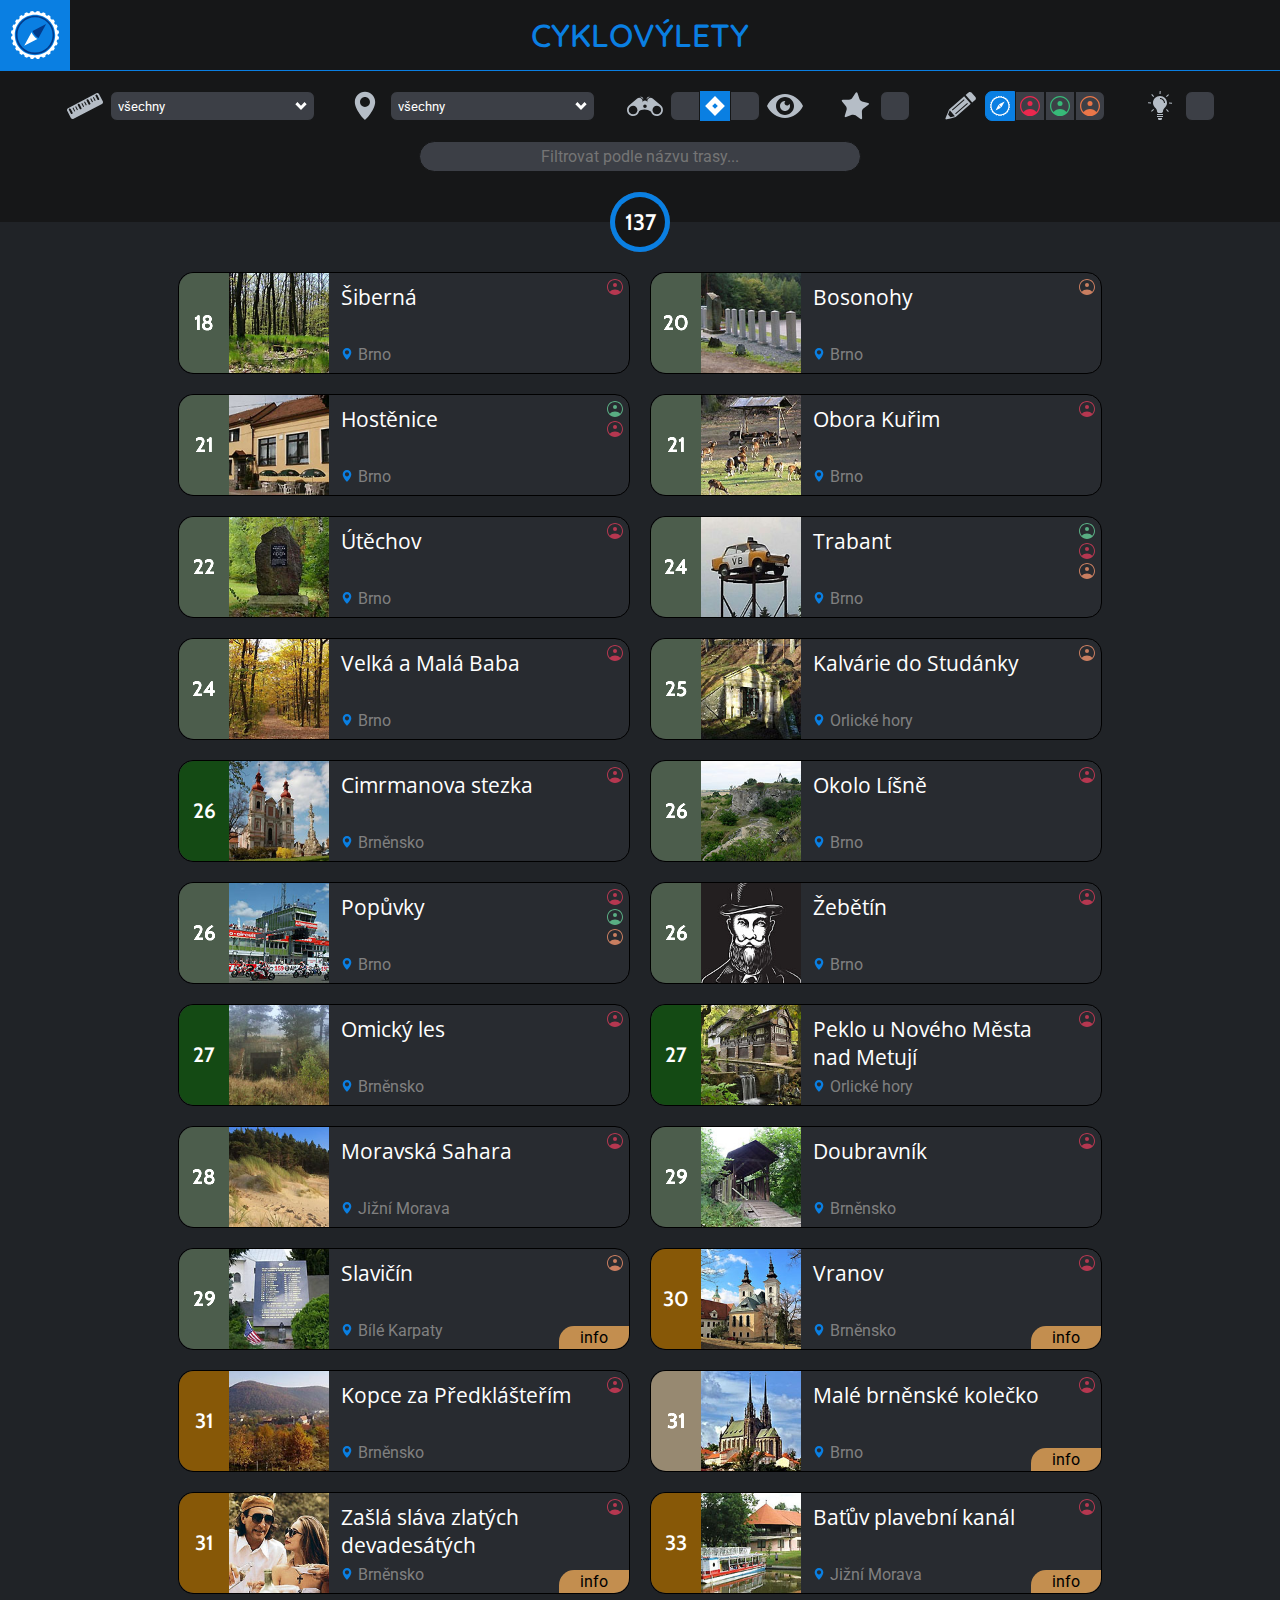
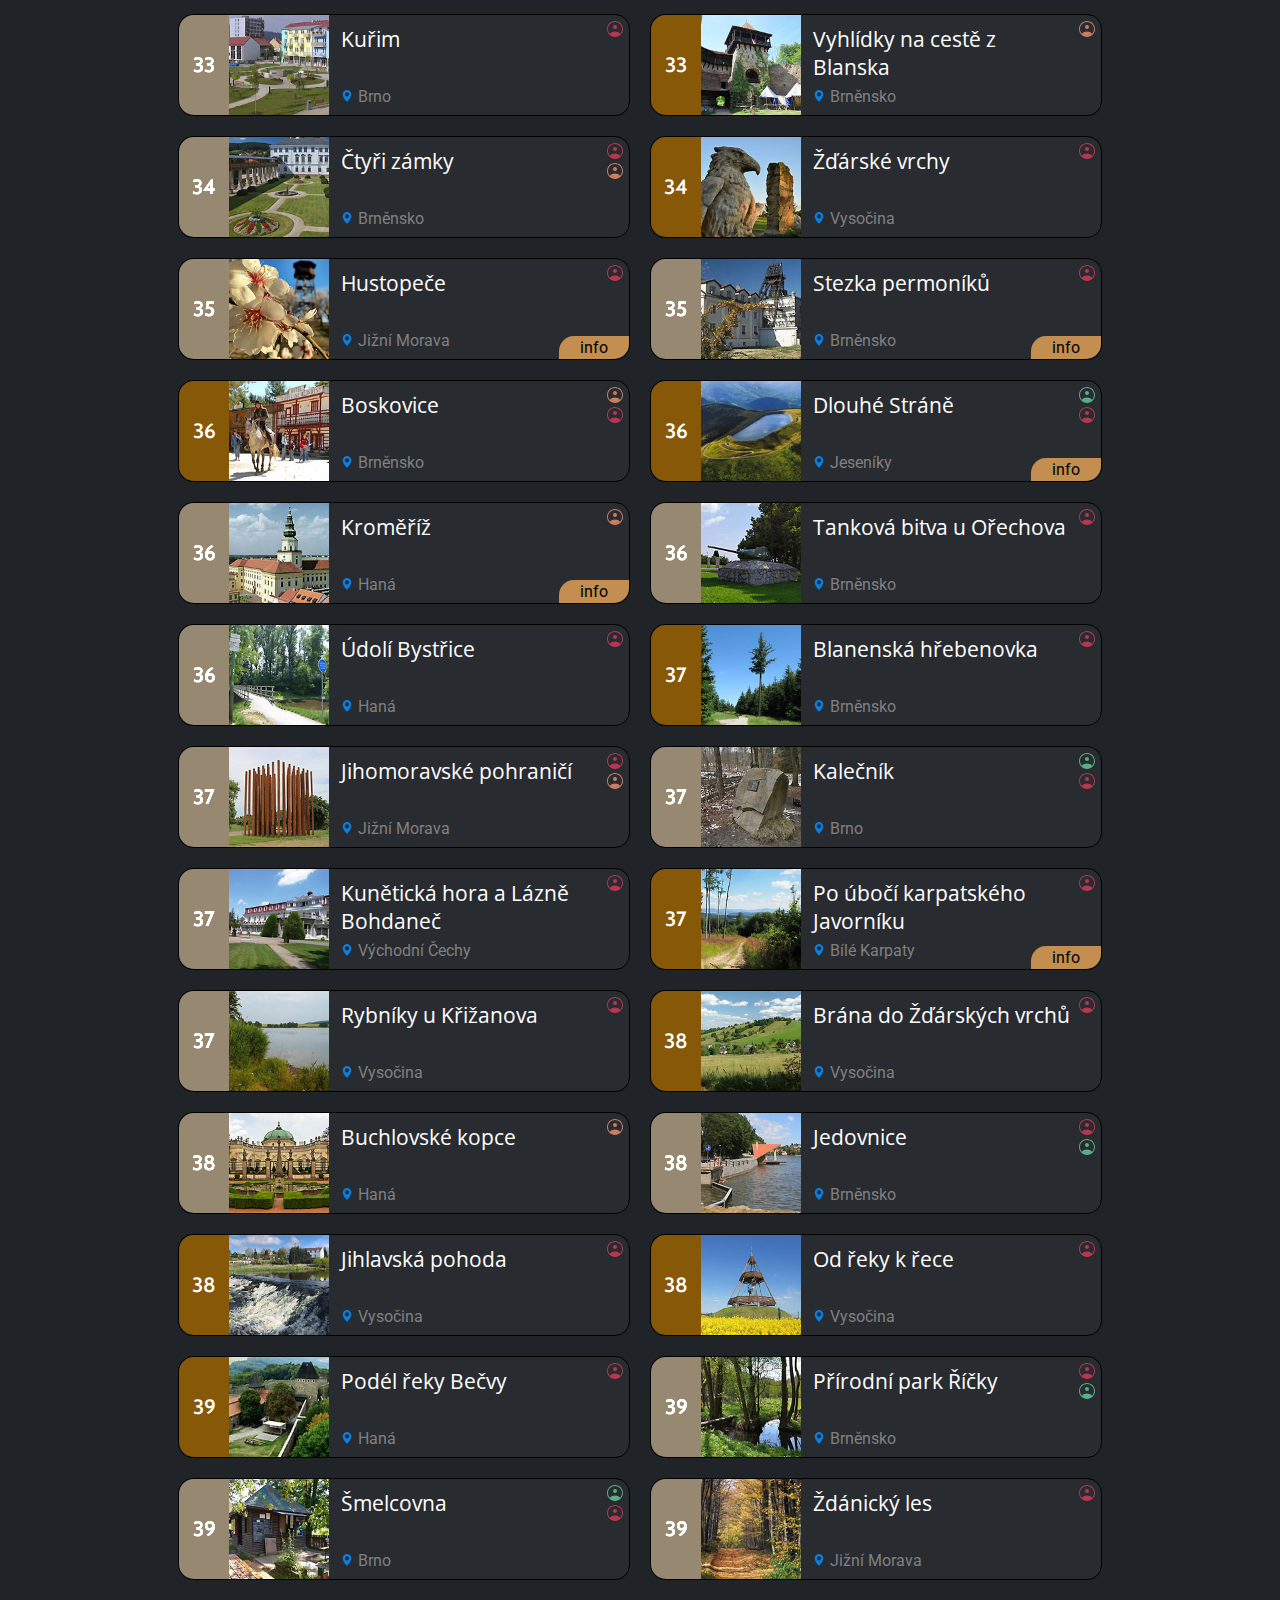
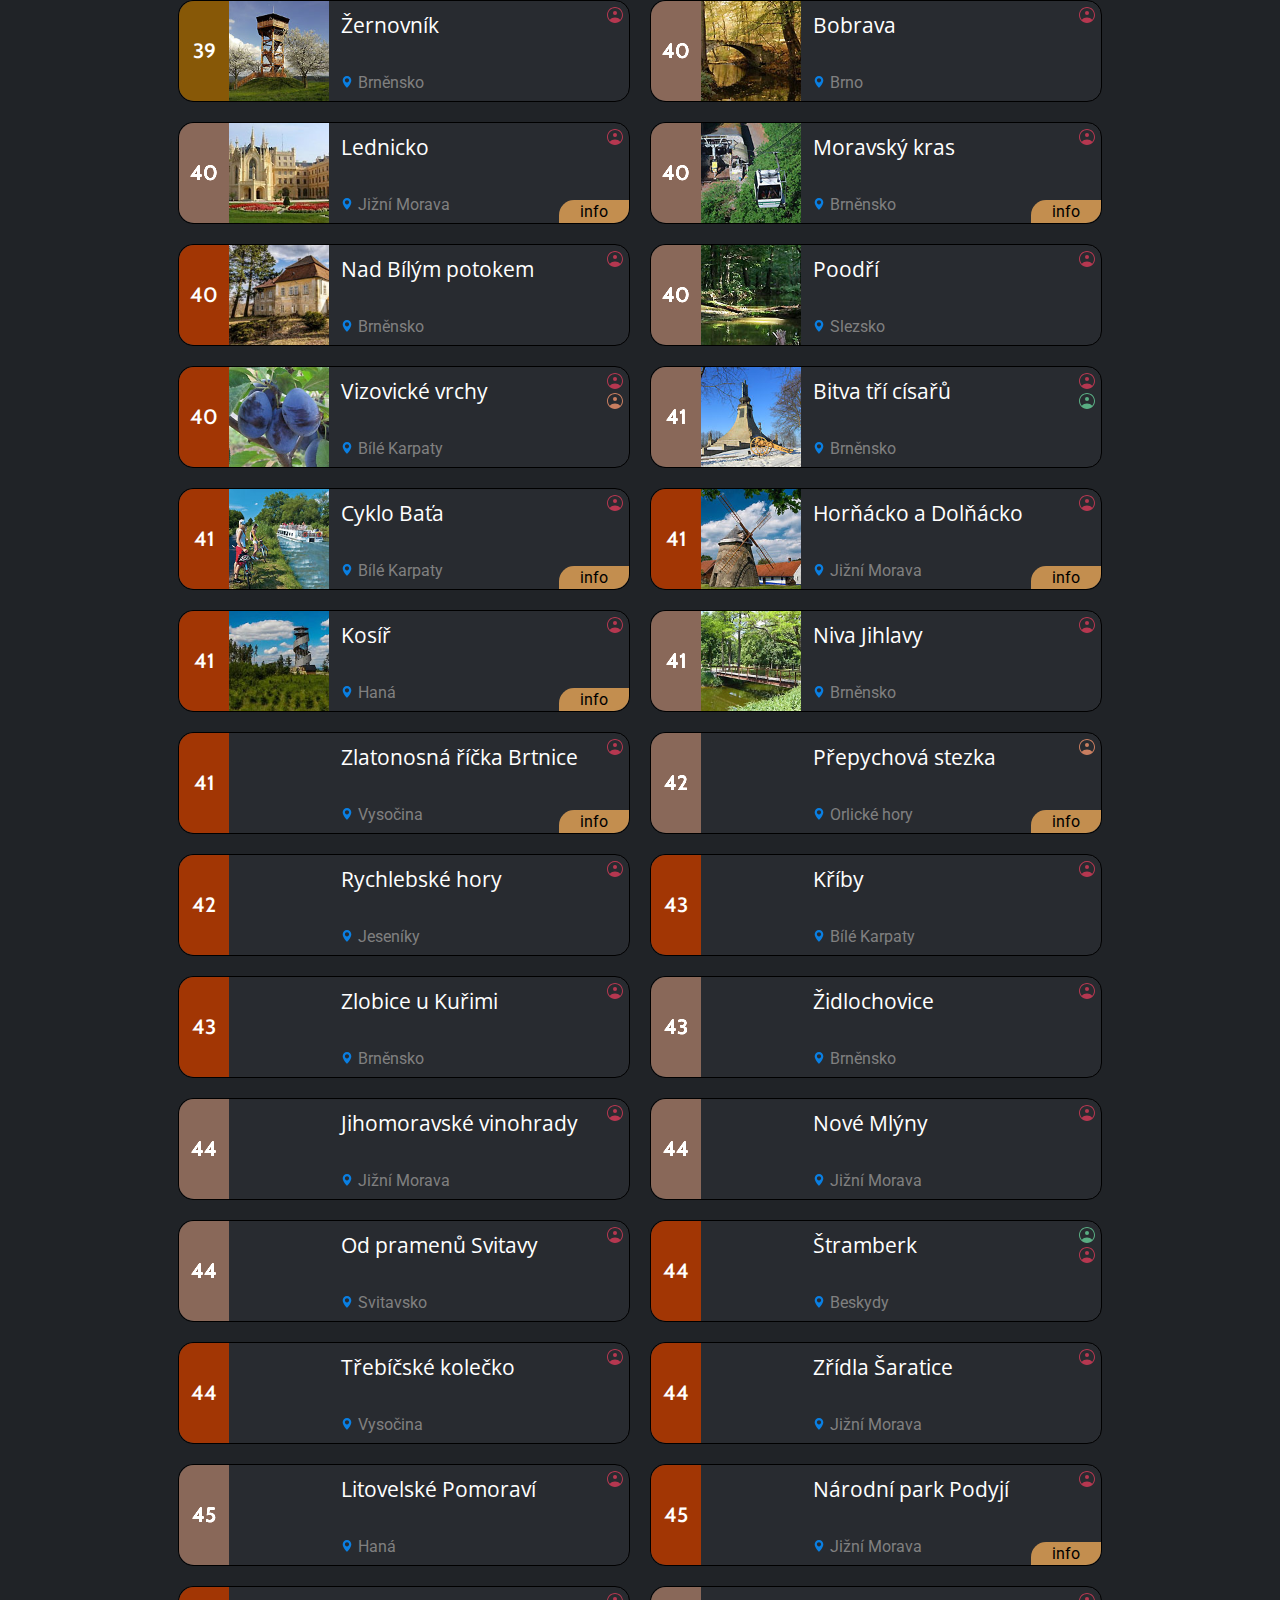
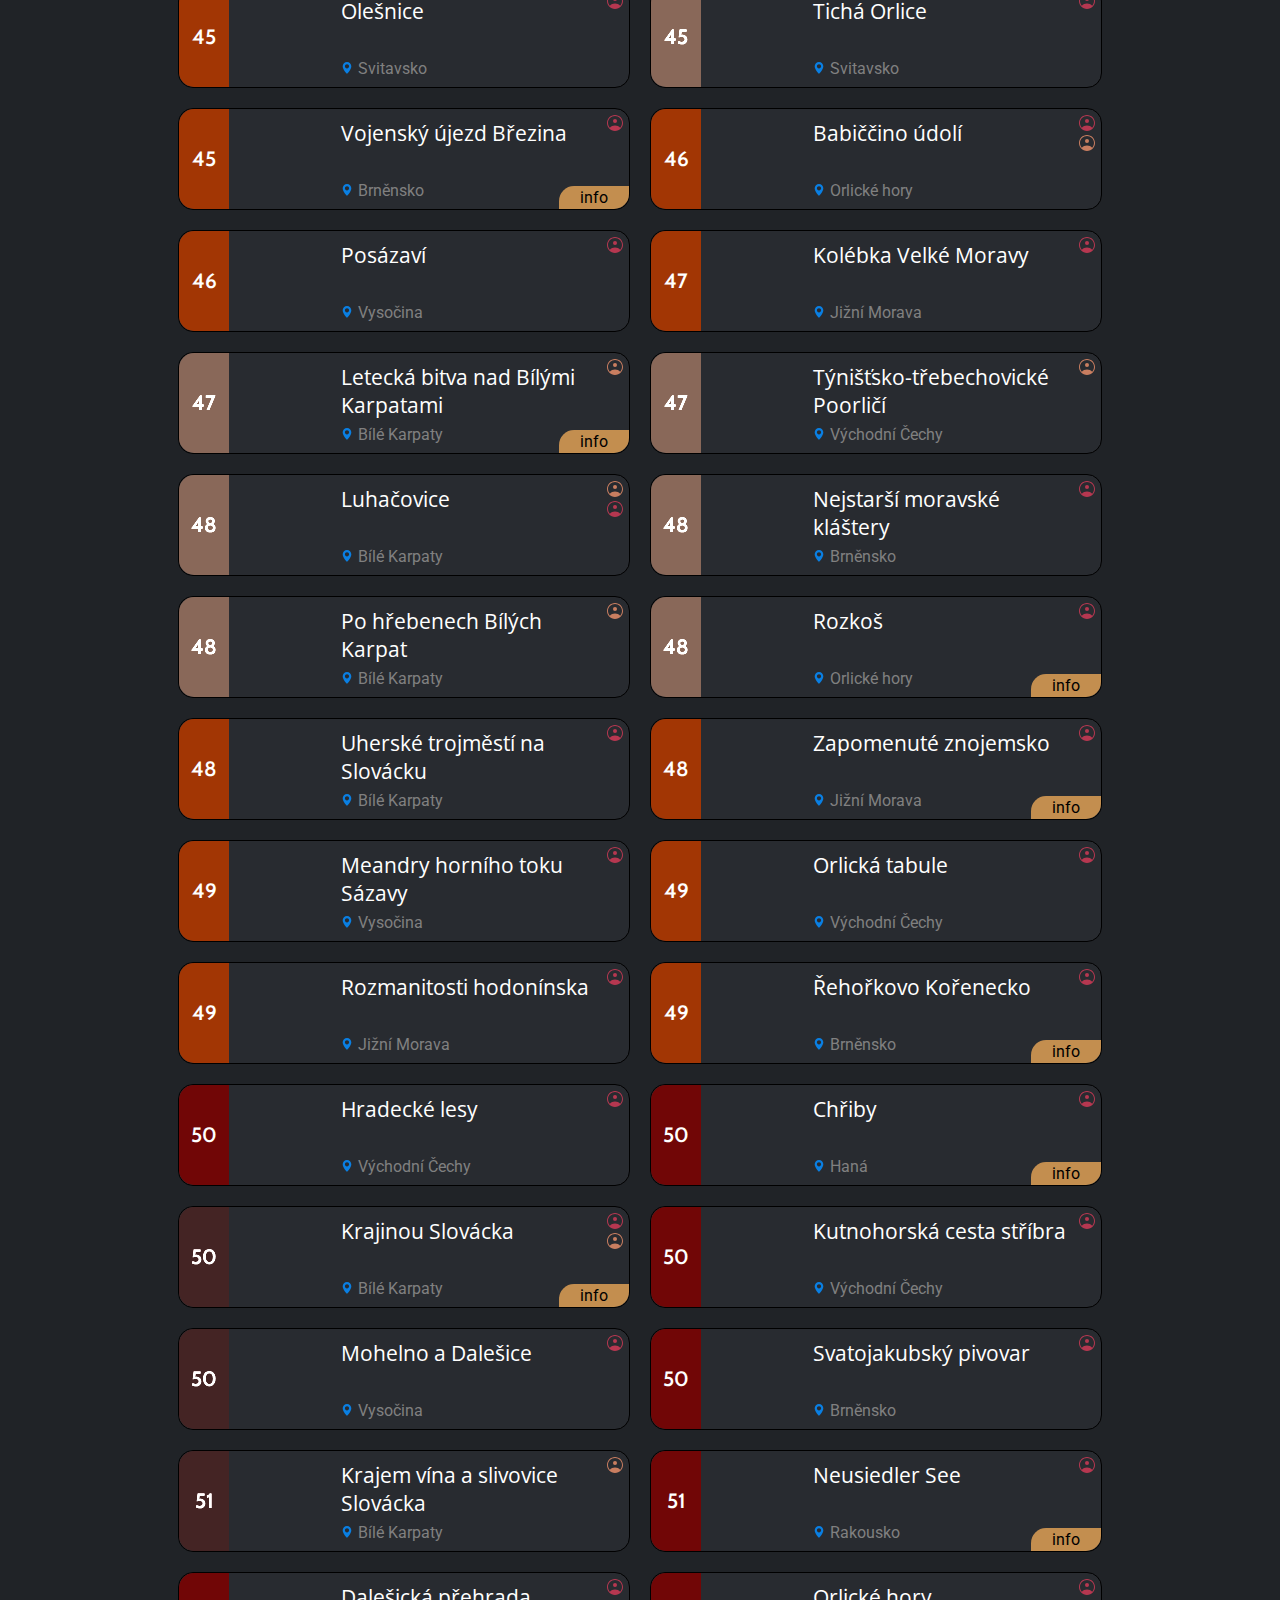
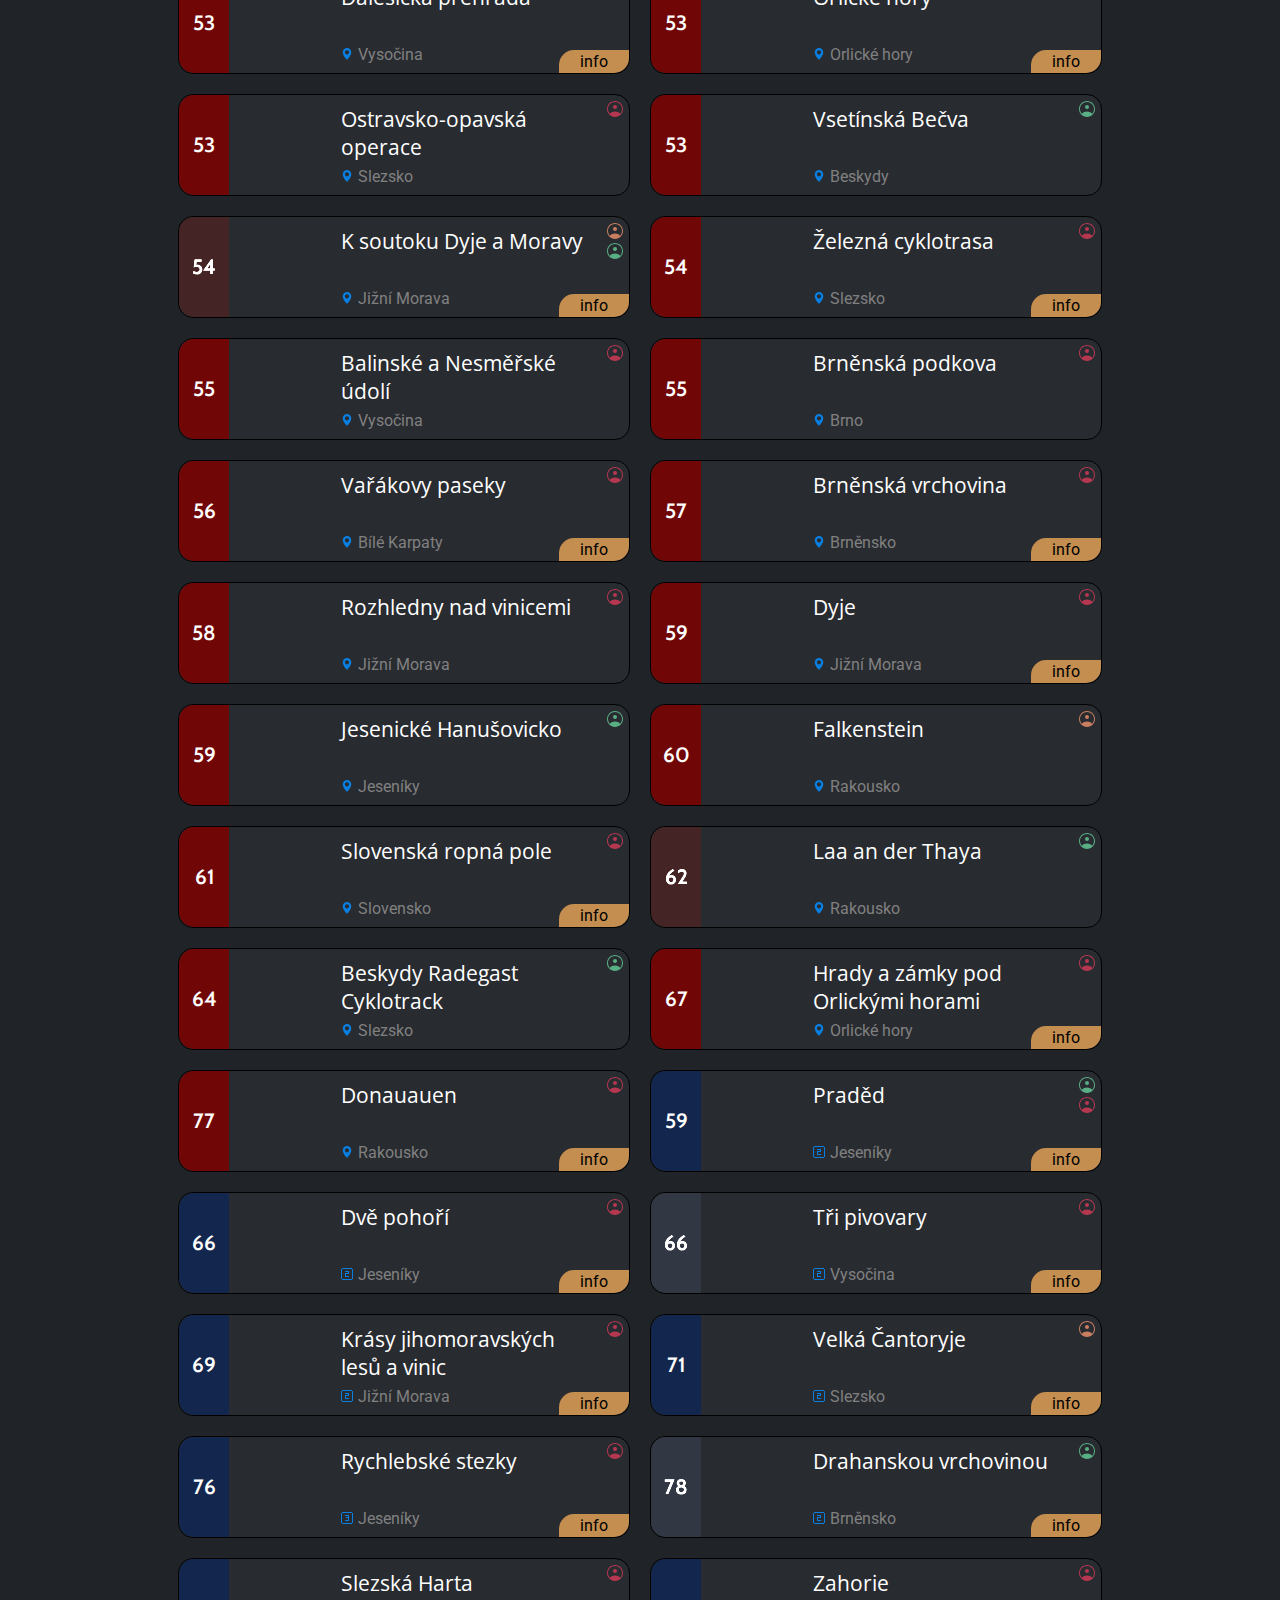
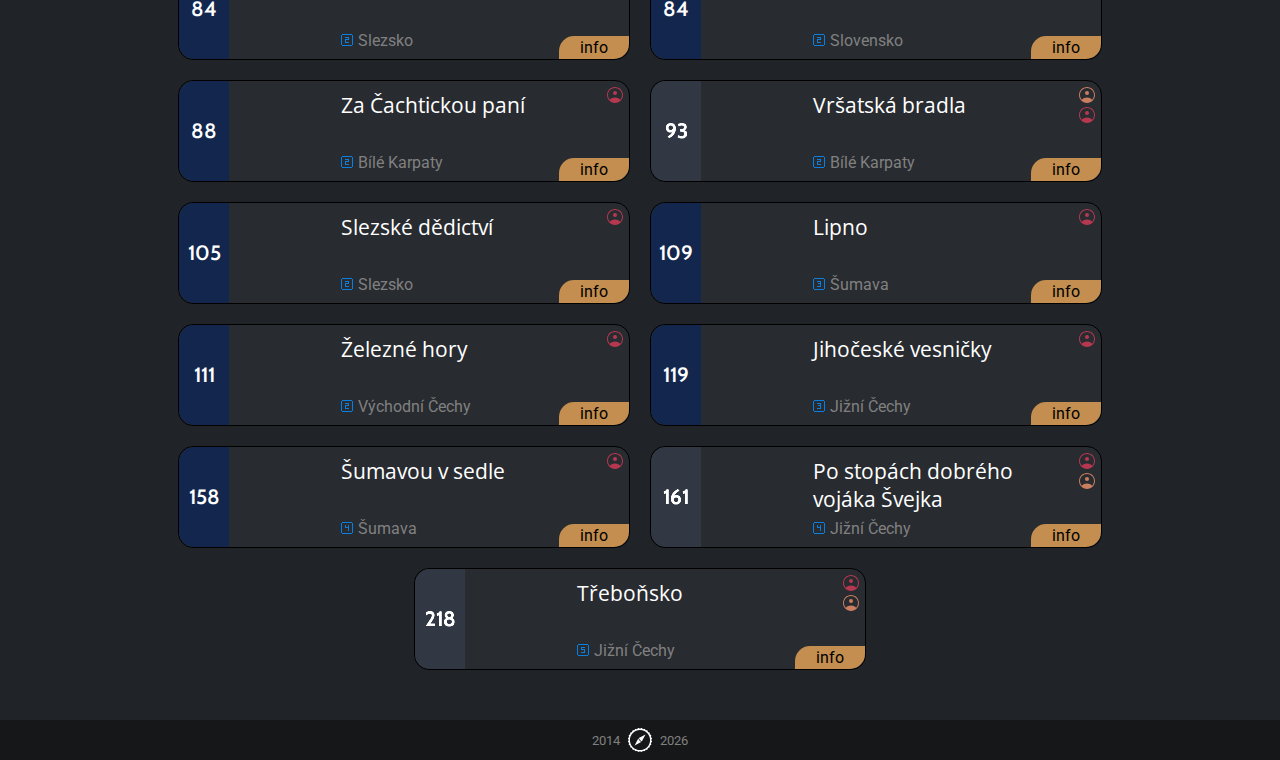
==== commit bb1f1a67: "Squashed commit of the following:" ====
--- a/cyklo.html
+++ b/cyklo.html
@@ -18,54 +18,128 @@
 
 <body>
 
-    <!-- Úvodní ovládací divy nahoře na stránce -->
+    <!-- SUB Úvodní ovládací divy nahoře na stránce -->
     <div id="titulka">
         <div id="logotop"><a href="index.html"><img src="img/logo-small.svg" alt="logo"></a></div>
         <div id="nazevStranky"><h1 onclick="backToTop()">CYKLOVÝLETY</h1></div>
     </div>
 
-    <!-- Container divy pro filtry tras -->
+    <!-- SUB Container divy pro filtry tras -->
     <div id="filtry">
         <div class="filtrNabidka">
-            Délka tras:
+            <img class="filtrySVG" src="img/filtry-delka.svg" alt="Délka tras" title="Délka tras">
             <select name="delkaTras" id="podleDelky" class="nabidkaContainer" onchange="filterByDistance(this.value)">
-                <option value="all">všechny</option>
-                <option value="S">krátké</option>
-                <option value="M">střední</option>
-                <option value="L">dlouhé</option>
-                <option value="XL">extra dlouhé</option>
-                <option value="MD">vícedenní</option>
+                <!-- zde jsou javascriptem dynamicky naplněny jednotlivé hodnoty -->
             </select>
         </div>
         <div class="filtrNabidka">
-            Region:
+            <img class="filtrySVG" src="img/filtry-region.svg" alt="Region" title="Region">
             <select name="lokalitaTras" id="podleRegionu" class="nabidkaContainer" onchange="filterByRegion(this.value)">
-                <option value="all">všechny</option>
-                <option value="Beskydy">Beskydy</option>
-                <option value="Bílé Karpaty">Bílé Karpaty</option>
-                <option value="Brněnsko">Brněnsko</option>
-                <option value="Brno">Brno</option>
-                <option value="Haná">Haná</option>
-                <option value="Jeseníky">Jeseníky</option>
-                <option value="Jižní Čechy">Jižní Čechy</option>
-                <option value="Jižní Morava">Jižní Morava</option>
-                <option value="Krkonoše">Krkonoše</option>
-                <option value="Krušnohoří">Krušnohoří</option>
-                <option value="Orlické hory">Orlické hory</option>
-                <option value="Polabí">Polabí</option>
-                <option value="Rakousko">Rakousko</option>
-                <option value="Slezsko">Slezsko</option>
-                <option value="Slovensko">Slovensko</option>
-                <option value="Střední Čechy">Střední Čechy</option>
-                <option value="Svitavsko">Svitavsko</option>
-                <option value="Šumava">Šumava</option>
-                <option value="Vysočina">Vysočina</option>
-                <option value="Východní Čechy">Východní Čechy</option>
-                <option value="Západní Čechy">Západní Čechy</option>
+                <!-- zde jsou javascriptem dynamicky naplněny jednotlivé hodnoty -->
             </select>
         </div>
-        <div class="filtrZatrzitko">Jen neabsolvované: <label for="onlyUnknown" class="zatrzitkoContainer"><input type="checkbox" id="onlyUnknown" onclick="filterByKnown()"><span class="zatrzitko"></span></label></div>
-        <div class="filtrZatrzitko">Jen nové: <label for="onlyNew" class="zatrzitkoContainer"><input type="checkbox" id="onlyNew" onclick="filterByNew()"><span class="zatrzitko"></span></label></div>
+        <div class="filtrRadioToggle">
+            <img class="filtrySVG" src="img/filtry-neabsolvovane.svg" alt="Dosud neabsolvované" title="Dosud neabsolvované trasy">
+            <label for="onlyUnknown" class="radioContainer"><input type="radio" id="onlyUnknown" name="toggleKnown" value="onlyUnknown" onclick="filterByKnown(this.value)"><span class="radiocheck rLeft firstRadio"></span></label>
+            <label for="onlyUnknownKnown" class="radioContainer"><input type="radio" id="onlyUnknownKnown" name="toggleKnown" value="onlyUnknownKnown" onclick="filterByKnown(this.value)"><span class="radiocheck"></span></label>
+            <label for="onlyKnown" class="radioContainer"><input type="radio" id="onlyKnown" name="toggleKnown" value="onlyKnown" onclick="filterByKnown(this.value)"><span class="radiocheck rRight lastRadio"></span></label>
+            <img class="filtrySVG" src="img/filtry-zname.svg" alt="Již známé trasy" title="Již známé trasy">
+        </div>
+        <div class="filtrZatrzitko">
+            <img class="filtrySVG" src="img/filtry-nove.svg" alt="Jen nové" title="Jen nově přidané trasy">
+            <label for="onlyNew" class="zatrzitkoContainer"><input type="checkbox" id="onlyNew" onclick="filterByNew()"><span class="zatrzitko"></span></label>
+        </div>
+        <div class="filtrRadioToggle">
+            <img class="filtrySVG" src="img/filtry-autori.svg" alt="Autoři tras" title="Autor a nebo spoluautor tras">
+            <label for="onlyAuthorAny" class="radioContainer" title="kdokoliv"><input type="radio" id="onlyAuthorAny" name="toggleAuthors" value="onlyAuthorAny" onclick="filterByAuthors(this.value)"><span class="authors radiocheck firstRadio">
+                <svg id="onlyAuthorAnysvg" version="1.1" xmlns="http://www.w3.org/2000/svg" xmlns:xlink="http://www.w3.org/1999/xlink" x="0px" y="0px" width="28px" height="28px" viewBox="0 0 28 28" enable-background="new 0 0 28 28" xml:space="preserve">
+                    <g>
+                        <g>
+                            <g>
+                                <path d="M23.391,14.003c0-0.37,0.264-0.677,0.609-0.747c-0.031-0.38-0.075-0.753-0.148-1.117c-0.352,0.02-0.68-0.209-0.781-0.566
+                                    c-0.094-0.358,0.078-0.723,0.398-0.881c-0.125-0.359-0.264-0.705-0.43-1.043c-0.336,0.116-0.719-0.02-0.906-0.342
+                                    c-0.182-0.322-0.11-0.718,0.156-0.953c-0.211-0.312-0.442-0.609-0.685-0.893c-0.296,0.194-0.698,0.162-0.958-0.098
+                                    c-0.264-0.264-0.295-0.664-0.1-0.961c-0.289-0.245-0.578-0.475-0.891-0.689c-0.234,0.268-0.637,0.342-0.961,0.156
+                                    c-0.314-0.186-0.45-0.566-0.336-0.906c-0.338-0.162-0.686-0.305-1.043-0.432c-0.159,0.322-0.525,0.495-0.887,0.4
+                                    c-0.353-0.098-0.586-0.43-0.561-0.786C15.501,4.076,15.127,4.027,14.746,4C14.68,4.346,14.368,4.608,14,4.608
+                                    S13.323,4.346,13.254,4c-0.38,0.027-0.754,0.075-1.119,0.145c0.022,0.357-0.209,0.688-0.565,0.784
+                                    c-0.359,0.096-0.723-0.078-0.882-0.397c-0.356,0.125-0.704,0.266-1.041,0.43C9.761,5.3,9.625,5.683,9.306,5.867
+                                    c-0.321,0.185-0.72,0.111-0.954-0.154C8.041,5.925,7.743,6.152,7.458,6.399c0.195,0.297,0.162,0.699-0.099,0.959
+                                    c-0.261,0.261-0.663,0.294-0.96,0.1C6.155,7.742,5.925,8.037,5.712,8.35c0.264,0.234,0.339,0.635,0.156,0.955
+                                    C5.683,9.625,5.3,9.76,4.961,9.646c-0.163,0.335-0.304,0.686-0.43,1.041c0.319,0.158,0.493,0.524,0.398,0.882
+                                    c-0.094,0.355-0.428,0.587-0.785,0.563C4.076,12.5,4.028,12.871,4,13.252c0.348,0.071,0.609,0.38,0.609,0.746
+                                    c0,0.369-0.261,0.676-0.609,0.752c0.027,0.375,0.075,0.748,0.145,1.113c0.357-0.02,0.691,0.211,0.785,0.566
+                                    c0.094,0.357-0.079,0.723-0.398,0.879c0.126,0.357,0.267,0.703,0.43,1.043c0.338-0.111,0.722,0.021,0.906,0.344
+                                    c0.185,0.318,0.109,0.719-0.156,0.955c0.212,0.311,0.441,0.607,0.688,0.891c0.296-0.195,0.699-0.166,0.958,0.098
+                                    C7.617,20.9,7.651,21.303,7.457,21.6c0.286,0.24,0.583,0.475,0.895,0.688c0.234-0.271,0.631-0.34,0.952-0.154
+                                    c0.319,0.184,0.455,0.566,0.341,0.904c0.335,0.164,0.686,0.307,1.041,0.43c0.158-0.318,0.524-0.494,0.881-0.396
+                                    c0.358,0.096,0.587,0.43,0.562,0.781c0.369,0.072,0.742,0.117,1.122,0.146c0.07-0.344,0.379-0.609,0.746-0.609
+                                    c0.371,0.002,0.678,0.266,0.75,0.611c0.376-0.031,0.746-0.076,1.121-0.148c-0.024-0.352,0.205-0.684,0.562-0.781
+                                    c0.353-0.098,0.722,0.078,0.884,0.396c0.354-0.123,0.703-0.264,1.037-0.43c-0.113-0.338,0.021-0.719,0.344-0.904
+                                    c0.32-0.184,0.718-0.111,0.955,0.156c0.311-0.215,0.607-0.443,0.891-0.686c-0.194-0.297-0.164-0.701,0.099-0.959
+                                    c0.263-0.262,0.662-0.295,0.96-0.1c0.246-0.287,0.48-0.582,0.688-0.893c-0.27-0.234-0.34-0.635-0.155-0.957
+                                    c0.185-0.318,0.573-0.451,0.901-0.34c0.168-0.336,0.311-0.686,0.43-1.041c-0.313-0.162-0.484-0.525-0.391-0.885
+                                    c0.095-0.354,0.428-0.586,0.781-0.566c0.07-0.361,0.117-0.736,0.146-1.111C23.654,14.676,23.391,14.371,23.391,14.003z
+                                    M14,22.422c-4.651,0-8.42-3.77-8.42-8.422c0-4.651,3.769-8.42,8.42-8.42s8.422,3.769,8.422,8.42
+                                    C22.422,18.652,18.651,22.422,14,22.422z"/>
+                            </g>
+                            <g>
+                                <g>
+                                    <path d="M13.021,12.292c0.437,1.246,1.319,2.284,2.456,2.931l3.146-5.848L13.021,12.292z"/>
+                                    <path d="M12.559,12.822L9.5,18.5l5.479-2.852C13.905,14.986,13.051,13.998,12.559,12.822z"/>
+                                </g>
+                            </g>
+                        </g>
+                    </g>
+                </svg>
+            </span></label>
+            <label for="onlyAuthorK" class="radioContainer" title="autor K"><input type="radio" id="onlyAuthorK" name="toggleAuthors" value="onlyAuthorK" onclick="filterByAuthors(this.value)"><span class="authors radiocheck">
+                <svg id="onlyAuthorKsvg" version="1.1" xmlns="http://www.w3.org/2000/svg" xmlns:xlink="http://www.w3.org/1999/xlink" x="0px" y="0px" width="28px"
+                height="28px" viewBox="0 0 28 28" enable-background="new 0 0 28 28" xml:space="preserve">
+                    <g>
+                        <g>
+                            <path d="M14,4C8.475,4,4,8.475,4,14c0,2.675,1.051,5.1,2.763,6.898C8.588,22.812,11.149,24,14,24s5.412-1.188,7.239-3.102
+                                C22.949,19.1,24,16.675,24,14C24,8.475,19.525,4,14,4z M20.425,19.924c-1.576-1.748-3.863-2.837-6.425-2.837
+                                s-4.851,1.089-6.425,2.837C6.126,18.361,5.25,16.301,5.25,14c0-4.837,3.913-8.75,8.75-8.75c4.839,0,8.75,3.913,8.75,8.75
+                                C22.75,16.301,21.874,18.361,20.425,19.924z"/>
+                            <circle cx="14" cy="11.5" r="2.5"/>
+                        </g>
+                    </g>
+                </svg>
+            </span></label>
+            <label for="onlyAuthorV" class="radioContainer" title="autor V"><input type="radio" id="onlyAuthorV" name="toggleAuthors" value="onlyAuthorV" onclick="filterByAuthors(this.value)"><span class="authors radiocheck">
+                <svg id="onlyAuthorVsvg" version="1.1" xmlns="http://www.w3.org/2000/svg" xmlns:xlink="http://www.w3.org/1999/xlink" x="0px" y="0px" width="28px"
+                height="28px" viewBox="0 0 28 28" enable-background="new 0 0 28 28" xml:space="preserve">
+                    <g>
+                        <g>
+                            <path d="M14,4C8.475,4,4,8.475,4,14c0,2.675,1.051,5.1,2.763,6.898C8.588,22.812,11.149,24,14,24s5.412-1.188,7.239-3.102
+                                C22.949,19.1,24,16.675,24,14C24,8.475,19.525,4,14,4z M20.425,19.924c-1.576-1.748-3.863-2.837-6.425-2.837
+                                s-4.851,1.089-6.425,2.837C6.126,18.361,5.25,16.301,5.25,14c0-4.837,3.913-8.75,8.75-8.75c4.839,0,8.75,3.913,8.75,8.75
+                                C22.75,16.301,21.874,18.361,20.425,19.924z"/>
+                            <circle cx="14" cy="11.5" r="2.5"/>
+                        </g>
+                    </g>
+                </svg>
+            </span></label>
+            <label for="onlyAuthorD" class="radioContainer" title="autor D"><input type="radio" id="onlyAuthorD" name="toggleAuthors" value="onlyAuthorD" onclick="filterByAuthors(this.value)"><span class="authors radiocheck lastRadio">
+                <svg id="onlyAuthorDsvg" version="1.1" xmlns="http://www.w3.org/2000/svg" xmlns:xlink="http://www.w3.org/1999/xlink" x="0px" y="0px" width="28px"
+                height="28px" viewBox="0 0 28 28" enable-background="new 0 0 28 28" xml:space="preserve">
+                    <g>
+                        <g>
+                            <path d="M14,4C8.475,4,4,8.475,4,14c0,2.675,1.051,5.1,2.763,6.898C8.588,22.812,11.149,24,14,24s5.412-1.188,7.239-3.102
+                                C22.949,19.1,24,16.675,24,14C24,8.475,19.525,4,14,4z M20.425,19.924c-1.576-1.748-3.863-2.837-6.425-2.837
+                                s-4.851,1.089-6.425,2.837C6.126,18.361,5.25,16.301,5.25,14c0-4.837,3.913-8.75,8.75-8.75c4.839,0,8.75,3.913,8.75,8.75
+                                C22.75,16.301,21.874,18.361,20.425,19.924z"/>
+                            <circle cx="14" cy="11.5" r="2.5"/>
+                        </g>
+                    </g>
+                </svg>
+            </span></label>
+        </div>
+        <div class="filtrZatrzitko">
+            <img class="filtrySVG" src="img/filtry-original.svg" alt="Jen originální autor" title="Pouze jako originální autor tras (ne jako spoluautor)">
+            <label for="originalAuthor" class="zatrzitkoContainer"><input type="checkbox" id="originalAuthor" onclick="filterByOriginalAuthor()"><span class="zatrzitko"></span></label>
+        </div>
         <div class="filtrText"><input type="text" id="hledatNazev" onkeyup="filterByName()" onclick="resetTextu()" placeholder="Filtrovat podle názvu trasy..."></div>
         <div id="pocitadloWrapper">
             <div id="pocitadloKruhPozadi"></div>
@@ -74,20 +148,21 @@
         </div>
     </div>
 
-    <!-- Hlavní div s obsahem stránky, kde budou zobrazeny jednotlivé trasy -->
+    <!-- SUB Hlavní div s obsahem stránky, kde budou zobrazeny jednotlivé trasy -->
     <div id="seznamTras">Načítám trasy...</div>
 
-    <!-- Div pro patičku stránky -->
+    <!-- SUB Div pro patičku stránky -->
     <div id="patkaStranky"></div>
 
 
-    <!-- JavaScript -->
+    <!-- SUB JavaScript -->
     <script>var detekceMobilu = window.matchMedia("(pointer: coarse)");</script>
     <!-- Data pro trasy (buď cyklo nebo pěší) -->
     <script>var slozka = "cyklo";</script>
 
     <script>backToTop = () => window.scroll(0, 0);</script>
     <script src="data/patka.js"></script>
+    <script src="data/hodnoty.js"></script>
     <script src="data/trasy.js"></script>
     <script src="data/filtry.js"></script>
 
--- a/data/styles.css
+++ b/data/styles.css
@@ -6,11 +6,15 @@
     --themeColor: #0a7fe2;
     --highlightColor: #ffa608;
     --linkColor: #6cbaf9;
+    --iblinkColor: #0d83e1;
     --bgLighter: #3c3f46;
     --bgLight: #282b30;
     --bgDark: #202327;
     --bgDarker: #161718;
     --infoBox: #f6deb3;
+    --authorK: #ea284e;
+    --authorV: #37B978;
+    --authorD: #EA7649;
 }
 
 html {
@@ -110,6 +114,20 @@
     max-width: 900px;
 }
 
+.podtitul {
+    color: lightgray;
+}
+
+ul {
+    padding-left: 20px;
+}
+
+li {
+    line-height: 1.5;
+    margin-top: 10px;
+    margin-bottom: 10px;
+}
+
 
 
 /* ======================================================================================================== */
@@ -176,6 +194,7 @@
     flex-wrap: wrap;
     justify-content: center;
     align-content: flex-start;
+    padding-bottom: 20px;
 }
     /* speciální dodatečná pravidla jen pro desktopy(!), kde se bude vertikální posuvník zobrazovat jen v případě onhover */
     @media (pointer: fine) {
@@ -197,8 +216,9 @@
     }
 
 /* jednotlivá tlačítka hlavního menu vč. unikátních obrázků na pozadí */
+/* tato sekce je pro dvě hlavní tlačítka menu - cyklo a pěší trasy */
 /* container div pro každé main menu tlačítko */
-.menuItemWrapper {
+.menuMainItemWrapper {
     background-color: transparent;
     background-position: center center;
     background-repeat: no-repeat;
@@ -211,35 +231,23 @@
 
     /* speciální úprava pro mobily pro zmenšení vzdálenosti mezi tlačítky menu */
     @media (pointer: coarse) {
-        .menuItemWrapper {
+        .menuMainItemWrapper {
             padding: 5px;
         }
     }
     /* obrázky na pozadí jednotlivých main menu tlačítek */
     /* nově budou jen na PC, na mobilu obrázky nebudou pro ještě větší úsporu dat */
     @media (pointer: fine) {
-        .menuItemWrapper.menuCyklo {
+        .menuMainItemWrapper.menuCyklo {
             background-image: url("../img/menu-cyklo.png");
         }
-        .menuItemWrapper.menuPesi {
+        .menuMainItemWrapper.menuPesi {
             background-image: url("../img/menu-pesi.png");
         }
-        .menuItemWrapper.menuRegiony {
-            background-image: url("../img/menu-regiony.png");
-        }
-        .menuItemWrapper.menuPravidla {
-            background-image: url("../img/menu-pravidla.png");
-        }
-        .menuItemWrapper.menuOdkazy {
-            background-image: url("../img/menu-odkazy.png");
-        }
-        .menuItemWrapper.menuStatistika {
-            background-image: url("../img/menu-statistika.png");
-        }
     }
 
 /* klikatelný vnitřní div každého main menu tlačítka */
-.menuItem {
+.menuMainItem {
     background-color: transparent;
     width: 320px;
     height: 90px;
@@ -254,7 +262,7 @@
     color: #eff9ff;
     filter: drop-shadow(2px 2px 3px black);
 }
-    .menuItem:hover {
+    .menuMainItem:hover {
         font-size: 1.8em;
         color: white;
         background-color: rgba(10, 127, 226, 0.05);
@@ -263,34 +271,93 @@
     /* speciální formátování pro mobily, kde se nezobrazují obrázky na pozadí tlačítek menu */
     /* tak aby to nějak vypadalo i bez nich... */
     @media (pointer: coarse) {
-        .menuItem {
+        .menuMainItem {
             filter: unset;
             margin: 2px;
             border: 3px solid #052453;
             border-radius: 15px;
             background-color: var(--bgLight);
         }
-        .menuItemWrapper.menuCyklo .menuItem, .menuItemWrapper.menuPesi .menuItem {
+        .menuMainItemWrapper.menuCyklo .menuMainItem, .menuMainItemWrapper.menuPesi .menuMainItem {
             border: 3px solid #063984;
         }
         /* individuální zbarvení každého tlačítka zvlášť */
-        .menuItemWrapper.menuCyklo .menuItem {
+        .menuMainItemWrapper.menuCyklo .menuMainItem {
             background-image: linear-gradient(90deg, #15273b, #1d3d60, #15273b);
         }
-        .menuItemWrapper.menuPesi .menuItem {
+        .menuMainItemWrapper.menuPesi .menuMainItem {
             background-image: linear-gradient(90deg, #1b2308, #2f3c10, #1b2308);
         }
-        .menuItemWrapper.menuRegiony .menuItem {
-            background-image: linear-gradient(90deg, #281d09, #42320f, #281d09);
-        }
-        .menuItemWrapper.menuPravidla .menuItem {
-            background-image: linear-gradient(90deg, #062011, #0d311c, #062011);
-        }
-        .menuItemWrapper.menuOdkazy .menuItem {
-            background-image: linear-gradient(90deg, #032126, #083b43, #032126);
-        }
-        .menuItemWrapper.menuStatistika .menuItem {
-            background-image: linear-gradient(90deg, #240d1d, #3b1c31, #240d1d);
+    }
+
+/* speciální div jako separátor hlavních a vedlejších tlačítek menu */
+#menuSeparator {
+    width: 330px;
+    margin: 10px 35px;
+    user-select: none;
+}
+    #separatorSVG {
+        fill: var(--bgLighter);
+    }
+
+/* další tlačítka hlavního menu */
+/* tato sekce je pro všechna ostatní tlačítka menu - pomocné sub-stránky */
+.menuItemWrapper {
+    width: 330px;
+    height: 72px;
+    margin: 10px 0px;
+    padding: 15px 35px;
+    user-select: none;
+}
+    /* speciální úprava pro mobily pro zmenšení vzdálenosti mezi tlačítky menu */
+    @media (pointer: coarse) {
+        .menuItemWrapper {
+            padding: 5px;
+        }
+        #menuSeparator {
+            margin: 10px 5px;
+        }
+    }
+
+.menuItem {
+    width: 328px;
+    height: 70px;
+    display: flex;
+    justify-content: center;
+    align-content: center;
+    align-items: center;
+    background-color: var(--bgLight);
+    background-position: left center;
+    background-repeat: no-repeat;
+    background-size: contain;
+    border: 1px solid black;
+    border-radius: 15px;
+    font-family: 'Quicksand', sans-serif;
+    font-weight: 700;
+    color: #eff9ff;
+    font-size: 1.4em;
+    filter: drop-shadow(0px 0px 3px var(--bgDarker));
+}
+    .menuItem:hover {
+        filter: drop-shadow(0px 0px 3px var(--bgDarker)) brightness(120%);
+        font-size: 1.5em;
+    }
+    /* ikonky na pozadí tlačítek jen při zobrazení na PC */
+    @media (pointer: fine) {
+        .menuItem.menuRegiony {
+            background-image: url("../img/menu-regiony.svg");
+        }
+        .menuItem.menuPravidla {
+            background-image: url("../img/menu-pravidla.svg");
+        }
+        .menuItem.menuOdkazy {
+            background-image: url("../img/menu-odkazy.svg");
+        }
+        .menuItem.menuStatistika {
+            background-image: url("../img/menu-statistika.svg");
+        }
+        .menuItem.menuInformace {
+            background-image: url("../img/menu-informace.svg");
         }
     }
 
@@ -427,6 +494,29 @@
         max-width: 900px;
     }
 
+/* hlavní container div pro content stránky s informacemi */
+#obsahStrankyInfo {
+background-color: var(--bgDark);
+margin: 0px auto;
+padding: 20px 0px 30px 0px;
+}
+    #obsahStrankyInfo > p {
+        margin-left: auto;
+        margin-right: auto;
+        width: 90%;
+        max-width: 900px;
+    }
+    #obsahStrankyInfo > div {
+        margin-left: auto;
+        margin-right: auto;
+        width: 90%;
+        max-width: 900px;
+    }
+
+.invisible {
+    display: none;
+}
+
 
 
 /* ======================================================================================================== */
@@ -440,18 +530,23 @@
     flex-wrap: wrap;
     justify-content: center;
     align-items: center;
+    gap: 0px 30px;
     z-index: 50;
+}
+
+/* ikonky pro jednotlivé kategorie filtrů */
+.filtrySVG {
+    cursor: help;
 }
 
 /* wrapper div pro dropdown filtry (délka tras a region) */
 .filtrNabidka {
-    margin: 10px;
-    display: flex;
-    flex-wrap: wrap;
-    align-items: center;
-    justify-content: center;
-    min-width: 150px;
-    width: 25%;
+    margin: 10px 0px;
+    display: flex;
+    justify-content: center;
+    align-items: center;
+    min-width: 100px;
+    width: 40%;
     max-width: 250px;
 }
 
@@ -466,14 +561,15 @@
         background-image: url("../img/dropdown-triangle.svg");
         background-repeat: no-repeat;
         background-position: right 5px top 50%;
-        border: 1px solid white;
+        border: 1px solid var(--bgDarker);
         border-radius: 7px;
         display: block;
-        min-width: auto;
-        width: 90%;
-        height: 25px;
-        max-width: 300px;
-        padding-left: 5px;
+        /* width je nutno vypočítat jako 100% z wrapperu - (ikona + margin) */
+        width: calc(100% - (40px + 5px));
+        height: 30px;
+        padding-left: 7px;
+        padding-right: 25px;
+        margin-left: 5px;
     }
         .filtrNabidka .nabidkaContainer:hover {
             border: 1px solid var(--themeColor);
@@ -482,11 +578,12 @@
             border: 1px solid var(--themeColor);
         }
 
-/* wrapper div pro boolean filtr formou zatržítka (pro známé a nově přidané trasy) */
+/* wrapper div pro boolean filtr formou zatržítka (pro nově přidané trasy) */
 .filtrZatrzitko {
     display: flex;
-    align-items: center;
-    margin: 10px;
+    justify-content: center;
+    align-items: center;
+    margin: 10px 0px;
 }
 
     /* container <label> pro zatržítko */
@@ -495,7 +592,7 @@
         position: relative;
         user-select: none;
         cursor: pointer;
-        height: 27px;
+        height: 30px;
         margin-left: 5px;
     }
 
@@ -506,9 +603,9 @@
         /* speciální formátování nového vzhledu samotného zatržítka, aby fungovalo normálně jako to systémové */
         .zatrzitkoContainer .zatrzitko {
             display: inline-block;
-            width: 25px;
-            height: 25px;
-            border: 1px solid white;
+            width: 28px;
+            height: 28px;
+            border: 1px solid var(--bgDarker);
             border-radius: 7px;
             background-color: var(--bgLighter);
         }
@@ -523,8 +620,8 @@
                 content: "";
                 position: absolute;
                 display: none;
-                top: 4px;
-                left: 8px;
+                top: 6px;
+                left: 10px;
                 width: 5px;
                 height: 10px;
                 border: solid white;
@@ -535,17 +632,152 @@
                 display: block;
             }
 
+/* wrapper div pro filtr formou radio button (pro neabsolvované vs. známé trasy nebo pro autory tras) */
+.filtrRadioToggle {
+    display: flex;
+    justify-content: center;
+    align-items: center;
+    margin: 10px 0px;
+}
+    /* container <label> pro radio button */
+    .filtrRadioToggle .radioContainer {
+        display: inline-block;
+        position: relative;
+        user-select: none;
+        cursor: pointer;
+        height: 30px;
+    }
+    .filtrRadioToggle .radioContainer:first-of-type {
+        margin-left: 5px;
+    }
+    .filtrRadioToggle .radioContainer:last-of-type {
+        margin-right: 5px;
+    }
+
+        /* zde je nutné skrýt default vzhled systémového radio buttonu <input> */
+        .radioContainer input {
+            display: none;
+        }
+        /* speciální formátování nového vzhledu samotného zatržítka, aby fungovalo normálně jako to systémové */
+        .radioContainer .radiocheck {
+            display: inline-block;
+            width: 28px;
+            height: 28px;
+            border: 1px solid var(--bgDarker);
+            background-color: var(--bgLighter);
+        }
+        .radioContainer .radiocheck.firstRadio {
+            border-radius: 7px 0px 0px 7px;
+        }
+        .radioContainer .radiocheck.lastRadio {
+            border-radius: 0px 7px 7px 0px;
+        }
+        .radioContainer:hover input ~ .radiocheck {
+            border: 1px solid var(--themeColor);
+        }
+        .radioContainer input:checked ~ .radiocheck {
+            background-color: var(--themeColor);
+            border: 1px solid var(--themeColor);
+        }
+        #onlyAuthorAnysvg {
+            fill: var(--themeColor);
+        }
+        #onlyAuthorKsvg {
+            fill: var(--authorK);
+        }
+        #onlyAuthorVsvg {
+            fill: var(--authorV);
+        }
+        #onlyAuthorDsvg {
+            fill: var(--authorD);
+        }
+        .radioContainer input#onlyAuthorAny:checked ~ .authors.radiocheck > #onlyAuthorAnysvg {
+            fill: white;
+        }
+        .radioContainer:hover input#onlyAuthorK ~ .radiocheck {
+            border: 1px solid var(--authorK);
+        }
+        .radioContainer input#onlyAuthorK:checked ~ .radiocheck {
+            background-color: var(--authorK);
+            border: 1px solid var(--authorK);
+        }
+        .radioContainer input#onlyAuthorK:checked ~ .authors.radiocheck > #onlyAuthorKsvg {
+            fill: white;
+        }
+        .radioContainer:hover input#onlyAuthorV ~ .radiocheck {
+            border: 1px solid var(--authorV);
+        }
+        .radioContainer input#onlyAuthorV:checked ~ .radiocheck {
+            background-color: var(--authorV);
+            border: 1px solid var(--authorV);
+        }
+        .radioContainer input#onlyAuthorV:checked ~ .authors.radiocheck > #onlyAuthorVsvg {
+            fill: white;
+        }
+        .radioContainer:hover input#onlyAuthorD ~ .radiocheck {
+            border: 1px solid var(--authorD);
+        }
+        .radioContainer input#onlyAuthorD:checked ~ .radiocheck {
+            background-color: var(--authorD);
+            border: 1px solid var(--authorD);
+        }
+        .radioContainer input#onlyAuthorD:checked ~ .authors.radiocheck > #onlyAuthorDsvg {
+            fill: white;
+        }
+            .radioContainer .radiocheck::after {
+                content: "";
+                position: absolute;
+                display: none;
+                top: 8px;
+                left: 8px;
+                width: 4px;
+                height: 4px;
+                border: solid white;
+                border-width: 5px;
+                transform: rotate(45deg);
+            }
+            .radioContainer .authors.radiocheck::after {
+                content: "";
+                position: absolute;
+                display: none;
+                top: 8px;
+                left: 8px;
+                width: 4px;
+                height: 4px;
+                border: solid transparent;
+                border-width: 5px;
+                transform: rotate(45deg);
+            }
+            .radioContainer .radiocheck.rLeft::after, .radioContainer .radiocheck.rRight::after {
+                width: 8px;
+                height: 8px;
+            }
+            .radioContainer .radiocheck.rLeft::after {
+                left: 11px;
+                border-width: 0px 0px 5px 5px;
+            }
+            .radioContainer .radiocheck.rRight::after {
+                left: 6px;
+                border-width: 5px 5px 0px 0px;
+            }
+            .radioContainer input:checked ~ .radiocheck::after {
+                display: block;
+            }
+
 /* wrapper div pro textový filtr hledající v názvech tras */
 .filtrText {
-    width: 90%;
+    display: flex;
+    justify-content: center;
+    align-items: center;
+    width: calc(100% - 40px);
     padding: 10px 0px;
 }
 
     /* samotný textový filtr <input> hledající v názvech tras */
     #hledatNazev {
-        width: 80%;
+        width: calc(100% - 50px);
         max-width: 400px;
-        border: 1px solid white;
+        border: 1px solid var(--bgDarker);
         border-radius: 30px;
         background-color: var(--bgLighter);
         color: white;
@@ -676,7 +908,7 @@
 
     /* zde jsou specifické classy, které zařizují skrývání/zobrazování trasaWrapper v seznamu tras pro každý filtr zvlášť */
     /* aby se spolu tyto jednotlivé filtry mohly kombinovat */
-    .filtrDelka, .filtrRegion, .filtrKnown, .filtrNew, .filtrNazev {
+    .filtrDelka, .filtrRegion, .filtrKnown, .filtrNew, .filtrNazev, .filtrAuthors {
         display: none;
     }
 
@@ -688,7 +920,7 @@
         border: 1px solid black;
         border-radius: 15px;
         display: grid;
-        grid-template-columns: 380px 70px;
+        grid-template-columns: 50px 100px 230px 70px;
         grid-template-rows: minmax(100px, auto);
         z-index: 5;
     }
@@ -696,7 +928,7 @@
         @media (pointer: coarse) {
             .trasaContainer {
                 grid-template-columns: minmax(auto, 280px) 70px;
-                grid-template-rows: minmax(50px, auto);
+                grid-template-rows: minmax(72px, auto);
             }
         }
         .trasaContainer:hover {
@@ -706,7 +938,7 @@
         /* stylovaný a href obalující všechny sub-divy v trasaContainer divu, aby byl klikatelný celý blok */
         .trasaUrlContainer {
             text-decoration: none;
-            grid-column: 1 / 3;
+            grid-column: 1 / 5;
             grid-row: 1 / 2;
             display: grid;
             grid-template-columns: 50px 100px 300px;
@@ -719,6 +951,7 @@
             /* dodatečné css stylování pro mobily, reflektující fakt, že na mobilech se u tras nezobrazují miniatury reprezentujících fotek */
             @media (pointer: coarse) {
                 .trasaUrlContainer {
+                    grid-column: 1 / 3;
                     grid-template-columns: 50px minmax(auto, 300px);
                     grid-template-rows: 1fr auto;
                     grid-template-areas: 
@@ -796,7 +1029,7 @@
                 color: white;
                 border-radius: 0px 15px 0px 0px;
                 grid-area: name;
-                padding: 10px 15px 0px 12px;
+                padding: 10px 30px 0px 12px;
                 font-family: 'Open Sans', sans-serif;
                 text-align: left;
                 font-size: 1.3em;
@@ -822,18 +1055,95 @@
                     content: url("../img/map-pin.svg");
                     margin-right: 5px;
                 }
+                /* speciální ikonky pro vícedenní trasy místo map-pinu */
+                /* aby díky nim šlo na první pohled poznat, na kolik dní daná trasa je */
+                .kmContainer.multi.days2 ~ .pictureContainer ~ .nazevContainer ~ .regionContainer::before {
+                    content: url("../img/map-pin2.svg");
+                    margin-right: 5px;
+                }
+                .kmContainer.multi.days3 ~ .pictureContainer ~ .nazevContainer ~ .regionContainer::before {
+                    content: url("../img/map-pin3.svg");
+                    margin-right: 5px;
+                }
+                .kmContainer.multi.days4 ~ .pictureContainer ~ .nazevContainer ~ .regionContainer::before {
+                    content: url("../img/map-pin4.svg");
+                    margin-right: 5px;
+                }
+                .kmContainer.multi.days5 ~ .pictureContainer ~ .nazevContainer ~ .regionContainer::before {
+                    content: url("../img/map-pin5.svg");
+                    margin-right: 5px;
+                }
+
+            /* div pro zobrazení ikonek autorů trasy */
+            .authorsContainer {
+                background-color: transparent;
+                grid-area: name;
+                z-index: 10;
+                user-select: none;
+                display: flex;
+                flex-flow: column nowrap;
+                justify-content: flex-start;
+                align-content: flex-end;
+                align-items: flex-end;
+                gap: 2px;
+                padding: 5px 5px 0px 0px;
+                margin-left: calc(100% - 50px);
+            }
+                .authorsContainer img {
+                    filter: saturate(65%);
+                }
+
+        /* tlačítko pro zobrazení trasy v GPX formátu i na PC */
+        .pcGPXcontainer {
+            /* pozadí je themeColor, ale s 80% opacity */
+            /* (aby nebyla změnou opacity celého elementu při onhover ovlivněna případná opacity i obrázku tlačítka */
+            background-color: rgba(10, 127, 226, 0.8);
+            grid-column: 2 / 3;
+            grid-row: 1 / 2;
+            z-index: 10;
+            display: flex;
+            justify-content: center;
+            align-items: stretch;
+            user-select: none;
+            opacity: 0.0;
+        }
+            .pcGPXcontainer:hover {
+                opacity: 1.0;
+                /* filter: brightness(80%); */
+            }
+            /* na mobilech nebude ani vygenerovaný, takže nesmí pak zabírat žádné místo v html dokumentu */
+            /* proto je zde také display: none */
+            @media (pointer: coarse) {
+                .pcGPXcontainer {
+                    display: none;
+                }
+            }
+
+            /* odkaz (anchor) pro GPX trasu, vytvářející funkčnost tlačítka */
+            .pcGPXanchor {
+                text-decoration: none;
+                flex-grow: 1;
+                display: flex;
+                justify-content: center;
+                align-items: center;
+            }
 
         /* tlačítko pro zobrazení/skrytí infoboxu pod kartou trasy */
         .infoButtonContainer {
             background-color: transparent;
             border-radius: 0px 15px 15px 0px;
-            grid-column: 2 / 3;
+            grid-column: 4 / 5;
             grid-row: 1 / 2;
-            z-index: 10;
+            z-index: 20;
             cursor: help;
             display: flex;
             flex-direction: column-reverse;
         }
+            @media (pointer: coarse) {
+                .infoButtonContainer {
+                    grid-column: 2 / 3;
+                }
+            }
 
             /* viditelná grafická část tlačítka */
             .infoButtonVisual {
@@ -862,20 +1172,49 @@
         text-align: justify;
     }
 
+        /* speciální stylování barvy pro odkazy v infoboxu (aby text nebyl tak světlý jako u ostatních odkazů) */
+        .infoboxContainer a {
+            text-decoration: none;
+            color: var(--iblinkColor);
+        }
+            .infoboxContainer a:link {
+                color: var(--iblinkColor);
+            }
+            .infoboxContainer a:visited {
+                color: var(--iblinkColor);
+            }
+            .infoboxContainer a:hover {
+                color: var(--iblinkColor);
+                text-decoration: underline;
+            }
+            .infoboxContainer a:active {
+                color: var(--iblinkColor);
+            }
         /* záporné odsazení prvního řádku každého odstavce s ikonkou */
         /* (proto, aby ikonka nezasahovala do prvního řádku odstavce, ale byla před ním) */
         .infoboxContainer p[class^="ib"] {
             text-indent: -24px; /* tato hodnota musí být součet šířky ::before ikony (16px) a jejího odsazení (margin-right) */
         }
         /* speciální formátování pro odstavec bez ikonky zobrazující jednotlivé denní km a checkpointy */
-        .infoboxContainer p:not([class^="ib"]) {
+        .infoboxContainer .mdDailies {
             background-color: #e8cc9d;
             background-image: linear-gradient(90deg, #e8cc9d, var(--infoBox));
             margin-left: -10px;
             margin-right: -10px;
+            margin-bottom: 16px;
             padding: 10px;
             border-radius: 10px;
             text-align: left;
+        }
+        .infoboxContainer .mdStop {
+            margin: 0px;
+        }
+        .infoboxContainer .mdKm {
+            margin: 3px 0px;
+            color: white;
+            padding: 2px 10px;
+            border-radius: 5px;
+            width: fit-content;
         }
         /* jednotlivé classy pro odstavce textu podle typu jejich sdělení v rámci infoboxu */
         /* speciální formát pro odstavec o tom, kolik dní má trasa (pro lepší grafické rozlišení) */
@@ -1476,6 +1815,190 @@
 
 
 /* ======================================================================================================== */
+/* INFORMACE */
+/* každý wrapper div je omezený na 90% (max. 900px) šířky deklarací parent divu stránky "obsahStrankyInfo" */
+/* aby mohla být na parent divu stránky deklarována barva pozadí v celé šířce, ale zároveň aby text a obsah na stránce nebyl příliš široký */
+
+/* wrapper div pro Murphyho zákony */
+#murphyLaw {
+    margin-bottom: 60px;
+}
+
+/* odstavec, kam se JavaScriptem dynamicky vepisují jednotlivé Murphyho zákony */
+#murphyLawQuote {
+    font-size: 1em;
+    font-style: italic;
+    color: lightgray;
+}
+    /* před každou citací se bude zobrazovat barevně odlišený znak uvozovky jako taková vizuální dekorace */
+    #murphyLawQuote::before {
+        content: '"';
+        color: var(--themeColor);
+        font-size: 3em;
+        line-height: 0.3;
+        font-style: normal;
+        vertical-align: text-bottom;
+        font-family: 'Quicksand', serif;
+        margin-right: 4px;
+    }
+
+/* statická annotace pod citátem Murphyho zákona */
+#murphyLawNote {
+    color: gray;
+    text-align: right;
+}
+
+
+/* wrapper div pro changelog jednotlivých updatů */
+#changelogWrapper {
+    display: flex;
+    flex-direction: column;
+    align-items: center;
+    margin-bottom: 60px;
+}
+
+/* container div pro každý jednotlivý update */
+.changelogContainer {
+    width: 100%;
+    max-width: 650px;
+    border-top: 3px solid var(--bgLight);
+}
+    .changelogContainer:first-child {
+        border-top: unset;
+    }
+
+/* div s číslem verze updatu */
+.changelogVerze {
+    font-family: 'Cabin', sans-serif;
+    font-weight: 600;
+    font-size: 1.5em;
+    color: var(--themeColor);
+    margin-top: 20px;
+}
+
+/* div s datem updatu */
+.changelogDatum {
+    color: gray;
+}
+
+/* div s jednořádkovým souhrnem o tom, o čem daný update je */
+.changelogSummary {
+    color: var(--highlightColor);
+    margin-top: 20px;
+    margin-bottom: 10px;
+}
+
+/* div s jednotlivými body popisujícími update */
+.changelogText {
+    text-align: justify;
+}
+
+/* tlačítko pro zobrazení starších updatů (nejen toho posledního nejnovějšího) */
+#starsiUpdatyTlacitko {
+    background-color: #c38e4f;
+    color: black;
+    border-radius: 15px;
+    cursor: pointer;
+    user-select: none;
+    padding: 5px 15px;
+}
+    #starsiUpdatyTlacitko:hover {
+        background-color: #ffa608;
+        filter: brightness(80%);
+    }
+
+
+/* wrapper div pro přepínací záložky/tlačítka pro jednotlivé kategorie tipy a triky */
+#tipsTabs {
+    display: flex;
+    flex-wrap: wrap;
+    flex-direction: row;
+    justify-content: center;
+}
+
+/* společná pravidla pro všechny záložky/tlačítka */
+#tipsTabCyklotreky, #tipsTabMapycz, #tipsTabDopravci {
+    width: 60px;
+    height: 30px;
+    border: 1px solid white;
+    background-color: var(--bgDarker);
+    border-radius: 10px;
+    cursor: pointer;
+    user-select: none;
+    margin-left: 10px;
+    margin-right: 10px;
+    display: flex;
+    justify-content: center;
+    align-items: center;
+}
+    #tipsTabCyklotreky:hover, #tipsTabMapycz:hover, #tipsTabDopravci:hover {
+        border: 1px solid var(--themeColor);
+    }
+    #tipsTabCyklotreky.tabActive, #tipsTabMapycz.tabActive, #tipsTabDopravci.tabActive {
+        border: 1px solid var(--themeColor);
+        background-color: var(--themeColor);
+        cursor: default;
+    }
+
+/* wrapper div pro tipy a triky */
+#tipsWrapper {
+    text-align: justify;
+    margin-bottom: 60px;
+}
+
+/* puntíky (markery) jednotlivých bodů pro tipy a triky */
+#tipsWrapper li::marker {
+    color: var(--highlightColor);
+}
+
+
+#popisWrapper {
+    display: flex;
+    justify-content: center;
+}
+
+.popisContainer {
+    margin: 0px auto;
+    width: 100%;
+    max-width: 650px;
+}
+    .popisContainer > p {
+        text-align: justify;
+        line-height: 1.5;
+        margin-top: 10px;
+        margin-bottom: 10px;
+        text-indent: 12px;
+    }
+
+/* tlačítko pro zobrazení textového bloku informací k Cyklotrekům */
+#showInfoTlacitko {
+    background-color: #c38e4f;
+    color: black;
+    border-radius: 15px;
+    cursor: pointer;
+    user-select: none;
+    padding: 5px 15px;
+}
+    #showInfoTlacitko:hover {
+        background-color: #ffa608;
+        filter: brightness(80%);
+    }
+
+
+/* wrapper div pro ikony technologií použitých při vývoji webu */
+#infoDevtools {
+    max-width: 300px !important;
+    display: flex;
+    flex-direction: row;
+    justify-content: space-between;
+}
+    #infoDevtools img {
+        cursor: help;
+    }
+
+
+
+/* ======================================================================================================== */
 /* PATIČKA KAŽDÉ STRÁNKY (s výjimkou úvodní stránky s main menu, která má svou vlastní specifickou patičku) */
 
 /* wrapper div patičky */
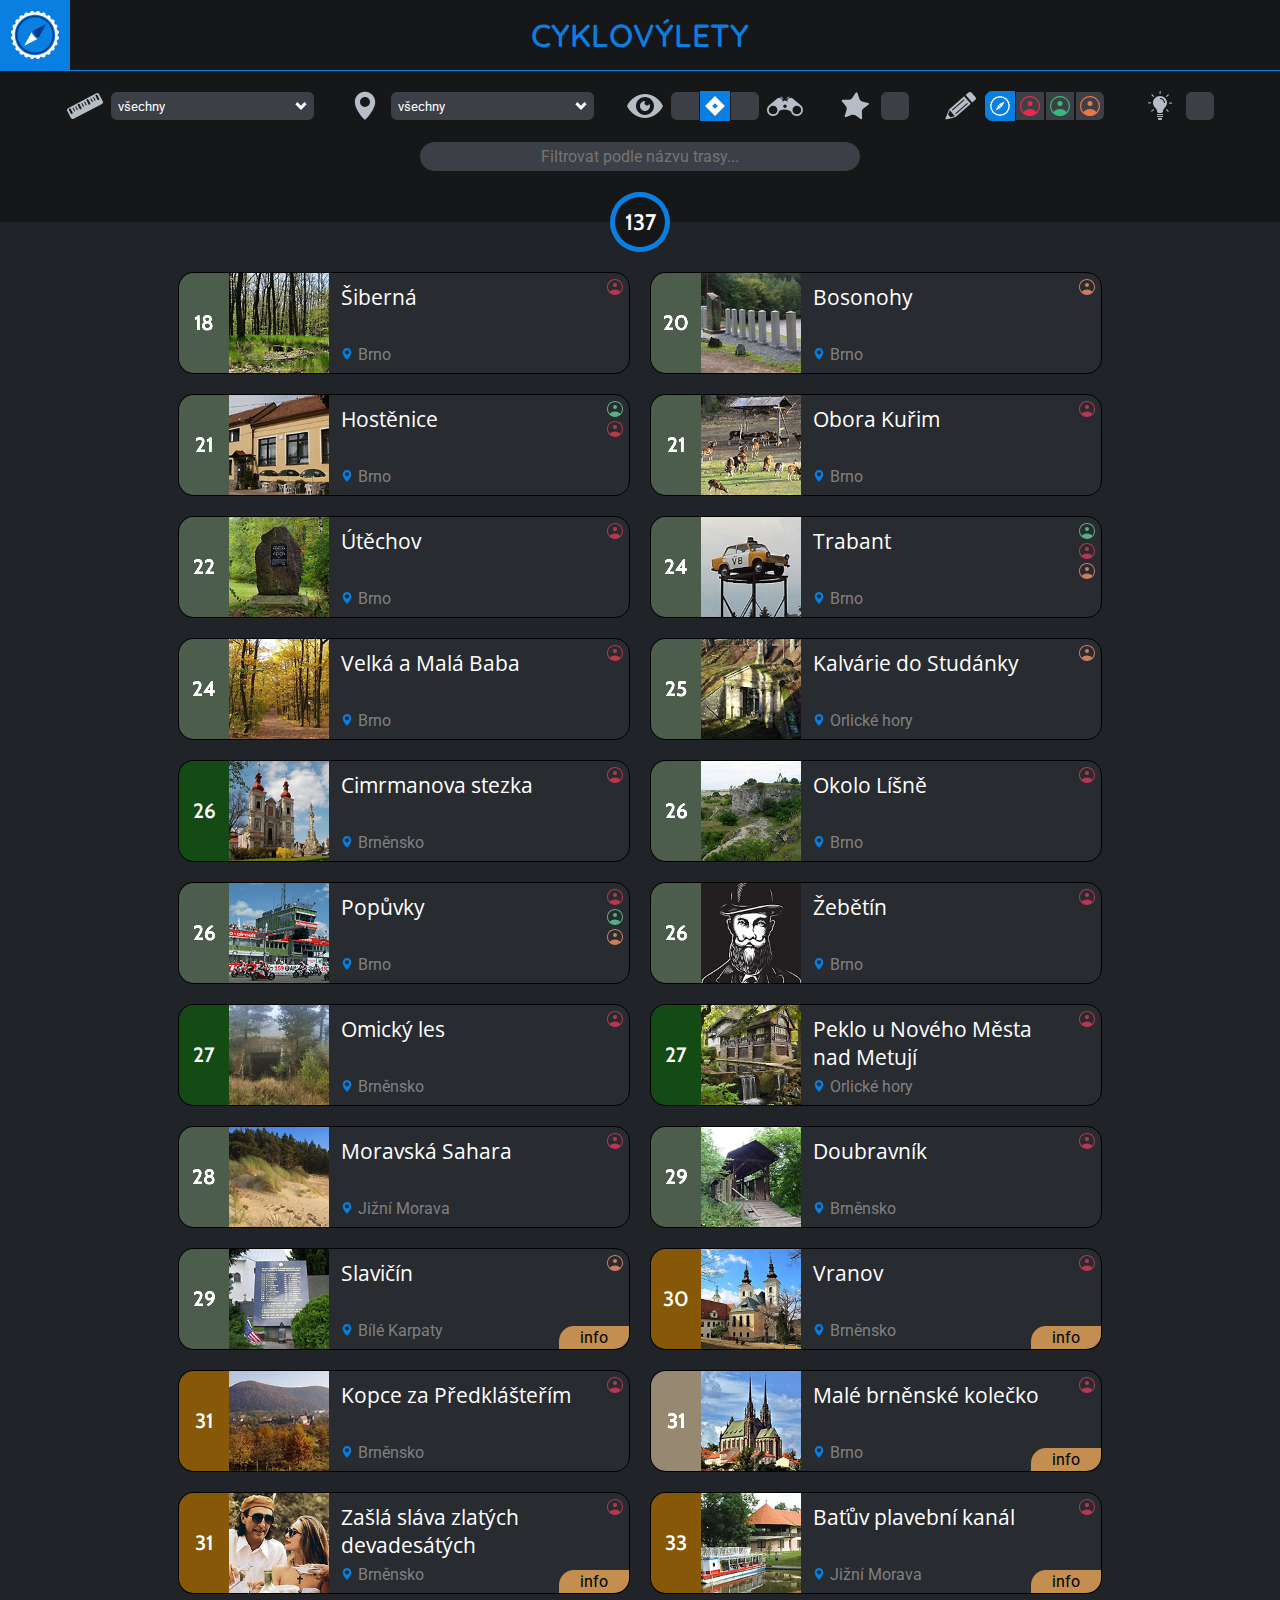
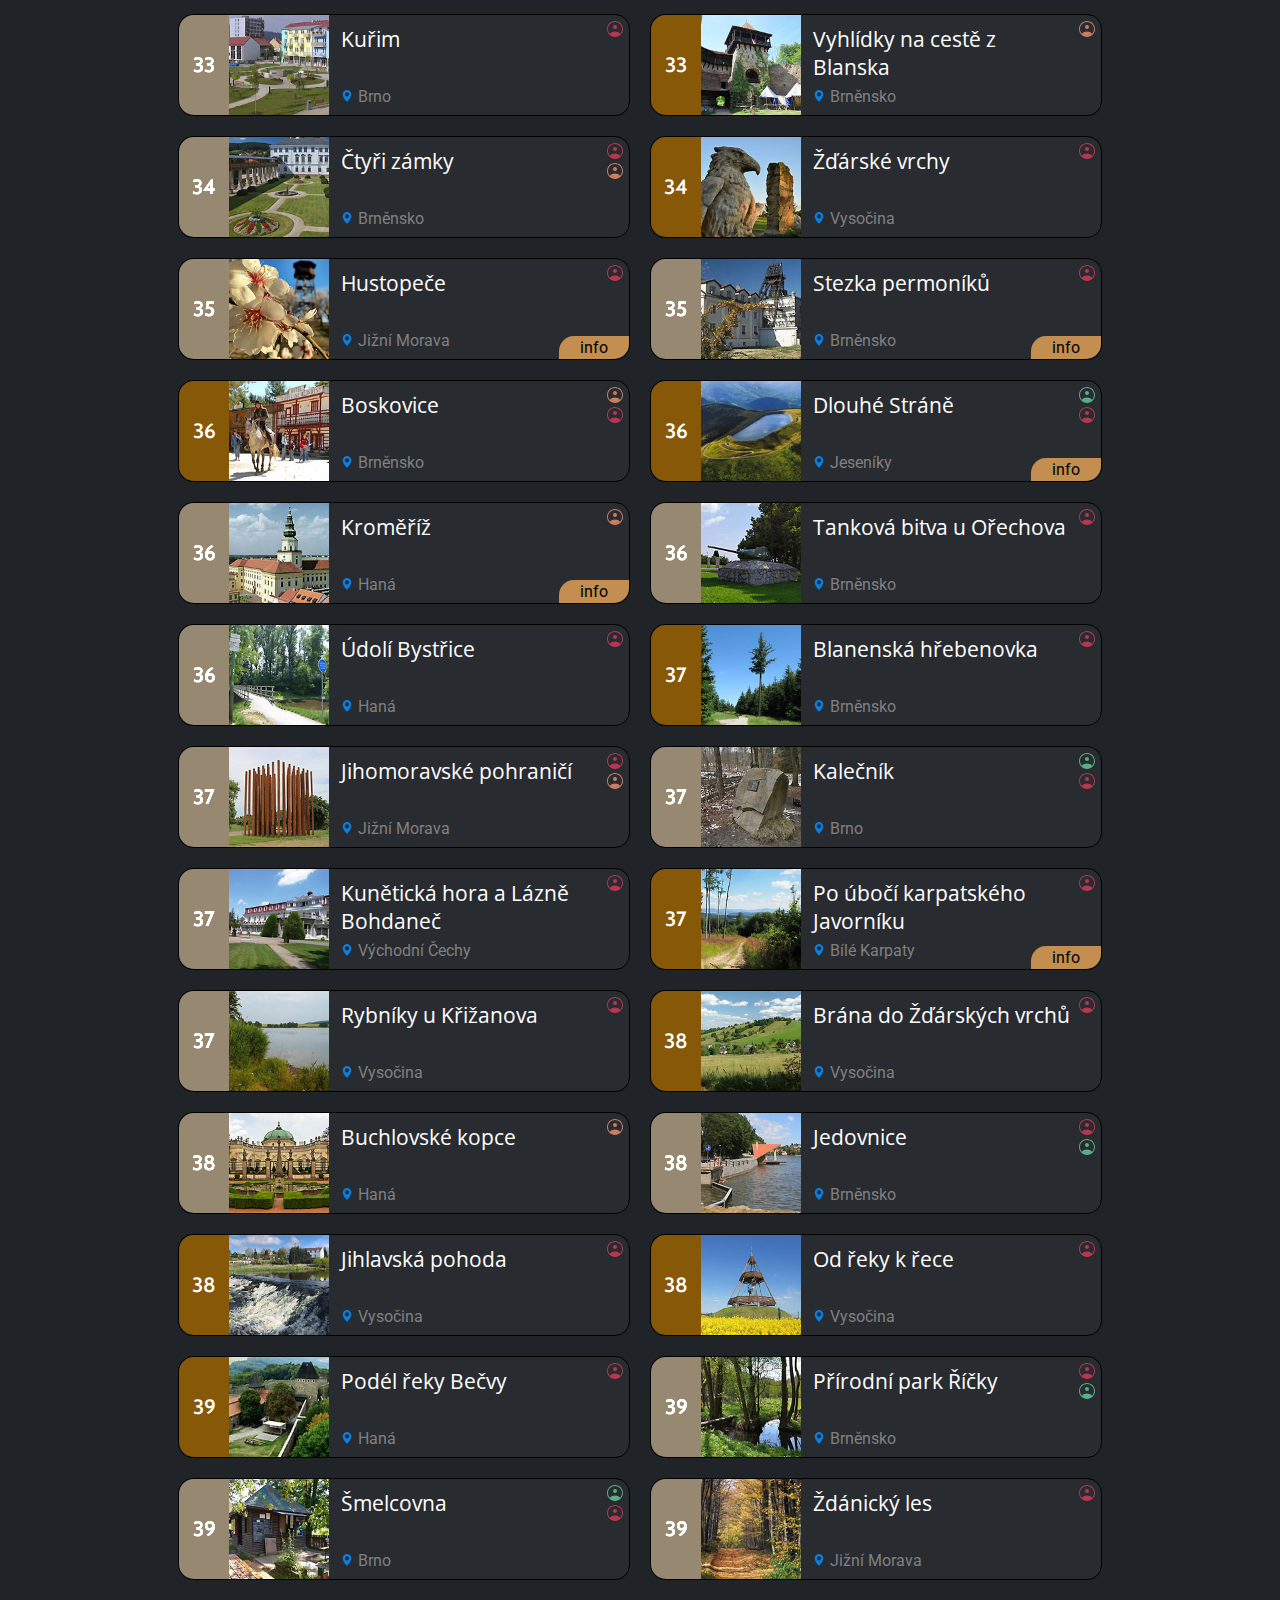
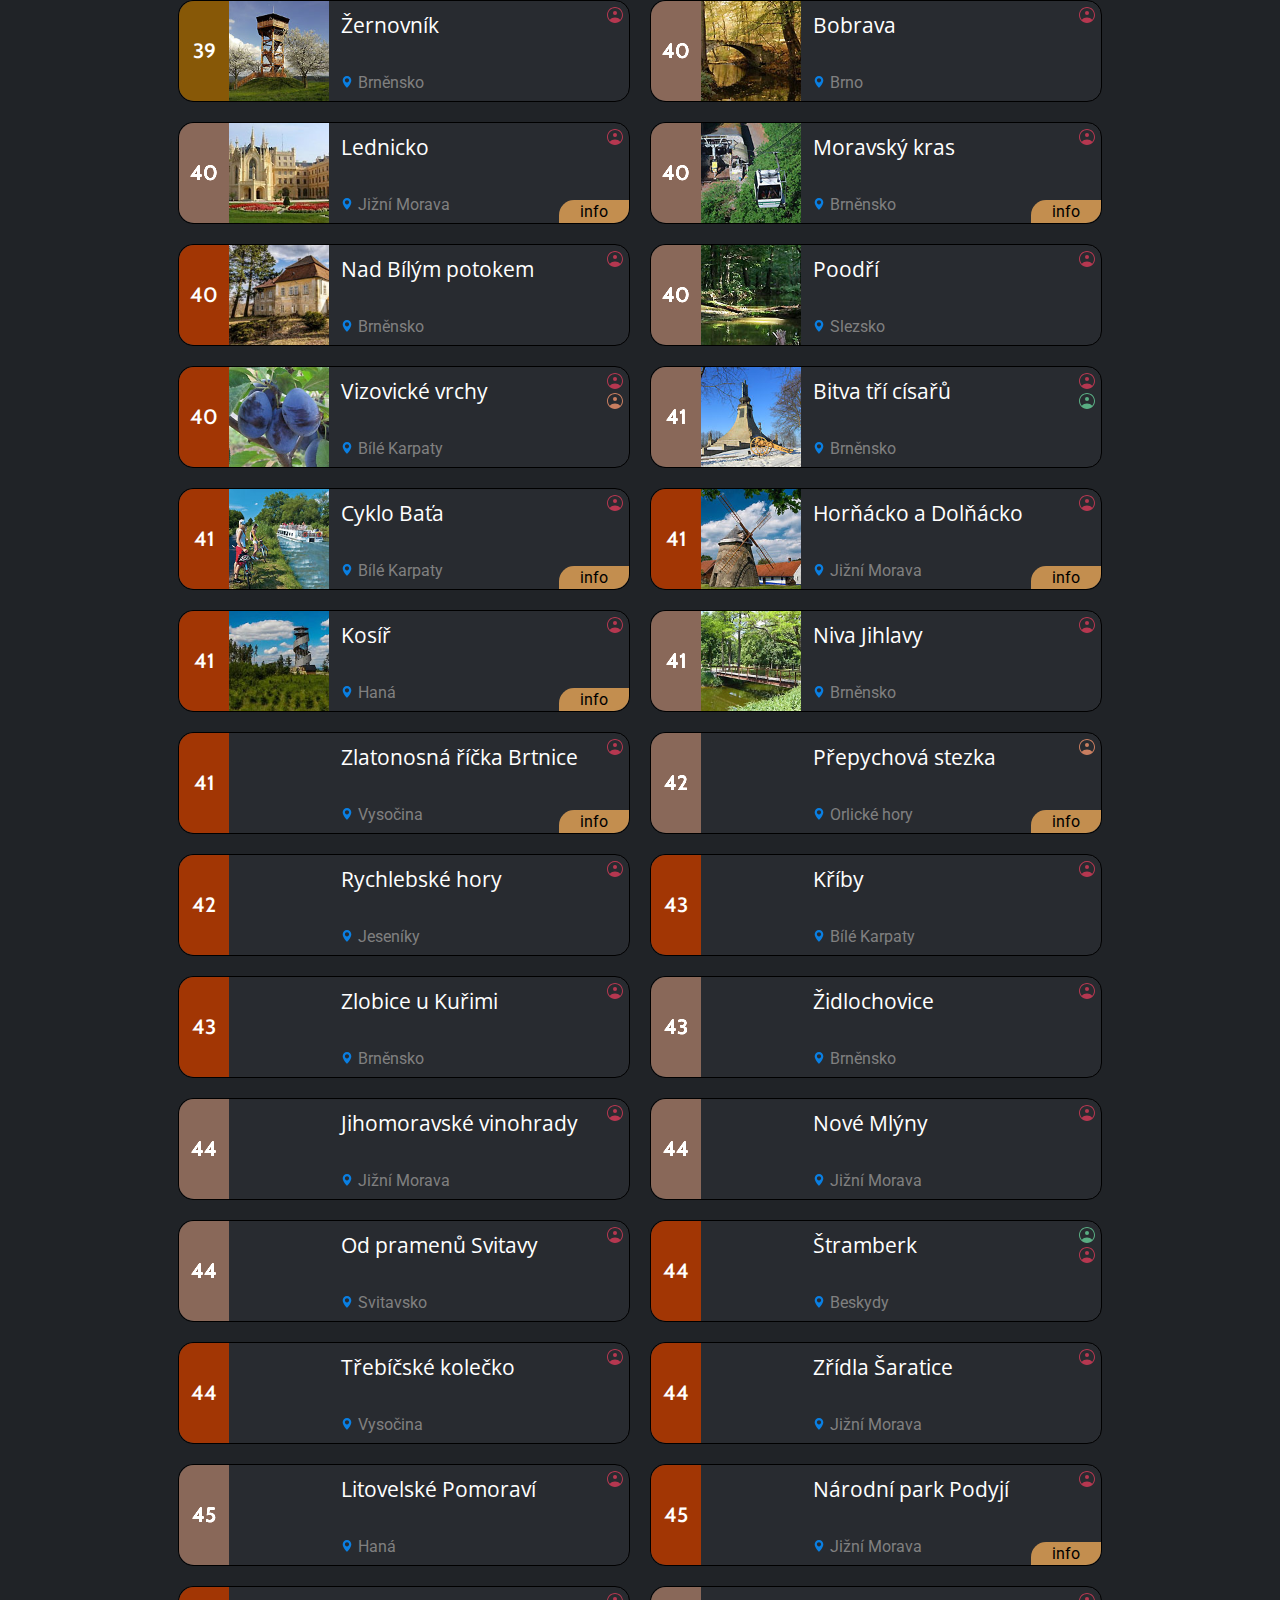
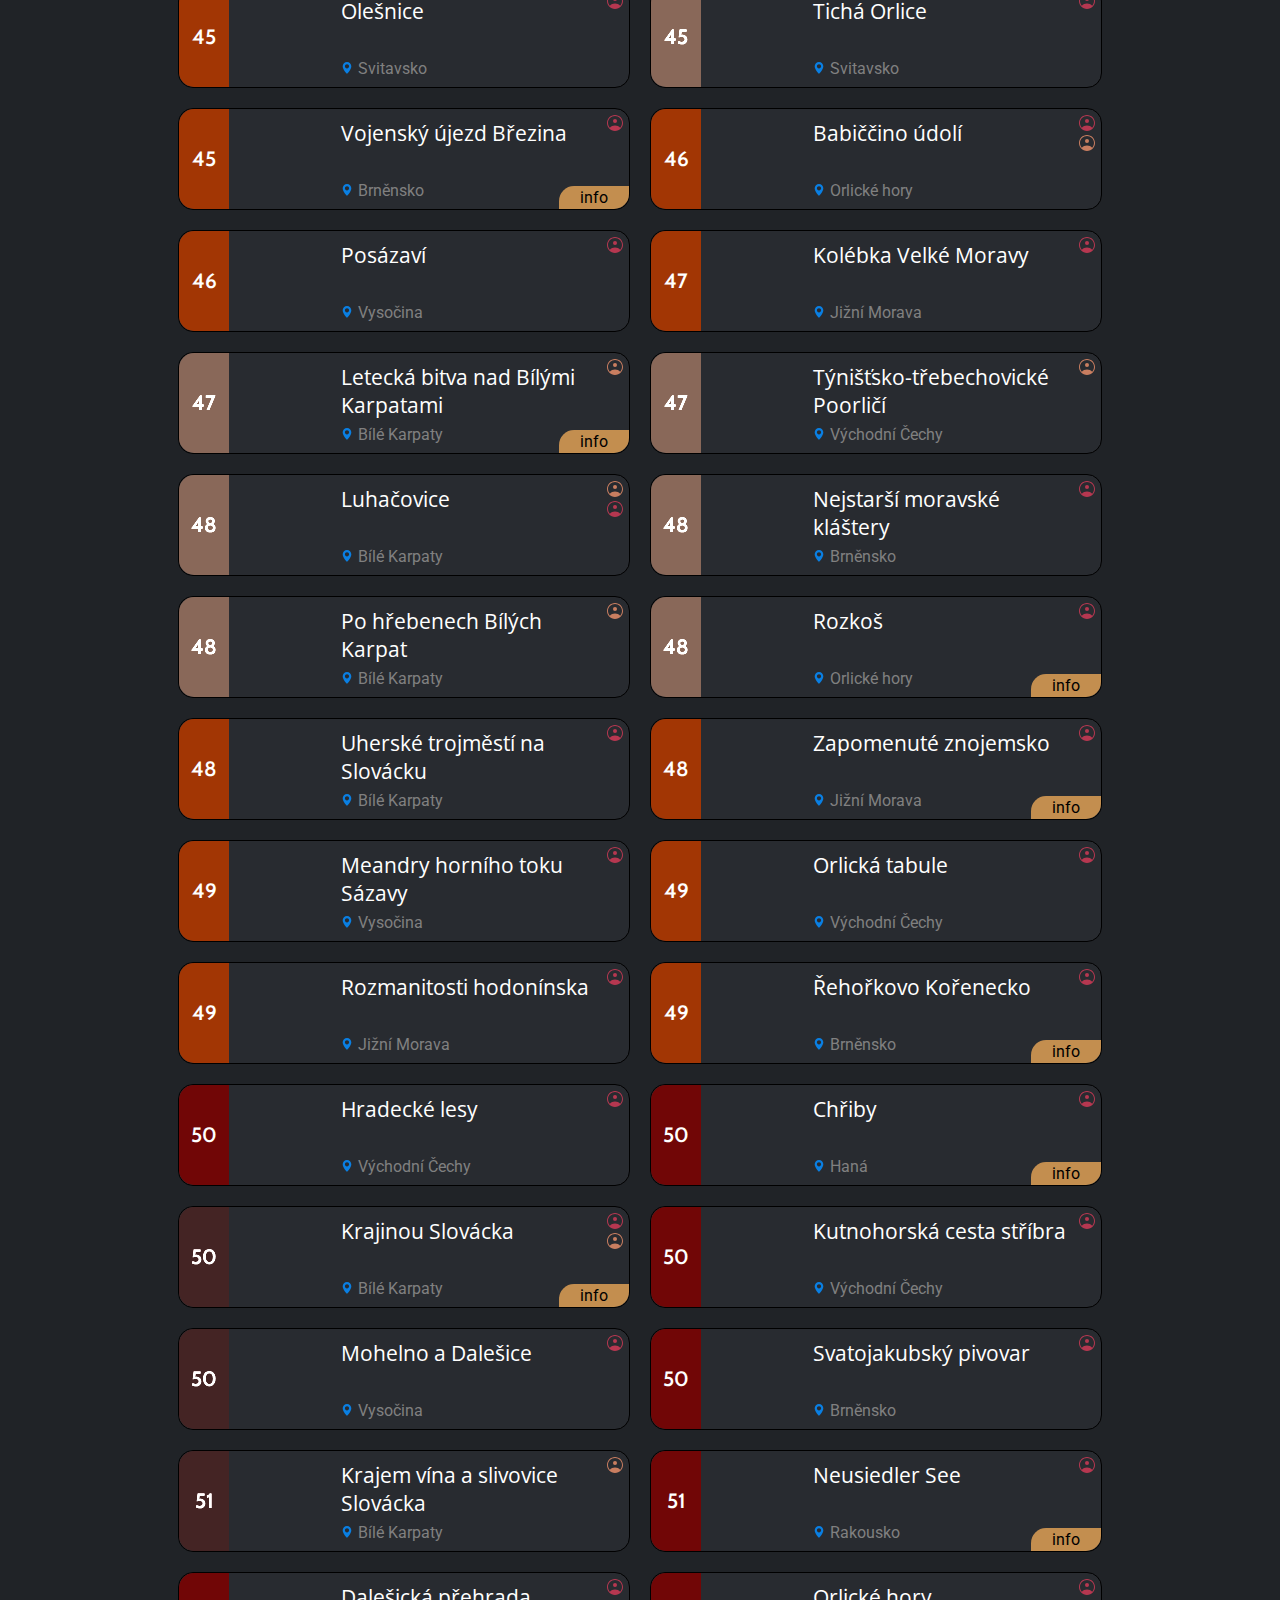
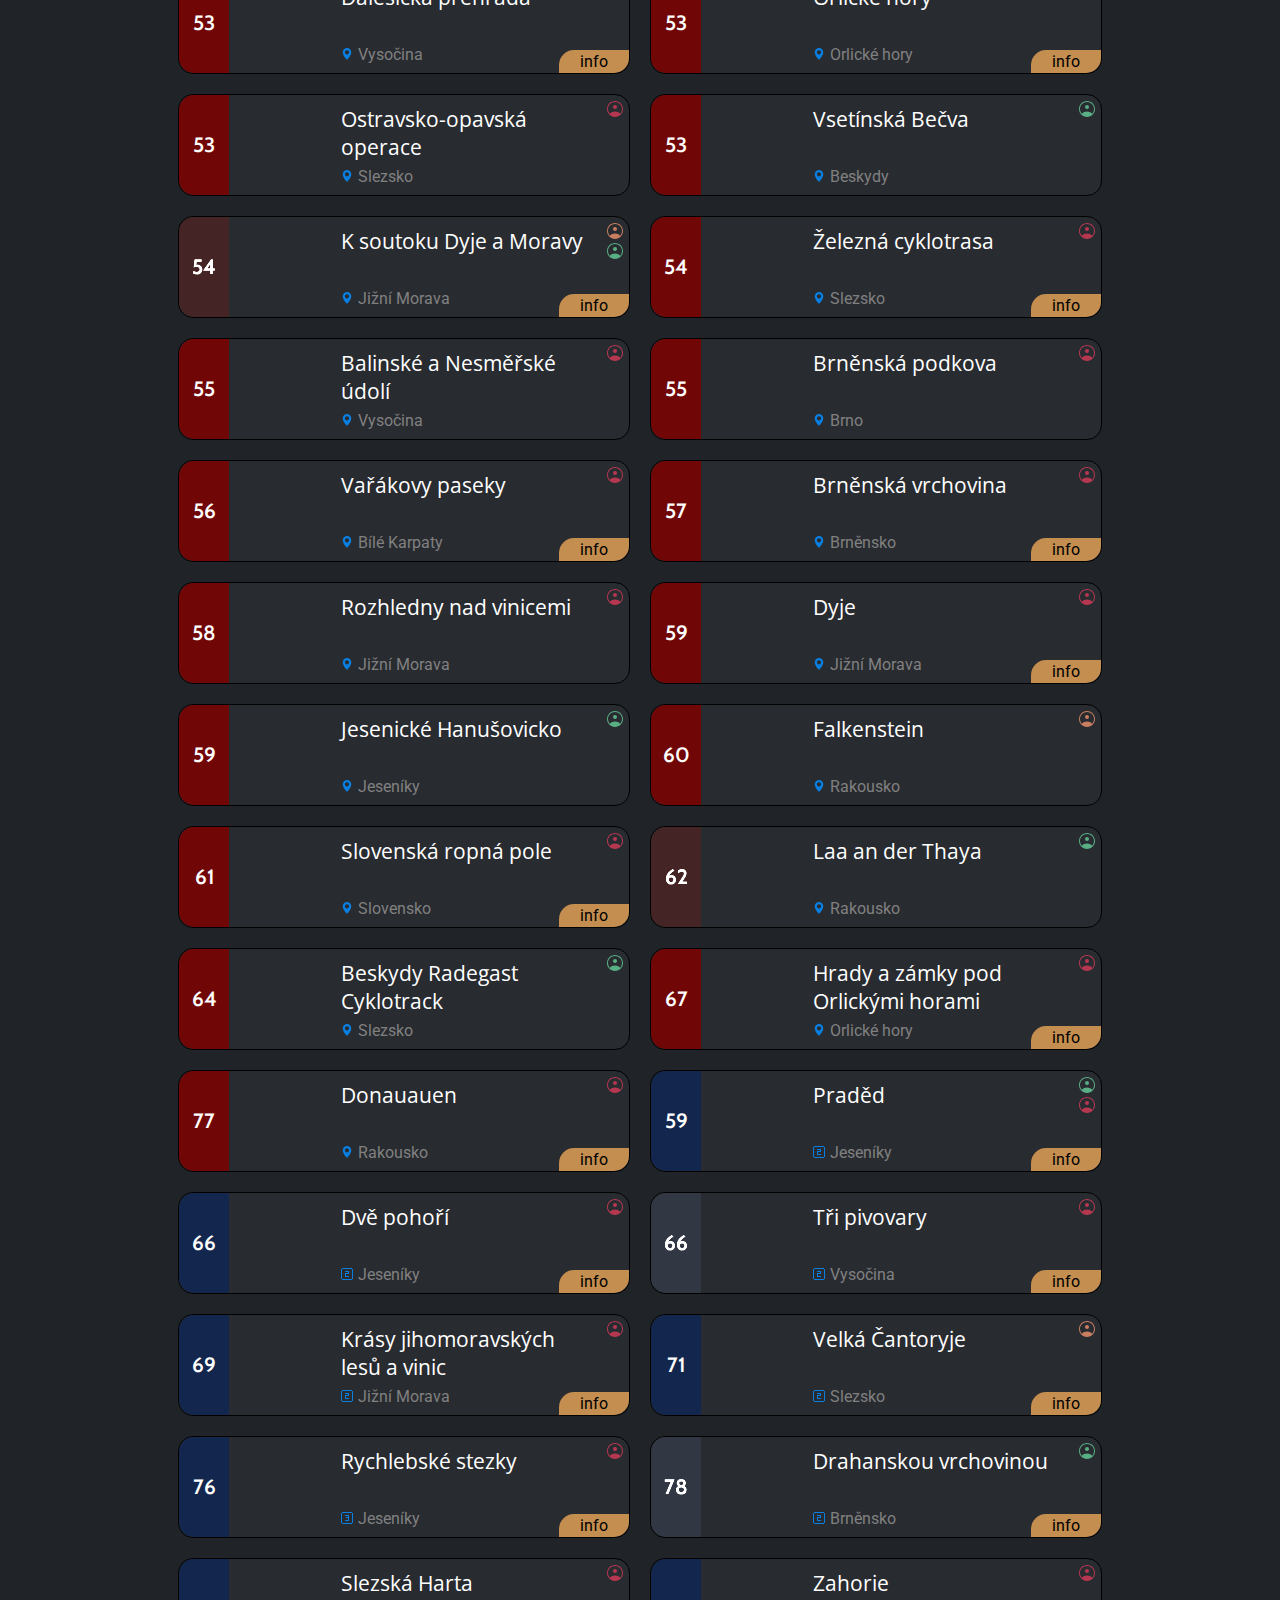
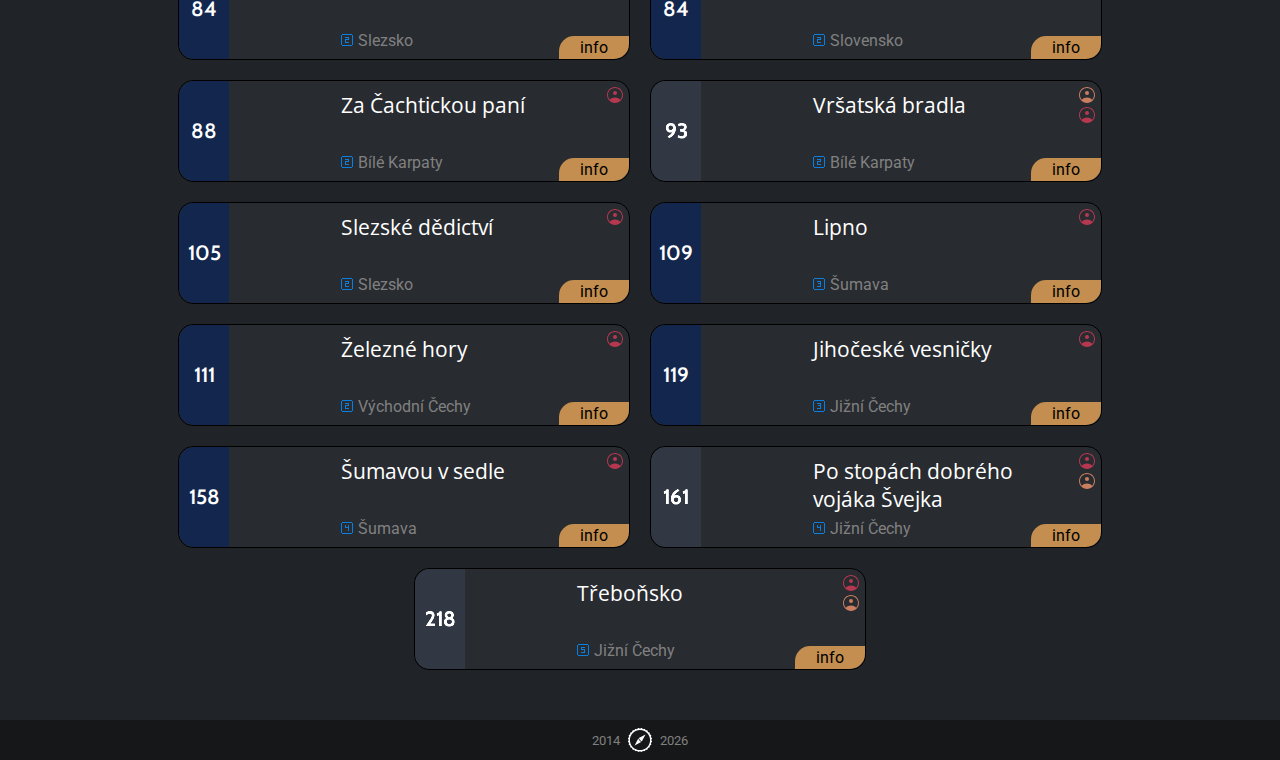
==== commit 185ff984: "7.25" ====
--- a/cyklo.html
+++ b/cyklo.html
@@ -39,11 +39,11 @@
             </select>
         </div>
         <div class="filtrRadioToggle">
+            <img class="filtrySVG" src="img/filtry-zname.svg" alt="Již známé trasy" title="Již známé trasy">
+            <label for="onlyKnown" class="radioContainer"><input type="radio" id="onlyKnown" name="toggleKnown" value="onlyKnown" onclick="filterByKnown(this.value)"><span class="radiocheck rLeft firstRadio"></span></label>
+            <label for="onlyUnknownKnown" class="radioContainer"><input type="radio" id="onlyUnknownKnown" name="toggleKnown" value="onlyUnknownKnown" onclick="filterByKnown(this.value)"><span class="radiocheck"></span></label>
+            <label for="onlyUnknown" class="radioContainer"><input type="radio" id="onlyUnknown" name="toggleKnown" value="onlyUnknown" onclick="filterByKnown(this.value)"><span class="radiocheck rRight lastRadio"></span></label>
             <img class="filtrySVG" src="img/filtry-neabsolvovane.svg" alt="Dosud neabsolvované" title="Dosud neabsolvované trasy">
-            <label for="onlyUnknown" class="radioContainer"><input type="radio" id="onlyUnknown" name="toggleKnown" value="onlyUnknown" onclick="filterByKnown(this.value)"><span class="radiocheck rLeft firstRadio"></span></label>
-            <label for="onlyUnknownKnown" class="radioContainer"><input type="radio" id="onlyUnknownKnown" name="toggleKnown" value="onlyUnknownKnown" onclick="filterByKnown(this.value)"><span class="radiocheck"></span></label>
-            <label for="onlyKnown" class="radioContainer"><input type="radio" id="onlyKnown" name="toggleKnown" value="onlyKnown" onclick="filterByKnown(this.value)"><span class="radiocheck rRight lastRadio"></span></label>
-            <img class="filtrySVG" src="img/filtry-zname.svg" alt="Již známé trasy" title="Již známé trasy">
         </div>
         <div class="filtrZatrzitko">
             <img class="filtrySVG" src="img/filtry-nove.svg" alt="Jen nové" title="Jen nově přidané trasy">
--- a/data/styles.css
+++ b/data/styles.css
@@ -86,13 +86,16 @@
     font-family: 'Open Sans', sans-serif;
     font-size: 1.8em;
     color: var(--themeColor);
-    margin-top: 10px;
+    margin-top: 60px;
     margin-bottom: 20px;
     margin-left: auto;
     margin-right: auto;
     width: 90%;
     max-width: 900px;
 }
+    h2:first-child {
+        margin-top: 10px;
+    }
 
 /* nadpis využitý pro velikosti mapy regionů */
 h3 {
@@ -118,6 +121,10 @@
     color: lightgray;
 }
 
+.poznamka {
+    color: gray;
+}
+
 ul {
     padding-left: 20px;
 }
@@ -163,6 +170,7 @@
     display: grid;
     grid-template-columns: auto;
     grid-template-rows: 100px auto 1.7em;
+    z-index: 100;
 }
     /* na mobilu bude tento panel zabírat celou šířku obrazovky (tj. oba grid-columns) */
     @media (pointer: coarse) {
@@ -280,6 +288,7 @@
         }
         .menuMainItemWrapper.menuCyklo .menuMainItem, .menuMainItemWrapper.menuPesi .menuMainItem {
             border: 3px solid #063984;
+            filter: drop-shadow(0px 0px 3px var(--bgDarker));
         }
         /* individuální zbarvení každého tlačítka zvlášť */
         .menuMainItemWrapper.menuCyklo .menuMainItem {
@@ -378,12 +387,135 @@
     background-repeat: no-repeat;
     background-size: cover;
     grid-column: 2 / 3;
+    display: flex;
 }
     /* na mobilu tento panel nebude vůbec zobrazený */
     @media (pointer: coarse) {
         #panelPinup {
             display: none;
         }
+    }
+
+/* wrapper pro akční tlačítka pro pinup girls */
+#pinupButtons {
+    width: 120px;
+    height: 120px;
+    position: absolute;
+    margin: 0px;
+    padding: 0px;
+    bottom: 20px;
+    right: 20px;
+}
+
+/* společné styly pro akční tlačítka */
+#pinupBtnGallery, #pinupBtnNew, #pinupBtnLock, #pinupBtnUnlock {
+    width: 50px;
+    height: 50px;
+    border-radius: 50%;
+    margin: 0px;
+    padding: 0px;
+    user-select: none;
+    cursor: pointer;
+    background-color: rgba(0, 0, 0, 0.400);
+    opacity: 0.5;
+}
+
+/* tlačítko na otevření galerie s pinup girls */
+#pinupBtnGallery {
+    position: absolute;
+    top: 0px;
+    right: 0px;
+}
+
+/* tlačítko na opětovné náhodné vygenerování nového pinup obrázku */
+#pinupBtnNew {
+    position: absolute;
+    bottom: 0px;
+    left: 0px;
+}
+
+/* tlačítko na "uzamčení" aktuálně zobrazené pinup girl do localStorage (aby se načetla opět tato i po zavření prohlížeče) */
+#pinupBtnLock {
+    position: absolute;
+    bottom: 0px;
+    right: 0px;
+}
+
+/* tlačítko na "odemčení" aktuálně zobrazené pinup girl do localStorage (aby se načetla opět tato i po zavření prohlížeče) */
+#pinupBtnUnlock {
+    position: absolute;
+    bottom: 0px;
+    right: 0px;
+    background-color: rgba(0, 0, 0, 0.200);
+    opacity: 1.0;
+}
+
+    :is(#pinupBtnGallery, #pinupBtnNew, #pinupBtnLock, #pinupBtnUnlock):hover {
+        background-color: var(--themeColor);
+        opacity: 1.0;
+    }
+
+/* wrapper div pro galerii miniatur obrázků pinup girls */
+#pinupGalleryWrapper {
+    width: calc(90% - 80px);
+    height: calc(90vh - 80px);
+    position: relative;
+    margin: auto;
+    text-align: center;
+    padding: 30px;
+    background-color: var(--bgDark);
+    border-radius: 25px;
+    filter: drop-shadow(5px 5px 10px var(--bgDarker));
+    z-index: 5;
+}
+
+/* flex container div uvnitř wrapperu pro galerii pinup girls, který zajistí správné chování pro flex */
+#pinupGalleryContainer {
+    display: flex;
+    flex-wrap: wrap;
+    flex-direction: row;
+    justify-content: center;
+    align-items: flex-start;
+    align-content: flex-start;
+    height: 100%;
+    overflow-y: auto;
+    padding: 0px 10px;
+}
+
+/* jednotlivé divy s miniaturami */
+.pinupGalleryItem {
+    width: 150px;
+    height: 100px;
+    margin: 10px;
+    padding: 0px;
+}
+
+    .pinupGalleryItem img {
+        border-radius: 15px;
+        cursor: pointer;
+        user-select: none;
+    }
+        .pinupGalleryItem img:hover {
+            filter: brightness(120%);
+        }
+
+/* zavírací tlačítko galerie miniatur */
+#pinupGalleryCloseButton {
+    width: 40px;
+    height: 20px;
+    position: absolute;
+    top: 0px;
+    right: 35px;
+    z-index: 7;
+    border-radius: 0px 0px 10px 10px;
+    background-color: var(--themeColor);
+    cursor: pointer;
+    user-select: none;
+    font-size: 0.8em;
+}
+
+    #pinupGalleryCloseButton:hover {
+        background-color: var(--highlightColor);
     }
 
 
@@ -479,6 +611,7 @@
         margin-right: auto;
         width: 90%;
         max-width: 900px;
+        line-height: 1.5;
     }
 
 /* hlavní container div pro obsah stránky se statistikou */
@@ -927,7 +1060,7 @@
         /* dodatečné css stylování pro mobily, reflektující fakt, že na mobilech se u tras nezobrazují miniatury reprezentujících fotek */
         @media (pointer: coarse) {
             .trasaContainer {
-                grid-template-columns: minmax(auto, 280px) 70px;
+                grid-template-columns: 50px minmax(auto, 230px) 70px;
                 grid-template-rows: minmax(72px, auto);
             }
         }
@@ -951,7 +1084,7 @@
             /* dodatečné css stylování pro mobily, reflektující fakt, že na mobilech se u tras nezobrazují miniatury reprezentujících fotek */
             @media (pointer: coarse) {
                 .trasaUrlContainer {
-                    grid-column: 1 / 3;
+                    grid-column: 1 / 4;
                     grid-template-columns: 50px minmax(auto, 300px);
                     grid-template-rows: 1fr auto;
                     grid-template-areas: 
@@ -1057,19 +1190,19 @@
                 }
                 /* speciální ikonky pro vícedenní trasy místo map-pinu */
                 /* aby díky nim šlo na první pohled poznat, na kolik dní daná trasa je */
-                .kmContainer.multi.days2 ~ .pictureContainer ~ .nazevContainer ~ .regionContainer::before {
+                .kmContainer.multi.days2 ~ .regionContainer::before {
                     content: url("../img/map-pin2.svg");
                     margin-right: 5px;
                 }
-                .kmContainer.multi.days3 ~ .pictureContainer ~ .nazevContainer ~ .regionContainer::before {
+                .kmContainer.multi.days3 ~ .regionContainer::before {
                     content: url("../img/map-pin3.svg");
                     margin-right: 5px;
                 }
-                .kmContainer.multi.days4 ~ .pictureContainer ~ .nazevContainer ~ .regionContainer::before {
+                .kmContainer.multi.days4 ~ .regionContainer::before {
                     content: url("../img/map-pin4.svg");
                     margin-right: 5px;
                 }
-                .kmContainer.multi.days5 ~ .pictureContainer ~ .nazevContainer ~ .regionContainer::before {
+                .kmContainer.multi.days5 ~ .regionContainer::before {
                     content: url("../img/map-pin5.svg");
                     margin-right: 5px;
                 }
@@ -1128,6 +1261,41 @@
                 align-items: center;
             }
 
+        /* skryté tlačítko pro zobrazení trasy ve formátu Plánovače i na mobilu */
+        /* ujistit se, že na PC se nikdy nezobrazí (i když v JavaScriptu by neměl být div ani vygenerován) */
+        .mobilPlanovacContainer {
+            display: none;
+        }
+            /* veškeré stylování tak bude jen pro mobil */
+            @media (pointer: coarse) {
+                .mobilPlanovacContainer {
+                    background-color: transparent;
+                    border-radius: 15px 0px 0px 15px;
+                    display: flex;
+                    justify-content: center;
+                    align-items: stretch;
+                    grid-column: 1 / 2;
+                    grid-row: 1 / 2;
+                    z-index: 10;
+                }
+            }
+
+            /* odkaz pro trasu Plánovače na mobilu */
+            /* opět pro jistotu skrytí na PC */
+            .mobilPlanovacAnchor {
+                display: none;
+            }
+                /* stylování pro mobil */
+                @media (pointer: coarse) {
+                    .mobilPlanovacAnchor {
+                        text-decoration: none;
+                        flex-grow: 1;
+                        display: flex;
+                        justify-content: center;
+                        align-items: center;
+                    }
+                }
+
         /* tlačítko pro zobrazení/skrytí infoboxu pod kartou trasy */
         .infoButtonContainer {
             background-color: transparent;
@@ -1141,7 +1309,7 @@
         }
             @media (pointer: coarse) {
                 .infoButtonContainer {
-                    grid-column: 2 / 3;
+                    grid-column: 3 / 4;
                 }
             }
 
@@ -1285,22 +1453,171 @@
 /* ======================================================================================================== */
 /* MAPA REGIONŮ */
 
-/* wrapper div pro obalení a hrefu, aby nepřetékal na 100% délky řádku prohlížeče */
-.mapaRegionuWrapper {
+/* wrapper div pro mapu regionů */
+#mapaRegionuWrapper {
+    height: 50vh;
+    min-height: 300px;
+    padding-bottom: 20px;
+}
+    @media (max-width: 572px) {
+        #mapaRegionuWrapper {
+            height: 300px;
+            min-height: unset;
+        }
+    }
+
+/* vektorový SVG inline element mapy regionů */
+#mapa-regionu {
+    width: 100%;
+    height: 100%;
+    fill: var(--bgLighter);
+}
+#mapa-regionu > * {
+    cursor: pointer;
+}
+#mapa-regionu > *:hover {
+    fill: var(--highlightColor);
+}
+
+/* speciální zbarvení vybraného regionu */
+.selectedSVGRegion {
+    fill: var(--themeColor) !important;
+}
+
+
+/* DETAILY K REGIONŮM */
+
+/* wrapper pro vysvětlivky ke kategoriím délek tras */
+.vysvetlivkyWrapper {
+    display: flex;
+    flex-wrap: wrap;
+    justify-content: center;
+    align-items: stretch;
+    align-content: center;
     width: 90%;
-    max-width: 600px;
+    max-width: 855px;
+    margin: 0px auto;
+    background-color: var(--bgLight);
+    border-radius: 15px;
+}
+
+/* popisky vysvětlivek */
+.vysvetlivkaCykloPopisek, .vysvetlivkaKategoriePopisek, .vysvetlivkaPesiPopisek, 
+.vysvetlivkaCyklo, .vysvetlivkaKategorie, .vysvetlivkaPesi {
+    width: calc(100% / 3);
+    box-sizing: border-box;
+    display: flex;
+    justify-content: center;
+    align-items: center;
+    align-content: center;
+}
+.vysvetlivkaCykloPopisek, .vysvetlivkaKategoriePopisek, .vysvetlivkaPesiPopisek {
+    color: gray;
+    padding: 10px;
+}
+.vysvetlivkaKategoriePopisek {
+    text-transform: uppercase;
+}
+
+/* prvky v řádcích pro vysvětlivky */
+.vysvetlivkaCyklo, .vysvetlivkaKategorie, .vysvetlivkaPesi {
+    border-top: 4px solid var(--bgDark);
+    padding: 15px;
+}
+
+/* patička vysvětlivek (prakticky jen pro stylování */
+.vysvetlivkyPatka {
+    width: 100%;
+    color: gray;
+    border-top: 4px solid var(--bgDark);
+    padding: 10px;
+    box-sizing: border-box;
+}
+
+/* container wrapper pro jednotlivé divy s různými typy detailů k regionům */
+.regionyDetailsContainer {
+    display: flex;
+    flex-wrap: wrap;
     margin: 20px auto;
-}
-
-/* stylopis pro samotná tlačítka pro jednotlivé velikosti mapy regionů */
-.mapaRegionu {
+    width: 90%;
+    max-width: 855px;
     background-color: var(--bgLight);
-    border: 1px solid black;
     border-radius: 15px;
-    padding: 5px 10px;
-}
-    .mapaRegionu:hover {
-        filter: brightness(120%);
+    justify-content: space-evenly;
+}
+
+/* popisek v horní části container divu o tom, o jaký typ informací v tom divu jde */
+.regionyDetailsPopisek {
+    width: 100%;
+    display: block;
+    padding: 15px;
+    box-sizing: border-box;
+    color: gray;
+}
+    .regionyDetailsPopisek > h4 {
+        margin: 0px auto;
+        padding-top: 5px;
+    }
+
+/* prostřední část v divu, kam se vkládá případná grafika jako SVG ikony nebo rating hvězdiček apod. */
+.regionyDetailsGrafika {
+    width: 100%;
+    display: block;
+    padding: 15px;
+    box-sizing: border-box;
+    color: white;
+    font-size: 2.7em;
+}
+
+    /* zbarvení hvězdiček ratingu podle toho, kolik jich je (1-5) */
+    .starRatingFiller {
+        color: gray;
+    }
+    .starRating-1 {
+        color: rgb(165, 0, 0);
+    }
+    .starRating-2 {
+        color: rgb(218, 69, 0);
+    }
+    .starRating-3 {
+        color: rgb(255, 166, 0);
+    }
+    .starRating-4 {
+        color: rgb(121, 148, 0);
+    }
+    .starRating-5 {
+        color: rgb(0, 129, 22);
+    }
+
+/* spodní část divu, která je vyhrazená pro případný textový popis informací v dané kategorii */
+.regionyDetailsPodrobnosti {
+    width: 100%;
+    display: block;
+    padding: 15px;
+    box-sizing: border-box;
+    color: white;
+    line-height: 1.5;
+}
+
+/* speciální část divu pro štítky (tagy) doporučených délek tras v regionu */
+.regionyDetailsTagy {
+    width: 100%;
+    display: flex;
+    flex-wrap: wrap;
+    justify-content: center;
+    align-items: flex-start;
+    padding: 0px 15px 15px 15px;
+    box-sizing: border-box;
+    color: white;
+}
+
+    /* malý tag div společné vlastnosti */
+    .tagDiv {
+        margin: 5px;
+        color: white;
+        padding: 3px 10px;
+        border-radius: 5px;
+        width: fit-content;
     }
 
 
@@ -1596,68 +1913,89 @@
     box-sizing: border-box;
 }
 
+/* wrapper div pro statistiky o rekordních trasách a regionech, který umožní flex zobrazení */
+.recordsWrapper {
+    display: flex;
+    flex-wrap: wrap;
+    justify-content: space-between;
+    align-items: flex-start;
+    width: 90%;
+    max-width: 855px;
+    margin: 0px auto;
+}
+    /* na displejích o malé šířce (např. na mobilech) */
+    @media (max-width: 762px) {
+        .recordsWrapper {
+            justify-content: center;
+        }
+    }
+
 /* container div pro každou z položek souhrnných dat zobrazujících rekordní trasy */
 .statsRecordsContainer {
     display: flex;
-    flex-wrap: nowrap;
-    margin: 20px auto;
-    width: 90%;
-    max-width: 855px;
+    flex-wrap: wrap;
+    width: 45%;
+    min-width: 300px;
     background-color: var(--bgLight);
     border-radius: 15px;
     justify-content: space-evenly;
-}
-    @media (max-width: 572px) {
+    padding: 15px;
+}
+    /* na displejích o malé šířce (např. na mobilech) */
+    @media (max-width: 762px) {
         .statsRecordsContainer {
-            flex-wrap: wrap;
+            width: 100%;
+            margin: 10px 0px;
         }
     }
 
 /* textový popisek položky */
 /* defaultně se zobrazuje vlevo od číselného výsledku */
 .statsRecordsPopisek {
-    width: 50%;
+    width: 100%;
     min-width: 250px;
     display: flex;
     flex-wrap: wrap;
-    justify-content: flex-end;
-    text-align: right;
-    align-items: center;
-    padding: 15px;
+    justify-content: center;
+    text-align: center;
+    align-items: center;
+    padding: 5px 0px 15px 0px;
     box-sizing: border-box;
     color: gray;
 }
-    /* na displejích o malé šířce (např. na mobilech) se zobrazí textový popisek nad hodnotami */
-    @media (max-width: 572px) {
-        .statsRecordsPopisek {
-            width: 100%;
-            justify-content: center;
-            text-align: center;
-            padding-bottom: 5px;
-        }
-    }
 
 /* hodnoty (názvy jednotlivých rekordních tras) */
 .statsRecordsVysledek {
-    width: 50%;
+    width: 100%;
     min-width: 250px;
     display: flex;
     flex-wrap: wrap;
-    justify-content: flex-start;
-    text-align: left;
-    align-items: center;
-    padding: 15px;
+    justify-content: center;
+    text-align: center;
+    align-items: baseline;
+    padding: 5px 0px;
     box-sizing: border-box;
-}
-    /* na displejích o malé šířce (např. na mobilech) se zobrazí hodnoty pod popiskem */
-    @media (max-width: 572px) {
-        .statsRecordsVysledek {
-            width: 100%;
-            justify-content: center;
-            text-align: center;
-            padding-top: 10px;
-        }
-    }
+    color: lightgray;
+}
+    /* speciální stylopis pro prvního v pořadí (zlatá medaile/hvězda) */
+    .statsRecordsContainer > div:nth-child(2) {
+        color: white;
+        font-size: 1.1em;
+        padding: 10px 0px 20px 0px;
+    }
+
+svg[class^="rank"] {
+    margin-right: 12px;
+}
+.rankGold {
+    fill: rgb(240, 174, 9);
+}
+.rankSilver {
+    fill: rgb(174, 214, 224);
+}
+.rankBronze {
+    fill: rgb(235, 58, 34);
+}
 
 /* CYKLO / PĚŠÍ STATISTIKY */
 
@@ -1741,6 +2079,98 @@
     padding: 5px;
 }
 
+/* speciální barvící css classy pro rozšířené koláčové grafy */
+
+/* vícedenní trasy podle počtu dní */
+.multi2 {
+    background-color: #1a3995;
+}
+.multi3 {
+    background-color: #4b1797;
+}
+.multi4 {
+    background-color: #791377;
+}
+.multi5 {
+    background-color: #9f1241;
+}
+
+/* neabsolvované vs. známé trasy */
+.neabsolvovane {
+    background-color: #005688;
+}
+.zname {
+    background-color: #19685c;
+}
+
+/* trasy podle autorství */
+.autorstviK {
+    background-color: var(--authorK);
+}
+.autorstviV {
+    background-color: var(--authorV);
+}
+.autorstviD {
+    background-color: var(--authorD);
+}
+
+/* wrapper div pro přepínací záložky/tlačítka pro jednotlivé kategorie tipy a triky */
+#cykloKolaceButtons, #pesiKolaceButtons, #cykloGrafyButtons, #pesiGrafyButtons {
+    display: flex;
+    flex-wrap: wrap;
+    flex-direction: row;
+    justify-content: center;
+}
+
+/* společná pravidla pro všechny záložky/tlačítka */
+#cykloKolacDelkyBtn, #cykloKolacMultiBtn, #cykloKolacKnownBtn, #cykloKolacAutorstviBtn, 
+#pesiKolacDelkyBtn, #pesiKolacMultiBtn, #pesiKolacKnownBtn, #pesiKolacAutorstviBtn, 
+#cykloGrafTrasyBtn, #cykloGrafUnknownBtn, #cykloGrafKnownBtn, #cykloGrafKmBtn, #cykloGrafDnyBtn, 
+#pesiGrafTrasyBtn, #pesiGrafUnknownBtn, #pesiGrafKnownBtn, #pesiGrafKmBtn, #pesiGrafDnyBtn {
+    width: 60px;
+    height: 30px;
+    border: 1px solid white;
+    background-color: var(--bgDarker);
+    border-radius: 10px;
+    cursor: pointer;
+    user-select: none;
+    margin-left: 10px;
+    margin-right: 10px;
+    display: flex;
+    justify-content: center;
+    align-items: center;
+}
+    /* na mobilech dojde ke zmenšení přepínacích tlačítek na šířku, aby se všechna vešla */
+    @media (max-width: 572px) {
+        #cykloKolacDelkyBtn, #cykloKolacMultiBtn, #cykloKolacKnownBtn, #cykloKolacAutorstviBtn, 
+        #pesiKolacDelkyBtn, #pesiKolacMultiBtn, #pesiKolacKnownBtn, #pesiKolacAutorstviBtn, 
+        #cykloGrafTrasyBtn, #cykloGrafUnknownBtn, #cykloGrafKnownBtn, #cykloGrafKmBtn, #cykloGrafDnyBtn, 
+        #pesiGrafTrasyBtn, #pesiGrafUnknownBtn, #pesiGrafKnownBtn, #pesiGrafKmBtn, #pesiGrafDnyBtn {
+            width: 40px;
+        }
+    }
+    :is(#cykloKolacDelkyBtn, #cykloKolacMultiBtn, #cykloKolacKnownBtn, #cykloKolacAutorstviBtn, 
+    #pesiKolacDelkyBtn, #pesiKolacMultiBtn, #pesiKolacKnownBtn, #pesiKolacAutorstviBtn, 
+    #cykloGrafTrasyBtn, #cykloGrafUnknownBtn, #cykloGrafKnownBtn, #cykloGrafKmBtn, #cykloGrafDnyBtn, 
+    #pesiGrafTrasyBtn, #pesiGrafUnknownBtn, #pesiGrafKnownBtn, #pesiGrafKmBtn, #pesiGrafDnyBtn):hover {
+        border: 1px solid var(--themeColor);
+    }
+    #cykloKolacDelkyBtn.kolacActive, #cykloKolacMultiBtn.kolacActive, #cykloKolacKnownBtn.kolacActive, #cykloKolacAutorstviBtn.kolacActive, 
+    #pesiKolacDelkyBtn.kolacActive, #pesiKolacMultiBtn.kolacActive, #pesiKolacKnownBtn.kolacActive, #pesiKolacAutorstviBtn.kolacActive, 
+    #cykloGrafTrasyBtn.grafActive, #cykloGrafUnknownBtn.grafActive, #cykloGrafKnownBtn.grafActive, #cykloGrafKmBtn.grafActive, #cykloGrafDnyBtn.grafActive, 
+    #pesiGrafTrasyBtn.grafActive, #pesiGrafUnknownBtn.grafActive, #pesiGrafKnownBtn.grafActive, #pesiGrafKmBtn.grafActive, #pesiGrafDnyBtn.grafActive {
+        border: 1px solid var(--themeColor);
+        background-color: var(--themeColor);
+        cursor: default;
+    }
+
+#cykloKolacDelky, #cykloKolacMulti, #cykloKolacKnown, #cykloKolacAutorstvi, 
+#pesiKolacDelky, #pesiKolacMulti, #pesiKolacKnown, #pesiKolacAutorstvi, 
+#cykloGrafTrasy, #cykloGrafUnknown, #cykloGrafKnown, #cykloGrafKm, #cykloGrafDny, 
+#pesiGrafTrasy, #pesiGrafUnknown, #pesiGrafKnown, #pesiGrafKm, #pesiGrafDny {
+    margin-top: -20px;
+}
+
 /* wrapper div pro grafy s počty tras v regionech */
 .pageRegionsGraf {
     display: flex;
@@ -1772,9 +2202,15 @@
     justify-content: flex-end;
     text-align: right;
     align-items: center;
-    padding: 5px 20px 5px 15px;
+    padding: 5px 20px 5px 5px;
     box-sizing: border-box;
 }
+    /* na displejích o malé šířce (např. na mobilech) */
+    @media (max-width: 762px) {
+        .pageRegionsText {
+            width: 50%;
+        }
+    }
 
 /* vedle regionu číslo s počtem tras v tom daném regionu */
 .pageRegionsNo {
@@ -1803,6 +2239,12 @@
     align-items: center;
     height: 10px;
 }
+    /* na displejích o malé šířce (např. na mobilech) */
+    @media (max-width: 762px) {
+        .pageRegionsBarWrap {
+            width: calc(50% - 70px);
+        }
+    }
 
 /* a v tom wrapperu i ten sloupek graficky */
 /* JEHO WIDTH MUSÍ BÝT GENEROVÁNA JAVASCRIPTEM */
@@ -1821,7 +2263,7 @@
 
 /* wrapper div pro Murphyho zákony */
 #murphyLaw {
-    margin-bottom: 60px;
+    margin-bottom: 10px;
 }
 
 /* odstavec, kam se JavaScriptem dynamicky vepisují jednotlivé Murphyho zákony */
@@ -1854,7 +2296,7 @@
     display: flex;
     flex-direction: column;
     align-items: center;
-    margin-bottom: 60px;
+    margin-bottom: 10px;
 }
 
 /* container div pro každý jednotlivý update */
@@ -1931,6 +2373,12 @@
     justify-content: center;
     align-items: center;
 }
+    /* na mobilech dojde ke zmenšení přepínacích tlačítek na šířku, aby se všechna vešla */
+    @media (max-width: 572px) {
+        #tipsTabCyklotreky, #tipsTabMapycz, #tipsTabDopravci {
+            width: 40px;
+        }
+    }
     #tipsTabCyklotreky:hover, #tipsTabMapycz:hover, #tipsTabDopravci:hover {
         border: 1px solid var(--themeColor);
     }
@@ -1943,7 +2391,7 @@
 /* wrapper div pro tipy a triky */
 #tipsWrapper {
     text-align: justify;
-    margin-bottom: 60px;
+    margin-bottom: 10px;
 }
 
 /* puntíky (markery) jednotlivých bodů pro tipy a triky */
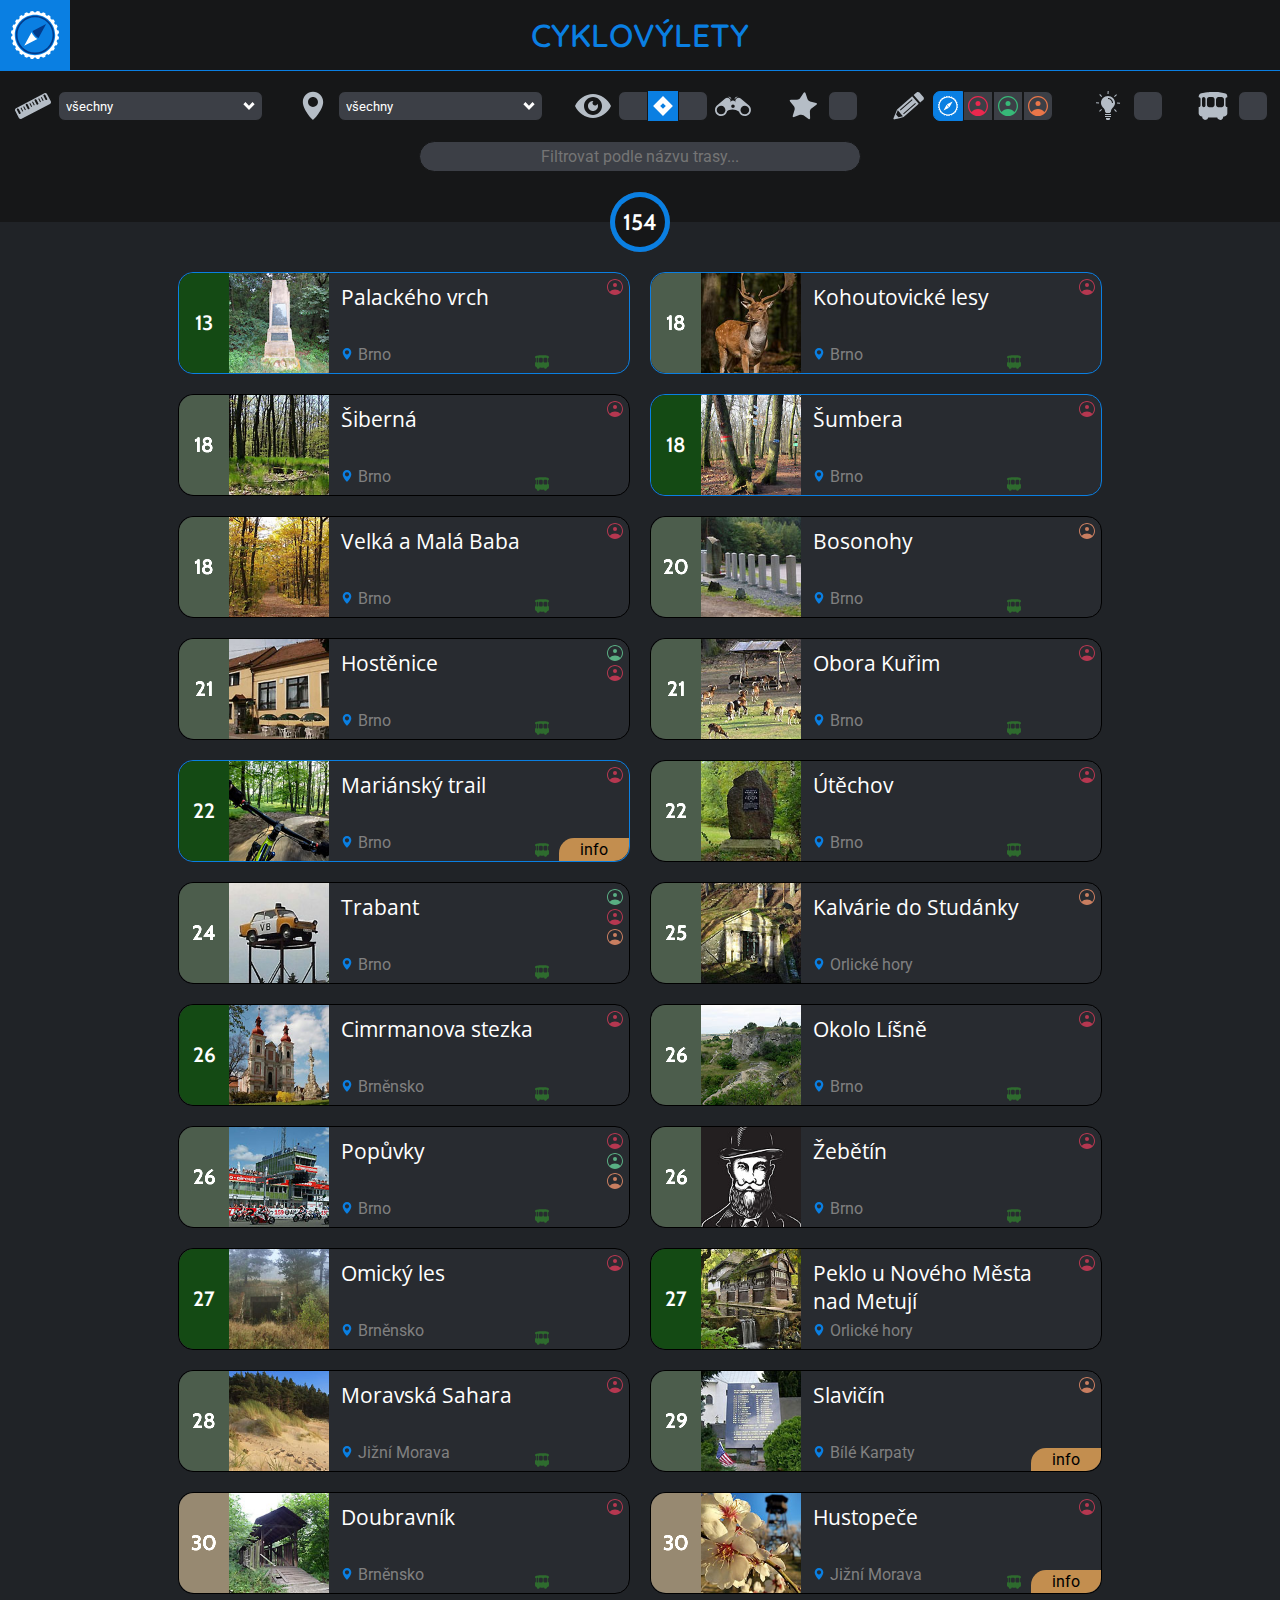
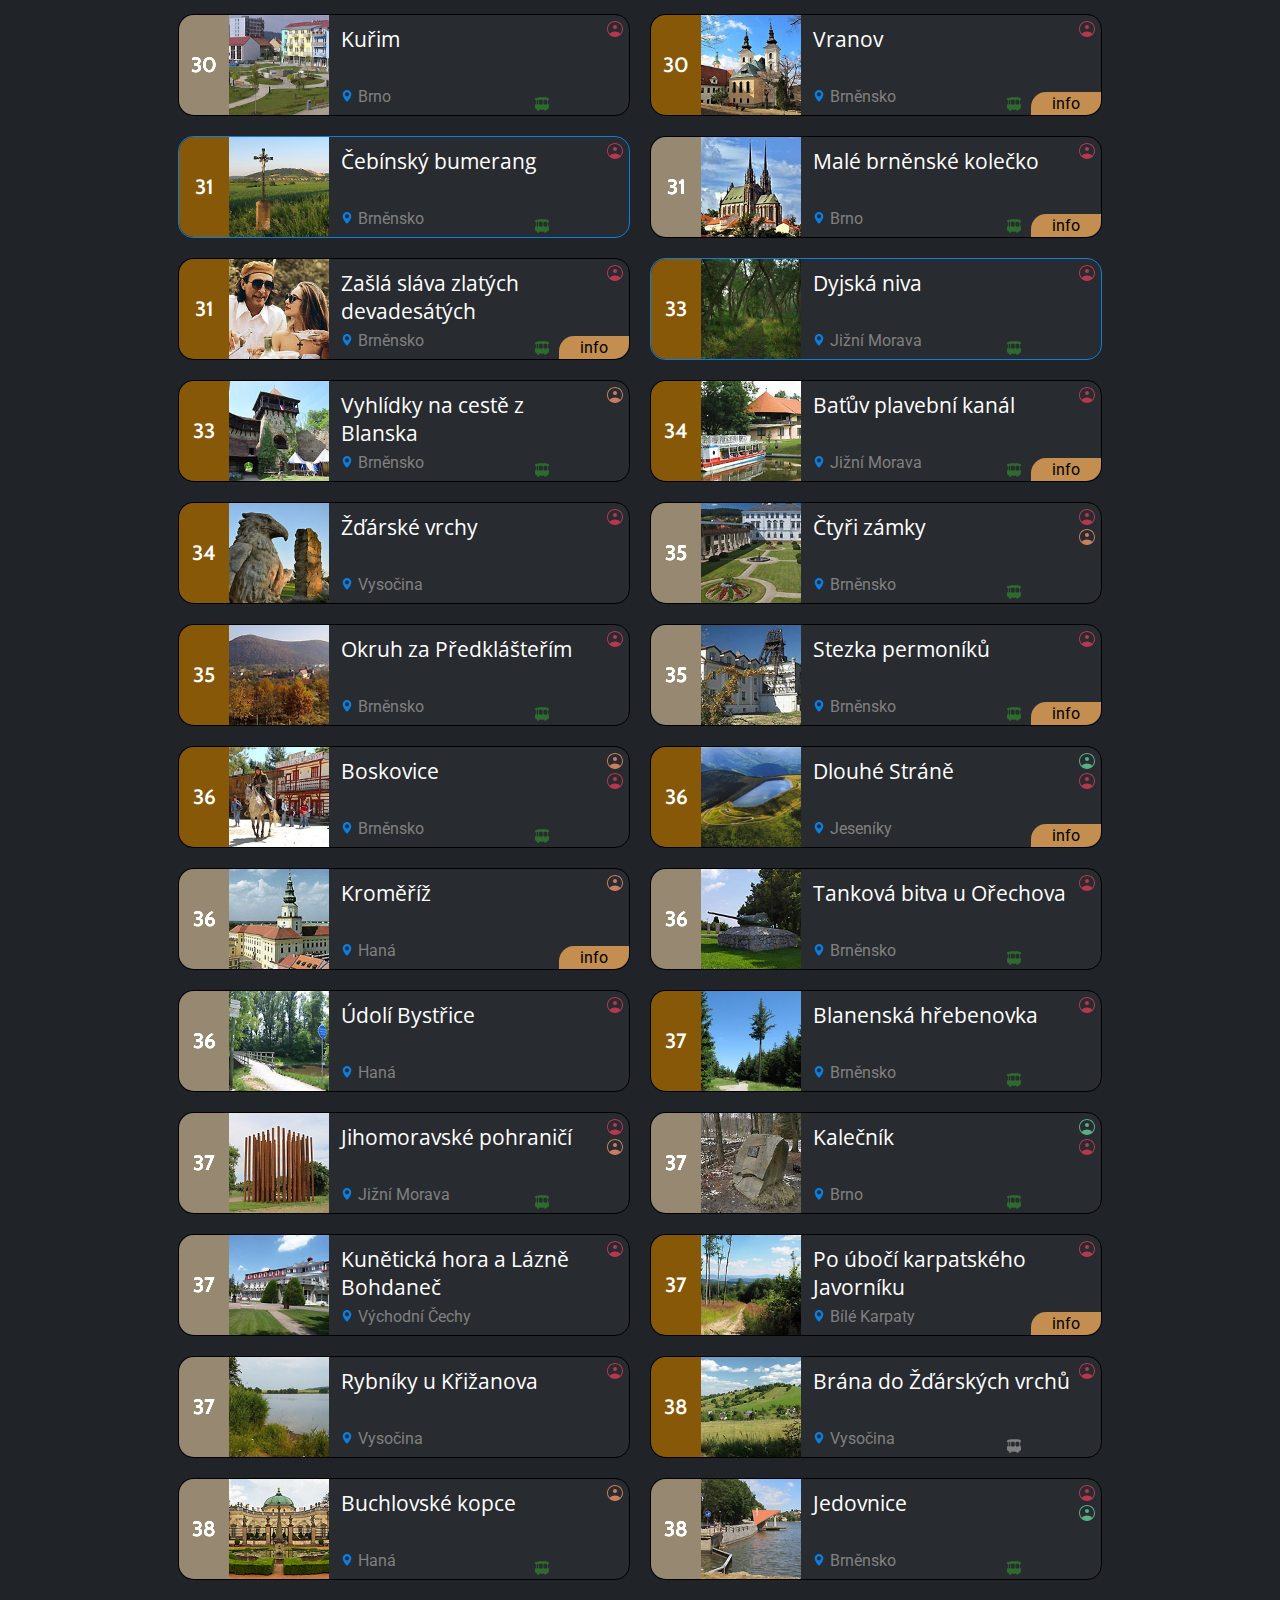
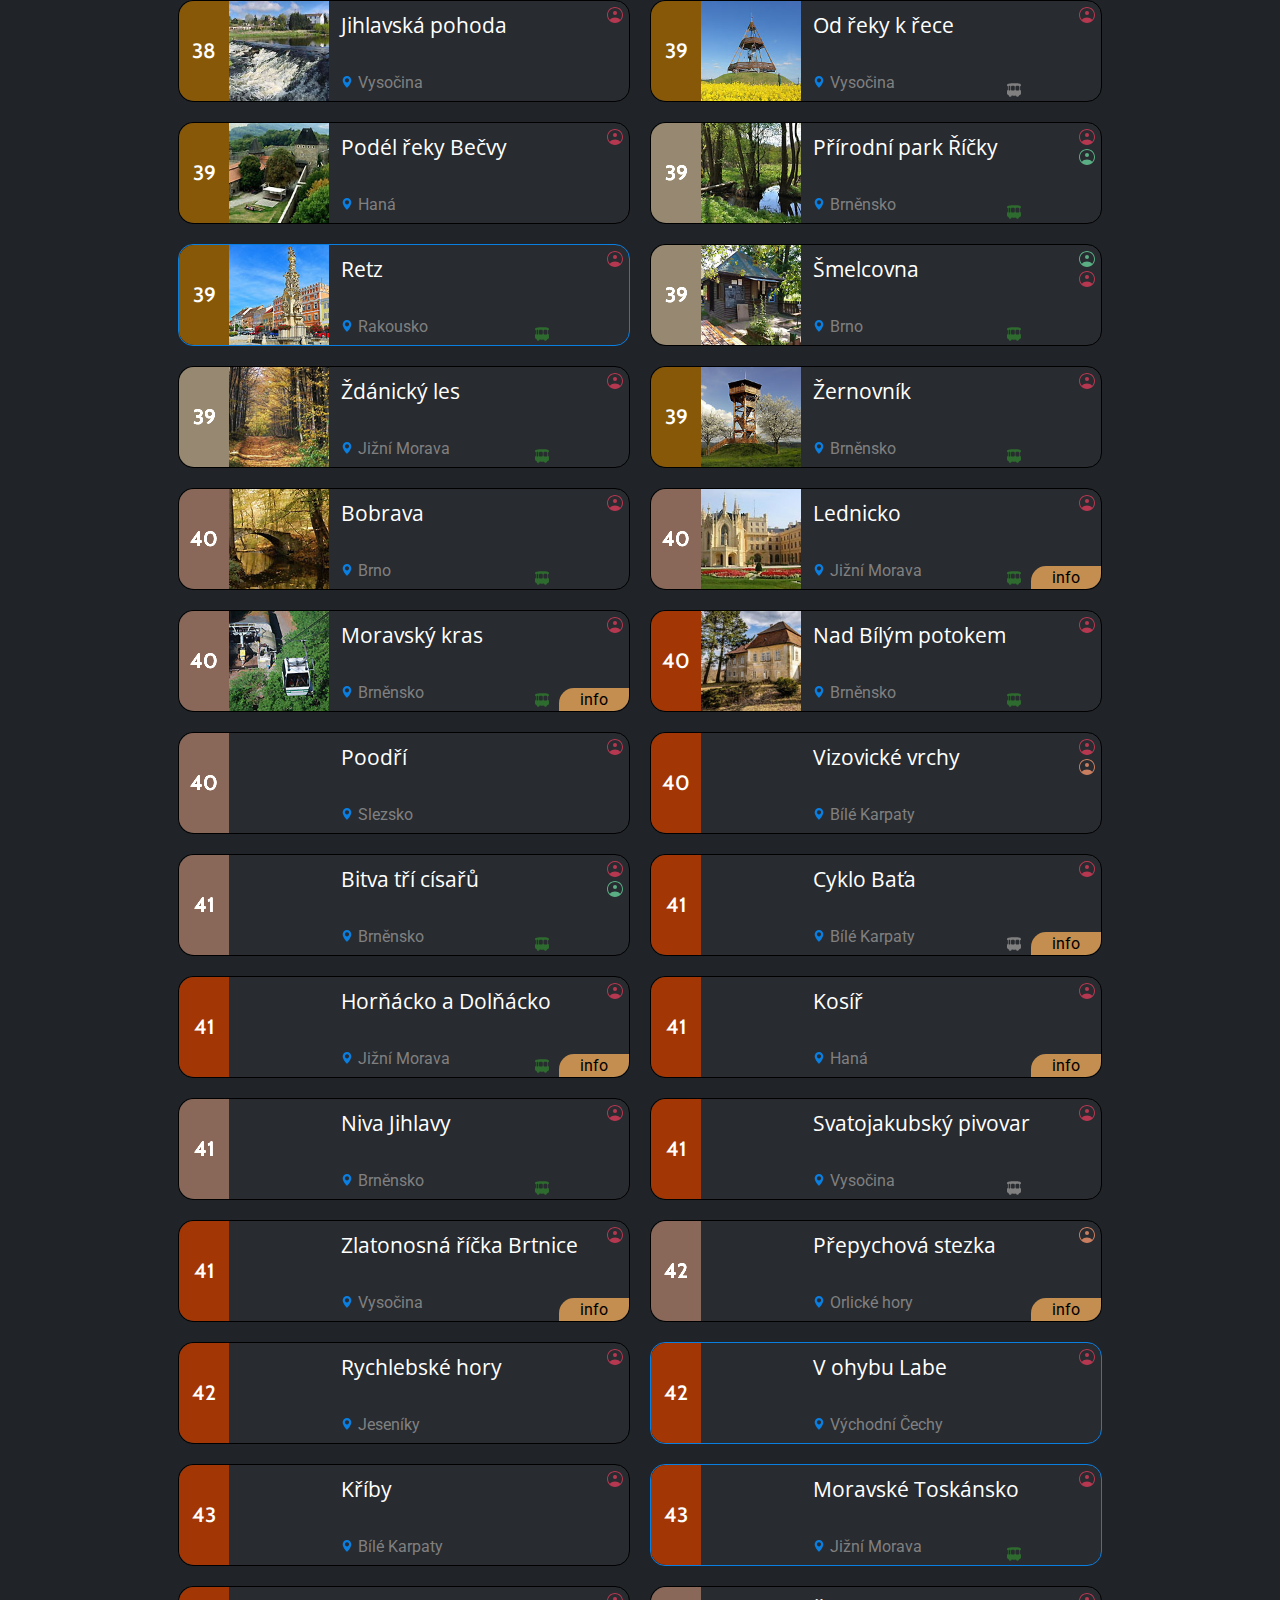
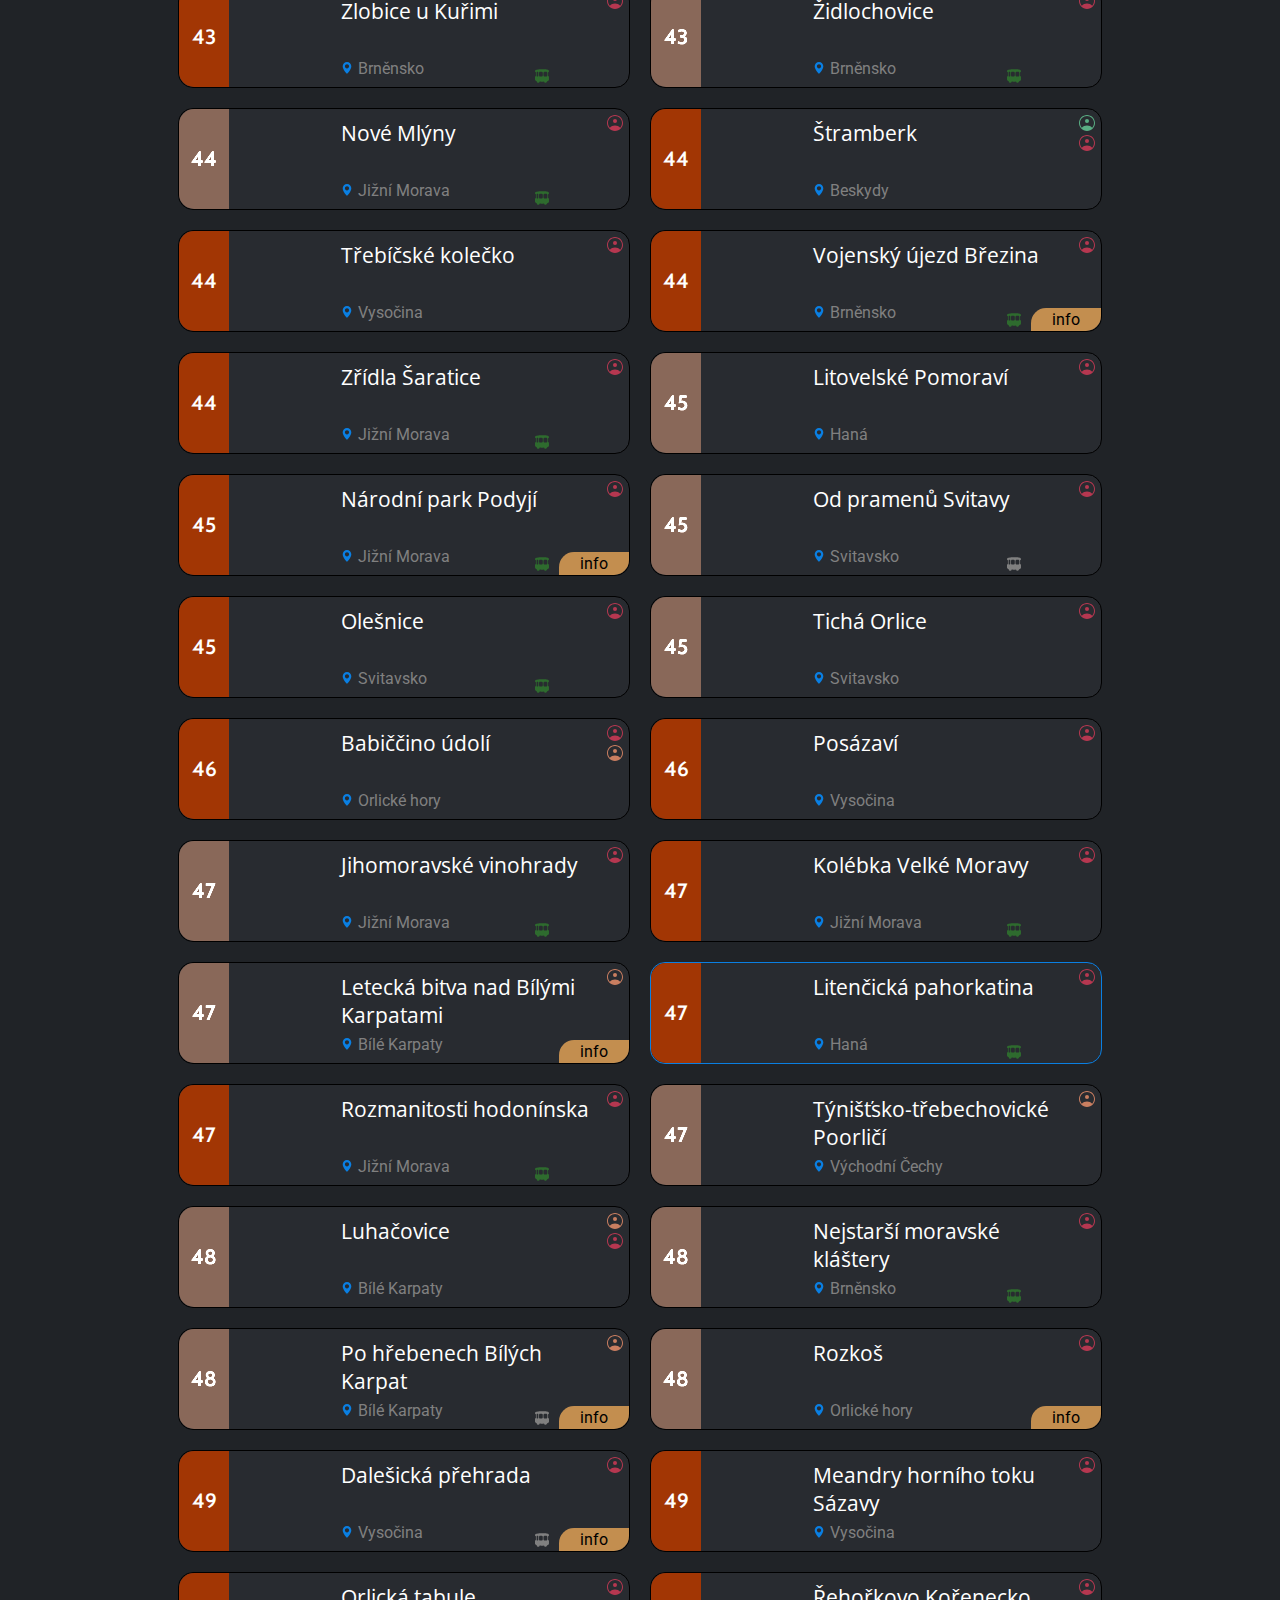
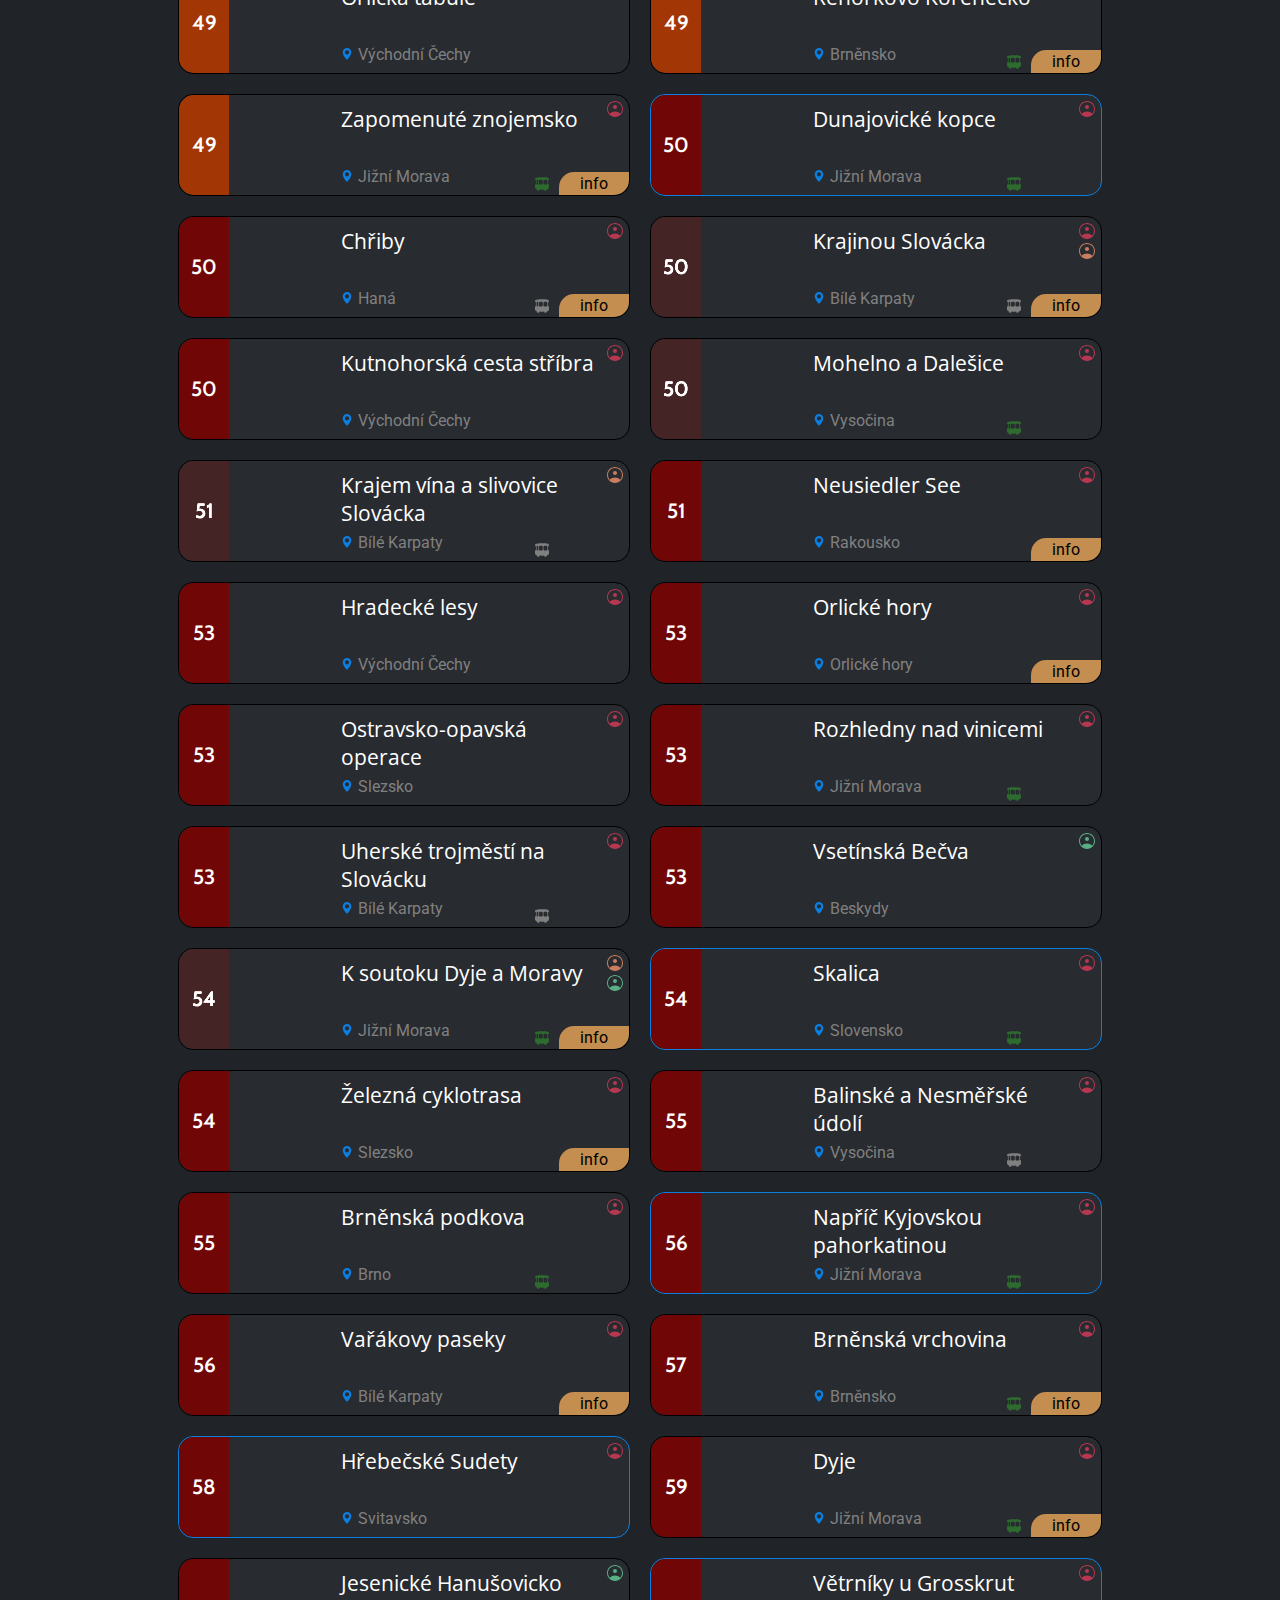
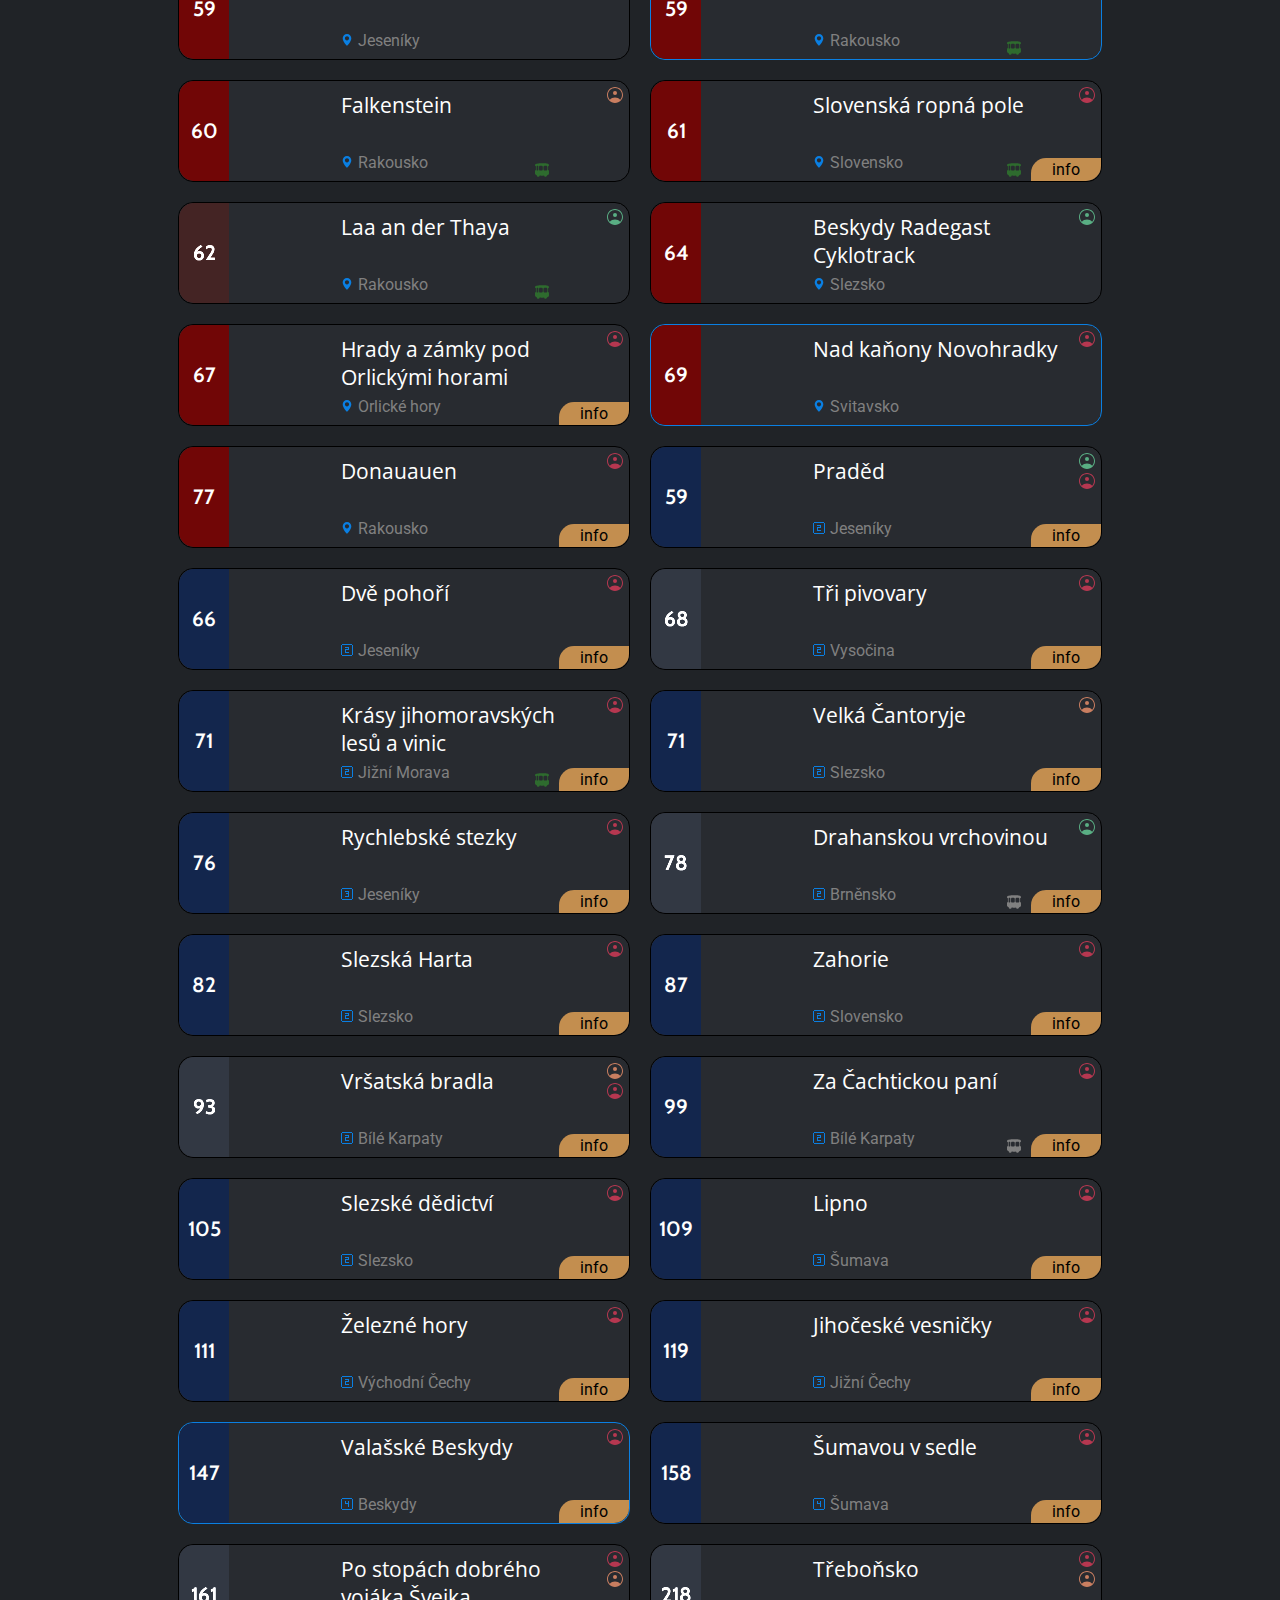
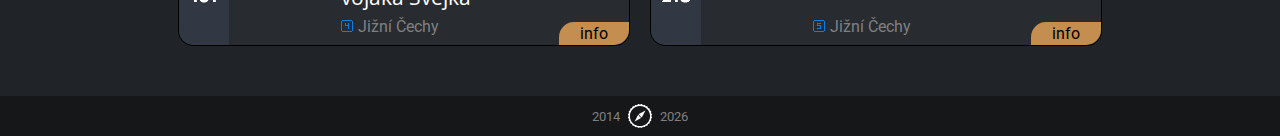
==== commit 5d652db1: "7.27" ====
--- a/cyklo.html
+++ b/cyklo.html
@@ -140,6 +140,10 @@
             <img class="filtrySVG" src="img/filtry-original.svg" alt="Jen originální autor" title="Pouze jako originální autor tras (ne jako spoluautor)">
             <label for="originalAuthor" class="zatrzitkoContainer"><input type="checkbox" id="originalAuthor" onclick="filterByOriginalAuthor()"><span class="zatrzitko"></span></label>
         </div>
+        <div class="filtrZatrzitko">
+            <img class="filtrySVG" src="img/filtry-idsjmk.svg" alt="Jen v rámci IDS JMK" title="Jen trasy se startem i cílem v rámci IDS JMK">
+            <label for="onlyIDSJMK" class="zatrzitkoContainer"><input type="checkbox" id="onlyIDSJMK" onclick="filterByIDSJMK()"><span class="zatrzitko"></span></label>
+        </div>
         <div class="filtrText"><input type="text" id="hledatNazev" onkeyup="filterByName()" onclick="resetTextu()" placeholder="Filtrovat podle názvu trasy..."></div>
         <div id="pocitadloWrapper">
             <div id="pocitadloKruhPozadi"></div>
--- a/data/styles.css
+++ b/data/styles.css
@@ -5,6 +5,8 @@
 :root {
     --themeColor: #0a7fe2;
     --highlightColor: #ffa608;
+    --dimmedHighlight: #c38e4f;
+    --dimmedLightOrange: #EB9D55;
     --linkColor: #6cbaf9;
     --iblinkColor: #0d83e1;
     --bgLighter: #3c3f46;
@@ -68,6 +70,7 @@
     text-decoration: none;
     font-style: normal;
 }
+
 
 /* nadpisy každé stránky */
 h1 {
@@ -97,11 +100,7 @@
         margin-top: 10px;
     }
 
-/* nadpis využitý pro velikosti mapy regionů */
-h3 {
-    font-family: 'Open Sans', sans-serif;
-    color: var(--linkColor);
-}
+/* h3 byl využit v boxech pro odkazy na jednotlivé velikosti mapy regionů, momentálně je nevyužitý */
 
 /* menší nadpisy, hodící se např. pro sub-sekce ve statistikách */
 h4 {
@@ -116,6 +115,15 @@
     width: 90%;
     max-width: 900px;
 }
+
+/* taktéž nadpis pro podsekce, ale méně výrazný než žlutý h4 */
+h5 {
+    font-family: 'Roboto', sans-serif;
+    font-size: 1.0em;
+    font-weight: normal;
+    color: var(--dimmedLightOrange);
+}
+
 
 .podtitul {
     color: lightgray;
@@ -666,6 +674,13 @@
     gap: 0px 30px;
     z-index: 50;
 }
+    /* na displejích o malé šířce (např. na mobilech) */
+    @media (max-width: 572px) {
+        #filtry {
+            justify-content: space-evenly;
+            gap: 0px 20px;
+        }
+    }
 
 /* ikonky pro jednotlivé kategorie filtrů */
 .filtrySVG {
@@ -904,6 +919,7 @@
     align-items: center;
     width: calc(100% - 40px);
     padding: 10px 0px;
+    margin: 0px auto;
 }
 
     /* samotný textový filtr <input> hledající v názvech tras */
@@ -929,7 +945,7 @@
     width: 60px;
     height: 60px;
     bottom: -40px;
-    margin: -30px 10% 0px 10%;
+    margin: -30px auto 0px auto;
     z-index: 70;
 }
 
@@ -1003,6 +1019,8 @@
     display: flex;
     flex-flow: row wrap;
     justify-content: center;
+    align-content: flex-start;
+    align-items: flex-start;
     background-repeat: no-repeat;
     background-position: center center;
     background-size: auto;
@@ -1015,6 +1033,17 @@
         .noTracks::before {
             content: "žádná trasa";
             color: var(--highlightColor);
+        }
+    }
+    /* speciální výška pro malé obrazovky (mobilů) k zajištění, že bude moct být textový filtr scrollovatelný vždy nahoru */
+    @media (pointer: coarse) and (max-width: 572px) {
+        #seznamTras {
+            /* 100vh - 40px patka - 80px div padding - 50px titulka - 30px 1/2 počítadla - 50px textový filtr - 10px margin od filtrů - 11px korekce */
+            min-height: calc(100vh - 271px);
+        }
+        #seznamTras.noTracks {
+            /* vše předtím, ale ještě dalších - 10px kvůli změněnému paddingu při .noTracks aplikované class */
+            min-height: calc(100vh - 281px);
         }
     }
     /* při zobrazení 0 tras na PC se zobrazí EasterEgg pinup girl jako pozadí takto prázdné stránky */
@@ -1041,7 +1070,7 @@
 
     /* zde jsou specifické classy, které zařizují skrývání/zobrazování trasaWrapper v seznamu tras pro každý filtr zvlášť */
     /* aby se spolu tyto jednotlivé filtry mohly kombinovat */
-    .filtrDelka, .filtrRegion, .filtrKnown, .filtrNew, .filtrNazev, .filtrAuthors {
+    .filtrDelka, .filtrRegion, .filtrKnown, .filtrNew, .filtrNazev, .filtrAuthors, .filtrIDSJMK {
         display: none;
     }
 
@@ -1207,6 +1236,19 @@
                     margin-right: 5px;
                 }
 
+            /* div pro zobrazení ikonky IDSJMK */
+            .idsjmkContainer {
+                width: 14px;
+                height: 14px;
+                background-color: transparent;
+                grid-area: region;
+                z-index: 10;
+                user-select: none;
+                padding: 0px;
+                margin: auto 80px 4px auto;
+                font-size: 0px;
+            }
+
             /* div pro zobrazení ikonek autorů trasy */
             .authorsContainer {
                 background-color: transparent;
@@ -1315,14 +1357,14 @@
 
             /* viditelná grafická část tlačítka */
             .infoButtonVisual {
-                background-color: #c38e4f;
+                background-color: var(--dimmedHighlight);
                 color: black;
                 border-radius: 15px 0px 15px 0px;
                 padding: 2px 0px;
                 user-select: none;
             }
             .infoButtonVisual:hover {
-                background-color: #ffa608;
+                background-color: var(--highlightColor);
                 filter: brightness(80%);
             }
 
@@ -1679,6 +1721,7 @@
         background-position: center center;
         background-repeat: no-repeat;
         border-radius: 5px;
+        cursor: help;
     }
         .pravidloDiv:hover {
             background-color: var(--highlightColor);
@@ -1747,18 +1790,18 @@
         /* to následně zajistí, že bude tooltip zobrazený přesně uprostřed své šířky nad prostředkem dané ikony */
         /* krátký */
         .pANO::after, .pNE::after {
+            left: -41px;
+            width: 110px;
+        }
+        /* střední */
+        .pVsude::after, .pCesty::after, .pLaw::after {
             left: -61px;
             width: 150px;
         }
-        /* střední */
-        .pVsude::after, .pCesty::after, .pLaw::after {
-            left: -86px;
-            width: 200px;
-        }
         /* dlouhý */
         .pTrasy::after, .pNekde::after {
-            left: -111px;
-            width: 250px;
+            left: -101px;
+            width: 230px;
         }
         /* texty v jednotlivých typech tooltip boxů */
         .pANO::after {
@@ -2051,7 +2094,7 @@
     border-radius: 15px;
     padding: 0px;
     width: 18%;
-    min-width: 120px;
+    min-width: 150px;
     box-sizing: border-box;
     justify-content: center;
     align-items: center;
@@ -2114,7 +2157,7 @@
     background-color: var(--authorD);
 }
 
-/* wrapper div pro přepínací záložky/tlačítka pro jednotlivé kategorie tipy a triky */
+/* wrapper div pro přepínací záložky/tlačítka pro jednotlivé kategorie statistických koláčů */
 #cykloKolaceButtons, #pesiKolaceButtons, #cykloGrafyButtons, #pesiGrafyButtons {
     display: flex;
     flex-wrap: wrap;
@@ -2337,7 +2380,7 @@
 
 /* tlačítko pro zobrazení starších updatů (nejen toho posledního nejnovějšího) */
 #starsiUpdatyTlacitko {
-    background-color: #c38e4f;
+    background-color: var(--dimmedHighlight);
     color: black;
     border-radius: 15px;
     cursor: pointer;
@@ -2345,7 +2388,7 @@
     padding: 5px 15px;
 }
     #starsiUpdatyTlacitko:hover {
-        background-color: #ffa608;
+        background-color: var(--highlightColor);
         filter: brightness(80%);
     }
 
@@ -2359,7 +2402,7 @@
 }
 
 /* společná pravidla pro všechny záložky/tlačítka */
-#tipsTabCyklotreky, #tipsTabMapycz, #tipsTabDopravci {
+#tipsTabCyklotreky, #tipsTabMapycz, #tipsTabDopravci, #tipsTabIDSJMK {
     width: 60px;
     height: 30px;
     border: 1px solid white;
@@ -2375,14 +2418,14 @@
 }
     /* na mobilech dojde ke zmenšení přepínacích tlačítek na šířku, aby se všechna vešla */
     @media (max-width: 572px) {
-        #tipsTabCyklotreky, #tipsTabMapycz, #tipsTabDopravci {
+        #tipsTabCyklotreky, #tipsTabMapycz, #tipsTabDopravci, #tipsTabIDSJMK {
             width: 40px;
         }
     }
-    #tipsTabCyklotreky:hover, #tipsTabMapycz:hover, #tipsTabDopravci:hover {
+    #tipsTabCyklotreky:hover, #tipsTabMapycz:hover, #tipsTabDopravci:hover, #tipsTabIDSJMK:hover {
         border: 1px solid var(--themeColor);
     }
-    #tipsTabCyklotreky.tabActive, #tipsTabMapycz.tabActive, #tipsTabDopravci.tabActive {
+    #tipsTabCyklotreky.tabActive, #tipsTabMapycz.tabActive, #tipsTabDopravci.tabActive, #tipsTabIDSJMK.tabActive {
         border: 1px solid var(--themeColor);
         background-color: var(--themeColor);
         cursor: default;
@@ -2420,7 +2463,7 @@
 
 /* tlačítko pro zobrazení textového bloku informací k Cyklotrekům */
 #showInfoTlacitko {
-    background-color: #c38e4f;
+    background-color: var(--dimmedHighlight);
     color: black;
     border-radius: 15px;
     cursor: pointer;
@@ -2428,7 +2471,7 @@
     padding: 5px 15px;
 }
     #showInfoTlacitko:hover {
-        background-color: #ffa608;
+        background-color: var(--highlightColor);
         filter: brightness(80%);
     }
 
